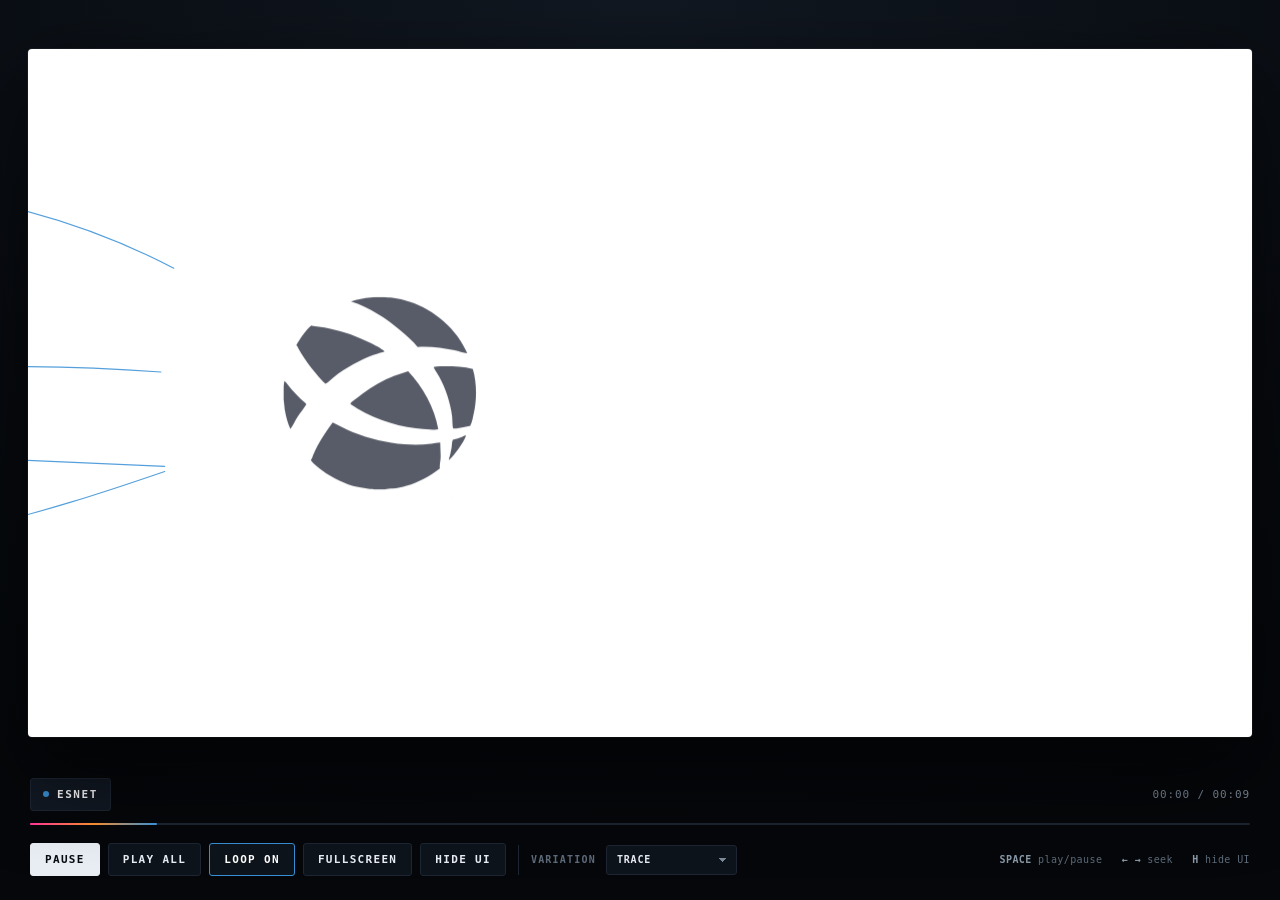
==== logos/esnet.html @ 9c6a5c46 "Add standalone self-contained logo pages" ====
<!doctype html>
<html lang="en">
<head>
<meta charset="utf-8">
<meta name="viewport" content="width=device-width, initial-scale=1">
<title>ESnet — Logo Animation</title>
<style>
:root{
  --bg:#080B10;--panel:#0E141B;--line:#1D2632;--text:#E9EEF4;--muted:#7D8A99;
  --accent:#FF3694;--blue:#3890D6;--orange:#F48C2F;--green:#7AA154;
}
*{box-sizing:border-box}
html,body{height:100%}
body{
  margin:0;overflow:hidden;color:var(--text);
  background:radial-gradient(125% 95% at 50% 0%,#111821 0%,#080B10 55%,#05070A 100%);
  font-family:-apple-system,BlinkMacSystemFont,"Segoe UI",Inter,Roboto,Helvetica,Arial,sans-serif;
}
#shell{height:100%;display:flex;flex-direction:column;min-height:0}
#stage-wrap{flex:1;display:flex;align-items:center;justify-content:center;padding:26px 28px 18px;min-height:0}
#stage-frame{
  position:relative;width:min(100%,calc((100vh - 190px)*16/9));aspect-ratio:16/9;
  background:#fff;border-radius:4px;overflow:hidden;cursor:pointer;
  box-shadow:0 34px 90px rgba(0,0,0,.65),0 0 0 1px rgba(255,255,255,.06);
}
#stage{display:block;width:100%;height:100%;background:transparent;position:relative;z-index:1}
#ui{flex:0 0 auto;padding:0 30px 24px;width:100%;max-width:1600px;margin:0 auto}
#topline{display:flex;align-items:center;justify-content:space-between;gap:20px;margin-bottom:12px}
#chapters{display:flex;gap:6px;flex-wrap:wrap}
.chapter{
  appearance:none;border:1px solid transparent;background:transparent;color:var(--muted);
  font:600 11px/1 ui-monospace,SFMono-Regular,Menlo,monospace;letter-spacing:.14em;
  padding:10px 12px;border-radius:3px;cursor:pointer;transition:color .2s,border-color .2s,background .2s;
}
.chapter:hover{color:var(--text);border-color:var(--line)}
.chapter.active{color:#fff;border-color:var(--line);background:#121923}
.chapter .dot{display:inline-block;width:6px;height:6px;border-radius:50%;margin-right:8px;vertical-align:1px;background:currentColor;opacity:.5}
.chapter[data-act="0"].active .dot{background:var(--accent);opacity:1}
.chapter[data-act="1"].active .dot{background:var(--orange);opacity:1}
.chapter[data-act="2"].active .dot{background:var(--blue);opacity:1}
.chapter[data-act="3"].active .dot{background:#BF2027;opacity:1}
.chapter[data-act="4"].active .dot{background:#3FBECF;opacity:1}
#time{font:500 11px/1 ui-monospace,SFMono-Regular,Menlo,monospace;color:var(--muted);letter-spacing:.08em;white-space:nowrap}
#track{height:2px;background:#1A222D;border-radius:2px;cursor:pointer;position:relative;margin-bottom:18px}
#progress{position:absolute;left:0;top:0;height:100%;width:0;background:linear-gradient(90deg,var(--accent),var(--orange) 50%,var(--blue));border-radius:2px}
#track .tick{position:absolute;top:-3px;width:1px;height:8px;background:#2A3543}
#controls{display:flex;align-items:center;gap:8px;flex-wrap:wrap}
.btn{
  appearance:none;border:1px solid var(--line);background:var(--panel);color:var(--text);
  font:600 11px/1 ui-monospace,SFMono-Regular,Menlo,monospace;letter-spacing:.12em;
  padding:10px 14px;border-radius:3px;cursor:pointer;transition:background .2s,border-color .2s,color .2s;
}
.btn:hover{background:#151D27;border-color:#2A3543}
.btn.primary{background:#E9EEF4;color:#080B10;border-color:#E9EEF4}
.btn.primary:hover{background:#fff}
.btn[aria-pressed="true"]{border-color:var(--blue);color:#fff}
#styles{display:flex;align-items:center;gap:8px;border-left:1px solid var(--line);padding-left:12px;margin-left:4px}
#styles-label{font:600 10px/1 ui-monospace,SFMono-Regular,Menlo,monospace;color:#5E6B7A;letter-spacing:.12em;margin-right:2px}
#variation-select{
  appearance:none;border:1px solid var(--line);background-color:var(--panel);color:var(--text);
  font:600 10px/1 ui-monospace,SFMono-Regular,Menlo,monospace;letter-spacing:.08em;
  padding:9px 30px 9px 10px;border-radius:3px;cursor:pointer;
  background-image:linear-gradient(45deg,transparent 50%,#7D8A99 50%),linear-gradient(135deg,#7D8A99 50%,transparent 50%);
  background-position:calc(100% - 13px) 50%,calc(100% - 9px) 50%;
  background-size:4px 4px,4px 4px;background-repeat:no-repeat;
}
#variation-select:hover{border-color:#2A3543}
#hint{margin-left:auto;color:#5E6B7A;font:500 10px/1.4 ui-monospace,SFMono-Regular,Menlo,monospace;letter-spacing:.04em;text-align:right}
#hint b{color:#8B99A8;font-weight:600}
body.clean #ui{display:none}
body.clean #stage-wrap{padding:0}
body.clean #stage-frame{width:min(100vw,calc(100vh*16/9));max-height:100vh;border-radius:0;box-shadow:none}
#stage-frame:fullscreen{width:100vw;height:100vh;max-width:none;max-height:none;aspect-ratio:auto;border-radius:0;box-shadow:none;background:#fff;cursor:default}
#stage-frame:fullscreen #stage{width:100%;height:100%}
@media (max-width:720px){
  #stage-wrap{padding:12px 12px 8px}
  #ui{padding:0 14px 14px}
  #hint{display:none}
  .chapter{padding:9px 8px;letter-spacing:.08em}
  .btn{padding:9px 10px}
}
</style>
</head>
<body>
<div id="shell">
  <div id="stage-wrap">
    <div id="stage-frame">
      <svg id="stage" viewBox="0 0 1920 1080" preserveAspectRatio="xMidYMid meet" role="img" aria-label="Animated logo study for ESnet">
<defs>
          <clipPath id="esnet-word-clip" clipPathUnits="userSpaceOnUse">
            <rect id="esnet-word-clip-rect" x="741.8" y="388.2" width="0" height="303.6"/>
          </clipPath>
          <clipPath id="variation-iris" clipPathUnits="userSpaceOnUse"><circle id="variation-iris-circle" cx="960" cy="540" r="0"/></clipPath>
          <clipPath id="variation-scan" clipPathUnits="userSpaceOnUse"><rect id="variation-scan-rect" x="0" y="1080" width="1920" height="0"/></clipPath>
        </defs>
<g id="act-esnet">
<defs>
<clipPath id="esnet-gray-clip" clipPathUnits="userSpaceOnUse"><rect id="esnet-globe-rect" x="0" y="0" width="420" height="401"/><rect id="esnet-word-rect" x="450" y="0" width="0" height="401"/></clipPath>
<clipPath id="esnet-blue-wipe" clipPathUnits="userSpaceOnUse"><rect id="esnet-blue-wipe-rect" x="0" y="0" width="0" height="401"/></clipPath>
<clipPath id="esnet-blue-radial" clipPathUnits="userSpaceOnUse"><circle id="esnet-blue-radial-circle" cx="197" cy="200" r="0"/></clipPath>
<clipPath id="esnet-iris-clip" clipPathUnits="userSpaceOnUse"><circle id="esnet-iris-circle" cx="960" cy="540" r="0"/></clipPath>
<clipPath id="esnet-slice-clip-0" clipPathUnits="userSpaceOnUse"><rect x="0" y="0.0000" width="1479" height="25.0625"/></clipPath><clipPath id="esnet-slice-clip-1" clipPathUnits="userSpaceOnUse"><rect x="0" y="25.0625" width="1479" height="25.0625"/></clipPath><clipPath id="esnet-slice-clip-2" clipPathUnits="userSpaceOnUse"><rect x="0" y="50.1250" width="1479" height="25.0625"/></clipPath><clipPath id="esnet-slice-clip-3" clipPathUnits="userSpaceOnUse"><rect x="0" y="75.1875" width="1479" height="25.0625"/></clipPath><clipPath id="esnet-slice-clip-4" clipPathUnits="userSpaceOnUse"><rect x="0" y="100.2500" width="1479" height="25.0625"/></clipPath><clipPath id="esnet-slice-clip-5" clipPathUnits="userSpaceOnUse"><rect x="0" y="125.3125" width="1479" height="25.0625"/></clipPath><clipPath id="esnet-slice-clip-6" clipPathUnits="userSpaceOnUse"><rect x="0" y="150.3750" width="1479" height="25.0625"/></clipPath><clipPath id="esnet-slice-clip-7" clipPathUnits="userSpaceOnUse"><rect x="0" y="175.4375" width="1479" height="25.0625"/></clipPath><clipPath id="esnet-slice-clip-8" clipPathUnits="userSpaceOnUse"><rect x="0" y="200.5000" width="1479" height="25.0625"/></clipPath><clipPath id="esnet-slice-clip-9" clipPathUnits="userSpaceOnUse"><rect x="0" y="225.5625" width="1479" height="25.0625"/></clipPath><clipPath id="esnet-slice-clip-10" clipPathUnits="userSpaceOnUse"><rect x="0" y="250.6250" width="1479" height="25.0625"/></clipPath><clipPath id="esnet-slice-clip-11" clipPathUnits="userSpaceOnUse"><rect x="0" y="275.6875" width="1479" height="25.0625"/></clipPath><clipPath id="esnet-slice-clip-12" clipPathUnits="userSpaceOnUse"><rect x="0" y="300.7500" width="1479" height="25.0625"/></clipPath><clipPath id="esnet-slice-clip-13" clipPathUnits="userSpaceOnUse"><rect x="0" y="325.8125" width="1479" height="25.0625"/></clipPath><clipPath id="esnet-slice-clip-14" clipPathUnits="userSpaceOnUse"><rect x="0" y="350.8750" width="1479" height="25.0625"/></clipPath><clipPath id="esnet-slice-clip-15" clipPathUnits="userSpaceOnUse"><rect x="0" y="375.9375" width="1479" height="25.0625"/></clipPath>
<g id="esnet-plate-symbol"><path d="M192.61 0.4C197.53 0.39 202.45 0.38 207.37 0.37C213.67 1.49 220.33 1.26 226.7 2.06C238.8 3.57 250.78 6.52 262.4 10.12C312.99 25.84 361.82 68.12 382.37 117.39C373.52 116.34 364.77 112.83 356.03 111.09C331.81 106.26 304.39 102.03 279.68 104.07C279.48 104.03 279.28 104 279.08 103.96C268.9 91.7 256.18 80.85 244.1 70.48C214.47 45.05 178.21 20.92 140.58 9.52C153.34 4.39 168.12 2.75 181.71 1.11C185.33 0.67 189.04 1.12 192.61 0.4ZM759.86 60.8C760.55 71.61 754.06 87.44 744.77 93.59C724 85.81 704.28 76.79 681.51 78.95C668.02 80.24 655.84 90.48 656.97 104.74C658.46 123.36 688.75 130.61 702.85 136.13C728.67 146.24 759.32 162.31 765.89 191.77C767.67 199.79 767.15 208.77 765.97 216.84C757.82 272.43 688.56 278.35 645.35 266.08C634.97 263.13 625.18 259.42 615.65 254.27C612.35 252.48 607.59 250.5 605.59 247.3C605.8 235.07 613.89 223.17 622.46 215.03C627.98 218.13 633.23 221.68 638.84 224.65C655.63 233.56 675.32 237.61 694.16 234.9C705.39 233.29 720.96 226.58 721.83 213.34C722.95 196.21 701.91 184.72 688.84 178.9C661.77 166.85 623.47 157.01 614.02 124.53C611.91 117.3 611.98 109.65 612.78 102.25C613.6 94.69 615.08 87.73 618.24 80.77C635.84 41.97 690.31 39.8 725.85 47.65C736.22 49.95 751.49 54.09 759.86 60.8ZM587.94 48.15C589.99 60.43 589.34 72.22 585.91 84.13C555.32 84.13 524.73 84.13 494.14 84.13C494.14 102.35 494.14 120.56 494.14 138.78C519.34 138.78 544.54 138.78 569.74 138.78C571.66 150.41 573.9 162.57 569.52 173.98C563.95 175.26 557.87 174.06 552.16 174.45C537.92 175.41 523.56 174.43 509.28 174.43C504.28 174.43 499.11 174.05 494.14 174.69C494.14 193.6 494.14 212.5 494.14 231.4C527.54 231.4 560.94 231.4 594.34 231.4C595.75 234.58 594.66 238.77 594.24 242.27C592.89 253.36 589.65 263.4 577.73 266.7C567.35 269.57 553.18 267.84 542.32 267.84C521.06 267.84 499.53 268.76 478.36 267.92C467.89 267.5 455.25 263.15 452.2 251.86C450.49 245.55 451.09 238.8 451.09 232.32C451.09 221.78 451.09 211.24 451.09 200.69C451.09 166.01 451.09 131.33 451.09 96.66C451.09 84.47 451.09 72.29 451.09 60.1C451.09 57.14 449.71 50.09 452.8 48.28C455.25 46.86 460.12 47.79 462.89 47.79C471.33 47.79 479.76 47.79 488.2 47.79C510.22 47.79 532.25 47.79 554.27 47.79C564.5 47.79 578.16 46.41 587.94 48.15ZM1153.11 60.1C1154.87 63.64 1153.95 68.84 1153.95 72.75C1153.95 80.96 1153.95 89.16 1153.95 97.36C1153.95 100.54 1153.46 104.74 1154.24 107.52C1166.96 107.52 1179.68 107.52 1192.39 107.52C1196.42 114.19 1195.09 130.3 1192.55 137.6C1179.9 137.6 1167.24 137.6 1154.59 137.6C1152.81 142.28 1154.31 152.16 1154.1 157.81C1153.43 175.28 1152.85 193.08 1153.95 210.53C1154.33 216.53 1152.96 228.72 1157.74 233.07C1164.3 239.03 1179.43 234.73 1187.63 236.27C1190.55 245.26 1192.78 256.91 1189.74 266.12C1181.17 268.49 1169.13 268.91 1160.21 268.91C1150.38 268.91 1140.24 268.4 1131.05 264.58C1112.63 256.91 1112.46 240.41 1112.46 223.19C1112.46 205.14 1112.46 187.1 1112.46 169.06C1112.46 161.79 1112.46 154.53 1112.46 147.27C1112.46 144.26 1113.17 140.27 1111.71 137.71C1103.98 137.71 1096.25 137.71 1088.51 137.71C1085.47 131.01 1085.17 113.89 1088.51 107.39C1096.42 107.39 1104.32 107.39 1112.23 107.39C1114.53 90.68 1105.88 64.52 1128.67 59.21C1131.93 58.45 1135.78 58.06 1139.13 58C1143.43 57.91 1149.53 57.48 1153.11 60.1ZM58.08 59.73C62.15 61.91 68.8 61.55 73.46 62.05C81.45 62.91 89.48 64.62 97.33 66.17C125.86 71.78 152.97 82.1 179.12 94.64C187.01 98.43 204.95 107.32 210.53 113.4C207.91 114.75 204.39 115.25 201.47 116.12C196.51 117.6 191.61 119.32 186.75 121.08C172.46 126.28 158.78 132.96 145.38 140.15C131.12 147.81 117.46 156.99 104.67 166.9C98.97 171.32 93.65 177.04 87.52 180.77C82.43 176.64 78.07 171.26 73.69 166.39C62.6 154.06 52.6 140.92 43.33 127.18C39.31 121.22 35.72 115.02 32.06 108.85C30.57 106.33 29.23 102.08 26.8 100.52C35.4 86.67 45.43 70.26 58.08 59.73ZM1077.27 201.02C1047.82 201.02 1018.36 201.02 988.91 201.02C988.14 205.41 988.75 210.44 989.92 214.71C997.1 240.99 1026.64 241.12 1048.28 234.55C1053.91 232.84 1059.07 229.43 1064.61 227.84C1070.83 234.42 1075.88 244.26 1076.15 253.41C1071.12 259.44 1058.83 263.4 1051.59 266.1C1024.34 276.24 982.11 274.22 962.17 250.09C951.93 237.72 948.66 223.33 946.8 207.72C943.96 183.85 944.66 156.93 957.01 135.55C961.77 127.31 968.34 118.71 976.6 113.73C991.05 105.01 1009.04 99.6 1025.97 102.99C1062.23 110.26 1085.16 145.59 1081.2 181.71C1080.49 188.24 1079.73 194.89 1077.27 201.02ZM929.03 260.44C920.93 267.87 899.89 275.24 890.46 267.61C884.7 262.95 882.53 255.07 881.12 248.15C879.47 240.02 879.83 231.44 879.83 223.19C879.83 204.01 881.5 184.69 879.83 165.57C879.07 156.92 876.37 144.27 866.29 142.2C859.32 140.77 851.33 145.09 845.56 148.56C840.89 151.36 835.77 154.25 831.94 158.16C832.21 183.35 831.96 208.55 831.96 233.73C831.96 240.99 831.96 248.26 831.96 255.52C831.96 259.34 832.56 263.69 831.23 267.24C821.86 270.39 800.21 269.17 790.21 267.47C788.49 263.72 789.45 258.23 789.45 254.12C789.45 244.74 789.45 235.37 789.45 226C789.45 198.58 789.45 171.17 789.45 143.75C789.45 135.79 789.45 127.82 789.45 119.85C789.45 115.81 788.74 111.04 790.03 107.2C793.54 104.35 800.23 105.25 804.52 105.66C818.47 106.99 826.69 109.68 830.53 124.1C834.4 122.61 837.78 118.54 841.37 116.28C849.06 111.43 857.48 107.91 866.38 106.06C871.91 104.9 877.62 104.56 883.27 104.97C887.18 105.25 891.52 106.22 895.14 107.7C925.43 120.13 923.03 158.6 922.89 185.93C922.86 191.78 922.35 197.66 922.21 203.5C921.99 212.17 922.18 220.85 922.21 229.51C922.24 240.31 923.88 250.91 929.03 260.44ZM1040.71 170.97C1041.58 166.45 1040.89 161.87 1040.02 157.42C1036.99 142.11 1028.98 133.07 1012.62 133.97C1008.74 134.18 1004.94 135.26 1001.66 137.41C990.87 144.48 989.99 159.1 988.69 170.57C992.57 172.46 999.07 171.3 1003.46 171.3C1011.66 171.3 1019.86 171.3 1028.06 171.3C1032.15 171.3 1036.75 171.86 1040.71 170.97ZM393.85 149.72C402.16 176.65 402.41 213.22 396.22 240.62C394.41 248.63 392.42 261.49 388.27 268.42C385.26 267.7 380.19 269.85 377.09 270.48C369.47 272.01 360.99 274.01 353.19 273.8C351.42 270.02 351.48 254.24 350.8 248.49C349 233.48 345.28 218.74 340.68 204.37C336.23 190.45 330.01 176.71 322.88 163.94C320.69 160.01 312.99 149.23 312.46 145.71C319.9 143.56 329.33 144.4 337.06 144.4C355.7 144.4 375.69 145.14 393.85 149.72ZM259.32 154.65C289.49 186.13 315.02 231.94 322.06 275.2C317.08 276.68 310.66 275.8 305.43 275.61C295.29 275.25 285.25 274.13 275.18 272.93C227.57 267.26 178.97 249.58 139.19 222.48C140.72 219.56 144.14 217.33 146.67 215.19C152.66 210.14 158.78 205.26 165.12 200.68C185.61 185.87 207.62 173.35 231.17 164.1C240.44 160.46 249.97 157.95 259.32 154.65ZM1.98 174.97C6.29 177.54 13.27 188.3 17.22 192.64C23.33 199.36 29.45 206.19 36.15 212.35C40 215.88 44.44 219.19 47.8 223.19C42.28 232.31 35.11 240.65 29.27 249.63C23.99 257.76 20.14 267.09 14.47 274.88C8.96 262.83 5.23 248.85 3.1 235.77C2.41 231.59 1.36 216.19 0.12 213.7C0.12 205.03 0.12 196.36 0.12 187.69C0.74 183.45 1.36 179.21 1.98 174.97ZM102.08 261.49C102.27 261.47 102.45 261.46 102.63 261.44C116.66 268.23 130.14 275.85 144.71 281.52C179.1 294.93 215.09 303.87 252.01 306.54C270.4 307.87 289.16 307.54 307.5 305.54C313.73 304.87 319.93 303.45 326.16 302.99C325.99 314.07 327.56 325.19 326.82 336.36C326.51 341.04 324.26 352.8 325.41 356.61C304.48 372.69 281.43 385.19 256.1 392.67C246.85 395.4 237.01 397.64 227.4 398.68C223.57 399.1 214.5 398.99 211.59 400.56C204.32 400.56 197.06 400.56 189.8 400.56C186.59 399.45 182.98 399.98 179.6 399.56C171.42 398.52 163.21 397.28 155.15 395.48C127.99 389.41 102.35 376.91 80.02 360.35C72.25 354.59 62.5 347.8 56.93 339.78C59.4 336.52 60.5 331.91 62.15 328.13C64.96 321.72 68.09 315.42 71.25 309.18C79.87 292.15 91.13 277.01 102.08 261.49ZM379.71 288.52C374.03 304.26 356.19 327.84 344.02 339.5C344.27 335.49 345.93 331.46 346.85 327.52C347.97 322.72 348.86 317.79 349.75 312.95C350.67 307.89 350.01 301.58 352.35 297C359.13 295.33 365.99 293.11 372.49 290.59C374.65 289.76 377.75 287.63 379.71 288.52ZM680.07 319.49C678.69 320.9 677.32 322.3 675.94 323.71C671.3 322.24 667.9 318.44 662.53 319.14C648.28 320.99 646.13 344.97 653.23 354.46C657.81 360.58 668.27 361.68 673.82 356.2C673.82 352.42 673.82 348.64 673.82 344.85C670.26 344.85 666.7 344.85 663.13 344.85C663.13 342.72 663.13 340.6 663.13 338.47C668.3 336.87 675.66 337.36 681.04 338.1C681.04 345.65 681.04 353.21 681.04 360.76C677.06 363.08 672.65 365.71 668.08 366.66C648.57 370.71 640.3 353.85 640.93 337.06C641.55 320.85 653.19 307.46 670.25 313.61C673.62 314.83 678.2 316.37 680.07 319.49ZM785.33 318.08C784.97 320.47 783.38 322.42 781.33 323.86C779.2 322.57 777.37 320.71 774.88 320.03C770.2 318.75 760.26 320.42 761.17 327.21C761.77 331.69 768.36 333.68 771.83 335.01C778.97 337.76 786.9 341.89 787.85 350.44C788.52 356.53 784.03 361.26 779.05 363.94C769.76 368.94 757.67 367.49 750.6 359.56C751.31 357.19 752.89 355.57 754.61 353.78C756.39 354.93 757.79 356.59 759.68 357.61C764.82 360.38 779.3 360.14 779.04 351.82C778.9 347.47 773.17 344.78 769.69 343.39C762.55 340.55 753.72 336.85 752.56 328.15C750.47 312.45 776.6 307.59 785.33 318.08ZM834.54 319.49C833.2 320.91 831.87 322.32 830.53 323.74C825.52 321.64 821.74 318.05 815.8 319.84C802.66 323.78 801.73 350.52 812.4 357.61C819.38 362.25 825.84 357.9 831.94 354.66C833.13 356.29 834.32 357.92 835.52 359.56C831.44 362.57 826.84 365.42 821.85 366.6C804.31 370.76 796.91 353.55 796.85 339.17C796.82 331.36 798.92 322.22 804.9 316.69C811.77 310.36 821.54 311.66 829.24 315.52C831.33 316.57 833.41 317.44 834.54 319.49ZM1004.86 318.73C1003.46 320.42 1002.05 322.1 1000.64 323.78C997.48 321.84 994.58 319.73 990.74 319.41C970.46 317.67 969.72 364.79 992.91 359.2C996.55 358.32 998.96 356.72 1002.05 354.72C1003.38 356.1 1004.7 357.48 1006.03 358.85C999.69 367.95 981.38 370.18 973.73 360.84C969.33 355.48 967.6 348.04 967.11 341.28C965.84 323.71 978.18 305.21 997.46 314.54C1000.03 315.78 1002.7 316.82 1004.86 318.73ZM1093.4 318.79C1092.01 320.47 1090.61 322.15 1089.22 323.83C1087.11 322.48 1085.27 320.69 1082.76 320.02C1078.09 318.78 1068.14 320.46 1069.15 327.21C1069.8 331.54 1075.82 333.44 1079.22 334.83C1086.82 337.94 1096.58 342.55 1095.78 352.51C1094.52 368.18 1065.39 371.89 1058.48 358.85C1059.82 357.15 1061.16 355.45 1062.5 353.75C1064.3 354.89 1065.7 356.55 1067.57 357.61C1072.62 360.48 1086.37 360.45 1087.03 352.42C1087.4 347.92 1081.44 345.09 1078.07 343.6C1070.85 340.41 1061.4 337.16 1060.5 327.92C1058.97 312.16 1085.79 306.79 1093.4 318.79ZM1349.52 312.35C1353.72 311.28 1358 311.94 1362 313.48C1384.48 322.14 1380.51 361.89 1359.11 366.72C1354.27 367.81 1349.36 367.03 1344.97 364.94C1324.38 355.14 1326.87 318.13 1349.52 312.35ZM451.1 313.49C457.31 312.85 477.13 312.12 482.39 313.87C482.39 316 482.39 318.13 482.39 320.26C474.79 320.26 467.18 320.26 459.57 320.26C459.57 325.1 459.57 329.95 459.57 334.79C466.07 334.79 472.56 334.79 479.05 334.79C479.05 337.15 479.05 339.52 479.05 341.88C472.56 341.88 466.06 341.88 459.56 341.88C459.56 347.3 459.56 352.73 459.56 358.15C463.53 360 477.37 358.72 482.57 358.81C483.27 361.36 483.3 363.32 482.57 365.84C475.4 365.98 456.97 367.22 451.1 365.18C451.1 347.95 451.1 330.72 451.1 313.49ZM496.63 313.21C499.21 313.21 501.79 313.21 504.36 313.21C507.43 316.09 509.03 320.69 511.15 324.31C516.6 333.61 521.04 343.65 526.61 352.81C526.61 339.78 526.61 326.75 526.61 313.71C529.41 313.12 531.79 313.01 534.53 313.87C534.53 330.97 534.53 348.08 534.53 365.18C531.61 366.16 528.55 365.96 525.45 365.69C518.23 352.32 511 338.96 503.77 325.6C503.77 338.92 503.77 352.23 503.77 365.55C500.95 365.96 498.54 366.04 495.87 365.18C495.87 353.47 495.87 341.75 495.87 330.03C495.87 324.75 494.84 318.13 496.63 313.21ZM581.14 313.82C581.14 315.96 581.14 318.11 581.14 320.25C573.5 320.25 565.86 320.25 558.21 320.25C558.21 325.11 558.21 329.96 558.21 334.82C564.73 334.82 571.25 334.82 577.77 334.82C577.77 337.18 577.77 339.54 577.77 341.9C571.25 341.9 564.73 341.9 558.21 341.9C558.21 347.53 558.21 353.15 558.21 358.77C566.12 358.77 574.04 358.77 581.96 358.77C581.96 361.14 581.96 363.5 581.96 365.86C571.27 365.86 560.57 365.86 549.88 365.86C549.88 348.53 549.88 331.2 549.88 313.87C555.28 312.32 575.68 312.35 581.14 313.82ZM595.04 313.53C602.61 312.4 618.3 311.91 624.89 316.05C635.94 323 631 339.2 620.31 343.39C624.28 350.65 628.26 357.92 632.23 365.18C629.33 366.17 626.23 366.04 623.16 365.51C619.18 358.56 615.2 351.62 611.21 344.67C608.45 344.67 605.69 344.67 602.93 344.67C602.93 351.6 602.93 358.52 602.93 365.44C599.99 366 597.25 366.14 594.44 365.18C594.44 353.7 594.44 342.22 594.44 330.74C594.44 325.39 593.36 318.56 595.04 313.53ZM696.79 313.87C700.37 321.98 703.94 330.09 707.52 338.2C711.5 329.89 715.48 321.59 719.47 313.29C721.97 313.29 724.48 313.29 726.98 313.29C724.46 324.55 715.62 333.95 712.26 344.95C710.36 351.17 712.39 359.03 711.73 365.49C708.87 366.01 706.17 366.13 703.44 365.18C703.44 359.18 704.62 351.75 703.25 345.92C702.56 342.93 700.5 340.05 699.17 337.32C695.45 329.67 691.03 321.85 688.14 313.87C690.87 312.88 693.99 312.95 696.79 313.87ZM846.95 313.3C849.7 313.3 852.44 313.3 855.19 313.3C855.19 330.8 855.19 348.3 855.19 365.8C852.44 365.8 849.7 365.8 846.95 365.8C846.95 348.3 846.95 330.8 846.95 313.3ZM870.85 313.22C881.21 313.22 891.57 313.22 901.93 313.22C901.93 315.56 901.93 317.91 901.93 320.25C894.34 320.25 886.76 320.25 879.17 320.25C879.17 325.11 879.17 329.97 879.17 334.82C885.6 334.82 892.03 334.82 898.47 334.82C898.47 337.17 898.47 339.51 898.47 341.86C892.03 341.86 885.6 341.86 879.17 341.86C879.17 347.5 879.17 353.14 879.17 358.78C887.06 358.78 894.95 358.78 902.84 358.78C902.84 360.92 902.84 363.05 902.84 365.18C897.08 367.14 877.83 366.09 870.85 365.75C870.85 348.24 870.85 330.73 870.85 313.22ZM915.12 313.32C918.32 313.32 921.52 313.32 924.73 313.32C932.02 326.86 939.3 340.4 946.59 353.93C946.88 351.07 946.3 348.36 946.12 345.5C945.65 338.07 944.64 319.71 946.52 313.22C949.03 313.22 951.54 313.22 954.05 313.22C954.05 330.76 954.05 348.31 954.05 365.85C951.07 365.85 948.09 365.85 945.11 365.85C937.77 352.77 930.43 339.69 923.08 326.61C923.08 339.68 923.08 352.76 923.08 365.84C920.43 365.84 917.77 365.84 915.12 365.84C915.12 348.33 915.12 330.83 915.12 313.32ZM1017.12 313.55C1023.28 312.73 1043.01 312.21 1048.45 313.87C1048.45 315.74 1048.45 317.61 1048.45 319.49C1042.75 322.2 1032.24 319.41 1025.59 320.76C1025.59 325.43 1025.59 330.11 1025.59 334.79C1032.06 334.79 1038.54 334.79 1045.02 334.79C1045.02 337.16 1045.02 339.53 1045.02 341.9C1038.54 341.9 1032.07 341.9 1025.6 341.9C1025.6 347.52 1025.6 353.14 1025.6 358.76C1033.43 358.76 1041.25 358.76 1049.08 358.76C1049.08 360.91 1049.08 363.07 1049.08 365.22C1043.49 367.02 1023.74 366.24 1017.12 365.65C1017.12 348.29 1017.12 330.92 1017.12 313.55ZM1133.5 313.28C1140.95 326.43 1148.39 339.57 1155.84 352.71C1155.84 339.76 1155.84 326.81 1155.84 313.86C1158.54 313.09 1160.75 313.19 1163.55 313.59C1163.55 330.79 1163.55 347.98 1163.55 365.18C1160.69 366.19 1157.63 365.98 1154.59 365.63C1147.37 352.41 1140.15 339.19 1132.93 325.97C1132.93 339.25 1132.93 352.54 1132.93 365.82C1130.25 365.82 1127.57 365.82 1124.88 365.82C1124.88 348.31 1124.88 330.8 1124.88 313.28C1127.76 313.28 1130.63 313.28 1133.5 313.28ZM1210.07 313.87C1210.07 315.97 1210.07 318.08 1210.07 320.19C1202.93 320.42 1194.4 318.9 1187.58 320.9C1187.58 325.53 1187.58 330.17 1187.58 334.81C1193.99 334.81 1200.4 334.81 1206.81 334.81C1206.81 337.17 1206.81 339.53 1206.81 341.88C1200.63 341.88 1194.45 341.88 1188.27 341.88C1186.32 346.47 1187.44 353.75 1187.63 358.76C1195.42 358.76 1203.21 358.76 1211.01 358.76C1211.01 361.13 1211.01 363.49 1211.01 365.85C1200.37 365.85 1189.72 365.85 1179.08 365.85C1179.08 348.53 1179.08 331.2 1179.08 313.87C1184.07 312.42 1205.23 312.33 1210.07 313.87ZM1219.03 313.23C1232.06 313.23 1245.09 313.23 1258.12 313.23C1258.12 315.57 1258.12 317.91 1258.12 320.26C1253.04 320.26 1247.97 320.26 1242.89 320.26C1242.89 335.44 1242.89 350.62 1242.89 365.79C1240.08 365.79 1237.26 365.79 1234.45 365.79C1234.45 350.62 1234.45 335.45 1234.45 320.27C1229.31 320.27 1224.17 320.27 1219.03 320.27C1219.03 317.93 1219.03 315.58 1219.03 313.23ZM1264.25 313.33C1267.06 313.33 1269.86 313.33 1272.67 313.33C1275.25 327.28 1277.84 341.23 1280.42 355.18C1283.7 341.23 1286.98 327.28 1290.26 313.33C1292.92 313.33 1295.59 313.33 1298.26 313.33C1301.69 327.57 1305.11 341.8 1308.54 356.04C1309.83 347.27 1311.28 338.6 1312.82 329.89C1313.76 324.56 1313.88 318.19 1316.27 313.32C1318.81 313.32 1321.35 313.32 1323.89 313.32C1320.41 330.81 1316.93 348.31 1313.46 365.81C1309.94 365.81 1306.43 365.81 1302.91 365.81C1300.1 352.95 1297.29 340.09 1294.48 327.24C1291.88 330.53 1291.97 336.72 1290.98 340.94C1289.05 349.18 1287.46 357.84 1284.64 365.83C1281.12 365.83 1277.61 365.83 1274.09 365.83C1272.33 353.33 1268.94 341.05 1266.77 328.63C1265.91 323.74 1263.63 318.26 1264.25 313.33ZM1390.08 313.49C1397.8 312.46 1413.18 311.87 1419.89 316.08C1430.86 322.97 1425.98 339.36 1415.21 343.39C1419.19 350.65 1423.18 357.92 1427.16 365.18C1424.33 366.19 1421.23 366 1418.2 365.58C1414.21 358.61 1410.23 351.65 1406.25 344.68C1403.48 344.68 1400.71 344.68 1397.94 344.68C1397.94 351.59 1397.94 358.5 1397.94 365.41C1395 366.01 1392.27 366.13 1389.45 365.18C1389.45 353.47 1389.45 341.75 1389.45 330.03C1389.45 324.88 1388.42 318.33 1390.08 313.49ZM1438.58 313.23C1441.1 313.23 1443.63 313.23 1446.15 313.23C1446.15 321.23 1446.15 329.23 1446.15 337.24C1450.69 335.13 1459.7 321.3 1463.64 316.77C1464.41 315.89 1465.18 314.33 1466.22 313.76C1468.59 312.46 1472.65 313.09 1475 313.87C1469.99 320.43 1464.97 326.99 1459.96 333.55C1465.96 344.31 1471.95 355.06 1477.95 365.82C1475.13 365.82 1472.32 365.82 1469.51 365.82C1464.59 357.52 1459.67 349.21 1454.75 340.9C1452.77 341.88 1451.48 343.64 1450.09 345.39C1448.95 346.84 1446.64 348.74 1446.23 350.56C1445.11 355.51 1446.93 360.93 1445.61 365.87C1443.27 365.87 1440.92 365.87 1438.58 365.87C1437.3 362 1437.89 357.37 1437.89 353.23C1437.89 345.26 1437.89 337.3 1437.89 329.33C1437.89 324.21 1436.98 318.04 1438.58 313.23ZM1353.81 319.48C1338.25 320.54 1336.78 340.78 1343.04 351.36C1345.46 355.46 1349.02 359.7 1354.23 359.79C1373.28 360.12 1372.92 318.17 1353.81 319.48ZM602.98 337.76C608.12 337.79 615.31 338.77 619.64 335.36C624.18 331.78 623.47 323.08 617.85 320.98C613.34 319.28 607.65 319.51 602.98 320.19C602.98 326.05 602.98 331.9 602.98 337.76ZM1397.97 337.77C1402.85 337.79 1408.42 338.38 1412.99 336.37C1418.3 334.03 1419.27 325.34 1414.59 321.95C1410.3 318.86 1402.87 319.49 1397.97 320.19C1397.97 326.05 1397.97 331.91 1397.97 337.77Z"/><path d="M140.58 9.52C178.21 20.92 214.47 45.05 244.1 70.48C256.18 80.85 268.9 91.7 279.08 103.96C263.36 104.28 247.8 106.08 232.28 108.75C225.88 109.85 218.01 110.57 212.22 113.53C215.84 117.78 221.77 120.76 226.2 124.22C236.09 131.96 252.06 144.75 259.32 154.65C249.97 157.95 240.44 160.46 231.17 164.1C207.62 173.35 185.61 185.87 165.12 200.68C158.78 205.26 152.66 210.14 146.67 215.19C144.14 217.33 140.72 219.56 139.19 222.48C178.97 249.58 227.57 267.26 275.18 272.93C285.25 274.13 295.29 275.25 305.43 275.61C310.66 275.8 317.08 276.68 322.06 275.2C315.02 231.94 289.49 186.13 259.32 154.65C269.52 152.32 279.61 149.91 289.92 148.08C296.72 146.88 304.3 147.18 310.83 145.16C309.79 140.92 306.03 136.98 303.45 133.43C298.45 126.53 293.04 119.97 287.63 113.4C285.08 110.31 281.6 107.52 279.68 104.07C304.39 102.03 331.81 106.26 356.03 111.09C364.77 112.83 373.52 116.34 382.37 117.39C386.11 122.78 393.31 143.3 393.85 149.72C375.69 145.14 355.7 144.4 337.06 144.4C329.33 144.4 319.9 143.56 312.46 145.71C312.99 149.23 320.69 160.01 322.88 163.94C330.01 176.71 336.23 190.45 340.68 204.37C345.28 218.74 349 233.48 350.8 248.49C351.48 254.24 351.42 270.02 353.19 273.8C360.99 274.01 369.47 272.01 377.09 270.48C380.19 269.85 385.26 267.7 388.27 268.42C387.67 273.01 382.89 285.39 379.71 288.52C377.75 287.63 374.65 289.76 372.49 290.59C365.99 293.11 359.13 295.33 352.35 297C350.01 301.58 350.67 307.89 349.75 312.95C348.86 317.79 347.97 322.72 346.85 327.52C345.93 331.46 344.27 335.49 344.02 339.5C341.26 344.56 330.32 353.1 325.41 356.61C324.26 352.8 326.51 341.04 326.82 336.36C327.56 325.19 325.99 314.07 326.16 302.99C332.61 301.26 347.01 300.22 351.76 296.29C352.35 289.84 354 280.74 351.82 274.67C346.14 273.39 336.85 275.47 330.74 275.68C327.88 275.78 324.82 275.27 322.3 276.61C323.59 285.4 324.87 294.2 326.16 302.99C319.93 303.45 313.73 304.87 307.5 305.54C289.16 307.54 270.4 307.87 252.01 306.54C215.09 303.87 179.1 294.93 144.71 281.52C130.14 275.85 116.66 268.23 102.63 261.44C103.92 257.49 108.65 253.41 111.39 250.21C119.72 240.48 129.79 232.24 137.98 222.48C135.19 218.39 123.55 211.75 118.94 208.29C111.36 202.6 104.2 196.35 97.12 190.06C93.99 187.29 91.19 183.72 87.52 181.71C83.26 183.9 79.58 188.42 76.2 191.82C69.97 198.06 63.98 204.44 58.11 211.01C55.09 214.39 50.03 218.85 48.77 223.19C51.52 227.09 56.56 230.22 60.36 233.12C69.34 239.97 78.46 246.52 87.98 252.61C92.37 255.42 98.55 257.72 102.08 261.49C91.13 277.01 79.87 292.15 71.25 309.18C68.09 315.42 64.96 321.72 62.15 328.13C60.5 331.91 59.4 336.52 56.93 339.78C51.44 336.68 47.36 329.8 43.59 324.92C32.17 310.14 19.89 292.94 14.47 274.88C20.14 267.09 23.99 257.76 29.27 249.63C35.11 240.65 42.28 232.31 47.8 223.19C44.44 219.19 40 215.88 36.15 212.35C29.45 206.19 23.33 199.36 17.22 192.64C13.27 188.3 6.29 177.54 1.98 174.97C1.11 168.07 4.04 159.89 5.65 153.24C8.97 139.55 13.44 126.44 19.69 113.82C21.88 109.41 23.63 104.34 26.8 100.52C29.23 102.08 30.57 106.33 32.06 108.85C35.72 115.02 39.31 121.22 43.33 127.18C52.6 140.92 62.6 154.06 73.69 166.39C78.07 171.26 82.43 176.64 87.52 180.77C93.65 177.04 98.97 171.32 104.67 166.9C117.46 156.99 131.12 147.81 145.38 140.15C158.78 132.96 172.46 126.28 186.75 121.08C191.61 119.32 196.51 117.6 201.47 116.12C204.39 115.25 207.91 114.75 210.53 113.4C204.95 107.32 187.01 98.43 179.12 94.64C152.97 82.1 125.86 71.78 97.33 66.17C89.48 64.62 81.45 62.91 73.46 62.05C68.8 61.55 62.15 61.91 58.08 59.73C61.99 53.29 72.43 45.8 78.66 41.45C93.59 31.02 106.6 22.36 123.65 15.42C129.13 13.19 134.75 10.46 140.58 9.52Z"/><path d="M279.08 103.96C279.28 104 279.48 104.03 279.68 104.07C281.6 107.52 285.08 110.31 287.63 113.4C293.04 119.97 298.45 126.53 303.45 133.43C306.03 136.98 309.79 140.92 310.83 145.16C304.3 147.18 296.72 146.88 289.92 148.08C279.61 149.91 269.52 152.32 259.32 154.65C252.06 144.75 236.09 131.96 226.2 124.22C221.77 120.76 215.84 117.78 212.22 113.53C218.01 110.57 225.88 109.85 232.28 108.75C247.8 106.08 263.36 104.28 279.08 103.96ZM102.63 261.44C102.45 261.46 102.27 261.47 102.08 261.49C98.55 257.72 92.37 255.42 87.98 252.61C78.46 246.52 69.34 239.97 60.36 233.12C56.56 230.22 51.52 227.09 48.77 223.19C50.03 218.85 55.09 214.39 58.11 211.01C63.98 204.44 69.97 198.06 76.2 191.82C79.58 188.42 83.26 183.9 87.52 181.71C91.19 183.72 93.99 187.29 97.12 190.06C104.2 196.35 111.36 202.6 118.94 208.29C123.55 211.75 135.19 218.39 137.98 222.48C129.79 232.24 119.72 240.48 111.39 250.21C108.65 253.41 103.92 257.49 102.63 261.44ZM326.16 302.99C324.87 294.2 323.59 285.4 322.3 276.61C324.82 275.27 327.88 275.78 330.74 275.68C336.85 275.47 346.14 273.39 351.82 274.67C354 280.74 352.35 289.84 351.76 296.29C347.01 300.22 332.61 301.26 326.16 302.99Z"/></g>
<g id="esnet-slice-symbol"><path d="M192.61 0.4C197.53 0.39 202.45 0.38 207.37 0.37C213.67 1.49 220.33 1.26 226.7 2.06C238.8 3.57 250.78 6.52 262.4 10.12C312.99 25.84 361.82 68.12 382.37 117.39C373.52 116.34 364.77 112.83 356.03 111.09C331.81 106.26 304.39 102.03 279.68 104.07C279.48 104.03 279.28 104 279.08 103.96C268.9 91.7 256.18 80.85 244.1 70.48C214.47 45.05 178.21 20.92 140.58 9.52C153.34 4.39 168.12 2.75 181.71 1.11C185.33 0.67 189.04 1.12 192.61 0.4ZM759.86 60.8C760.55 71.61 754.06 87.44 744.77 93.59C724 85.81 704.28 76.79 681.51 78.95C668.02 80.24 655.84 90.48 656.97 104.74C658.46 123.36 688.75 130.61 702.85 136.13C728.67 146.24 759.32 162.31 765.89 191.77C767.67 199.79 767.15 208.77 765.97 216.84C757.82 272.43 688.56 278.35 645.35 266.08C634.97 263.13 625.18 259.42 615.65 254.27C612.35 252.48 607.59 250.5 605.59 247.3C605.8 235.07 613.89 223.17 622.46 215.03C627.98 218.13 633.23 221.68 638.84 224.65C655.63 233.56 675.32 237.61 694.16 234.9C705.39 233.29 720.96 226.58 721.83 213.34C722.95 196.21 701.91 184.72 688.84 178.9C661.77 166.85 623.47 157.01 614.02 124.53C611.91 117.3 611.98 109.65 612.78 102.25C613.6 94.69 615.08 87.73 618.24 80.77C635.84 41.97 690.31 39.8 725.85 47.65C736.22 49.95 751.49 54.09 759.86 60.8ZM587.94 48.15C589.99 60.43 589.34 72.22 585.91 84.13C555.32 84.13 524.73 84.13 494.14 84.13C494.14 102.35 494.14 120.56 494.14 138.78C519.34 138.78 544.54 138.78 569.74 138.78C571.66 150.41 573.9 162.57 569.52 173.98C563.95 175.26 557.87 174.06 552.16 174.45C537.92 175.41 523.56 174.43 509.28 174.43C504.28 174.43 499.11 174.05 494.14 174.69C494.14 193.6 494.14 212.5 494.14 231.4C527.54 231.4 560.94 231.4 594.34 231.4C595.75 234.58 594.66 238.77 594.24 242.27C592.89 253.36 589.65 263.4 577.73 266.7C567.35 269.57 553.18 267.84 542.32 267.84C521.06 267.84 499.53 268.76 478.36 267.92C467.89 267.5 455.25 263.15 452.2 251.86C450.49 245.55 451.09 238.8 451.09 232.32C451.09 221.78 451.09 211.24 451.09 200.69C451.09 166.01 451.09 131.33 451.09 96.66C451.09 84.47 451.09 72.29 451.09 60.1C451.09 57.14 449.71 50.09 452.8 48.28C455.25 46.86 460.12 47.79 462.89 47.79C471.33 47.79 479.76 47.79 488.2 47.79C510.22 47.79 532.25 47.79 554.27 47.79C564.5 47.79 578.16 46.41 587.94 48.15ZM1153.11 60.1C1154.87 63.64 1153.95 68.84 1153.95 72.75C1153.95 80.96 1153.95 89.16 1153.95 97.36C1153.95 100.54 1153.46 104.74 1154.24 107.52C1166.96 107.52 1179.68 107.52 1192.39 107.52C1196.42 114.19 1195.09 130.3 1192.55 137.6C1179.9 137.6 1167.24 137.6 1154.59 137.6C1152.81 142.28 1154.31 152.16 1154.1 157.81C1153.43 175.28 1152.85 193.08 1153.95 210.53C1154.33 216.53 1152.96 228.72 1157.74 233.07C1164.3 239.03 1179.43 234.73 1187.63 236.27C1190.55 245.26 1192.78 256.91 1189.74 266.12C1181.17 268.49 1169.13 268.91 1160.21 268.91C1150.38 268.91 1140.24 268.4 1131.05 264.58C1112.63 256.91 1112.46 240.41 1112.46 223.19C1112.46 205.14 1112.46 187.1 1112.46 169.06C1112.46 161.79 1112.46 154.53 1112.46 147.27C1112.46 144.26 1113.17 140.27 1111.71 137.71C1103.98 137.71 1096.25 137.71 1088.51 137.71C1085.47 131.01 1085.17 113.89 1088.51 107.39C1096.42 107.39 1104.32 107.39 1112.23 107.39C1114.53 90.68 1105.88 64.52 1128.67 59.21C1131.93 58.45 1135.78 58.06 1139.13 58C1143.43 57.91 1149.53 57.48 1153.11 60.1ZM58.08 59.73C62.15 61.91 68.8 61.55 73.46 62.05C81.45 62.91 89.48 64.62 97.33 66.17C125.86 71.78 152.97 82.1 179.12 94.64C187.01 98.43 204.95 107.32 210.53 113.4C207.91 114.75 204.39 115.25 201.47 116.12C196.51 117.6 191.61 119.32 186.75 121.08C172.46 126.28 158.78 132.96 145.38 140.15C131.12 147.81 117.46 156.99 104.67 166.9C98.97 171.32 93.65 177.04 87.52 180.77C82.43 176.64 78.07 171.26 73.69 166.39C62.6 154.06 52.6 140.92 43.33 127.18C39.31 121.22 35.72 115.02 32.06 108.85C30.57 106.33 29.23 102.08 26.8 100.52C35.4 86.67 45.43 70.26 58.08 59.73ZM1077.27 201.02C1047.82 201.02 1018.36 201.02 988.91 201.02C988.14 205.41 988.75 210.44 989.92 214.71C997.1 240.99 1026.64 241.12 1048.28 234.55C1053.91 232.84 1059.07 229.43 1064.61 227.84C1070.83 234.42 1075.88 244.26 1076.15 253.41C1071.12 259.44 1058.83 263.4 1051.59 266.1C1024.34 276.24 982.11 274.22 962.17 250.09C951.93 237.72 948.66 223.33 946.8 207.72C943.96 183.85 944.66 156.93 957.01 135.55C961.77 127.31 968.34 118.71 976.6 113.73C991.05 105.01 1009.04 99.6 1025.97 102.99C1062.23 110.26 1085.16 145.59 1081.2 181.71C1080.49 188.24 1079.73 194.89 1077.27 201.02ZM929.03 260.44C920.93 267.87 899.89 275.24 890.46 267.61C884.7 262.95 882.53 255.07 881.12 248.15C879.47 240.02 879.83 231.44 879.83 223.19C879.83 204.01 881.5 184.69 879.83 165.57C879.07 156.92 876.37 144.27 866.29 142.2C859.32 140.77 851.33 145.09 845.56 148.56C840.89 151.36 835.77 154.25 831.94 158.16C832.21 183.35 831.96 208.55 831.96 233.73C831.96 240.99 831.96 248.26 831.96 255.52C831.96 259.34 832.56 263.69 831.23 267.24C821.86 270.39 800.21 269.17 790.21 267.47C788.49 263.72 789.45 258.23 789.45 254.12C789.45 244.74 789.45 235.37 789.45 226C789.45 198.58 789.45 171.17 789.45 143.75C789.45 135.79 789.45 127.82 789.45 119.85C789.45 115.81 788.74 111.04 790.03 107.2C793.54 104.35 800.23 105.25 804.52 105.66C818.47 106.99 826.69 109.68 830.53 124.1C834.4 122.61 837.78 118.54 841.37 116.28C849.06 111.43 857.48 107.91 866.38 106.06C871.91 104.9 877.62 104.56 883.27 104.97C887.18 105.25 891.52 106.22 895.14 107.7C925.43 120.13 923.03 158.6 922.89 185.93C922.86 191.78 922.35 197.66 922.21 203.5C921.99 212.17 922.18 220.85 922.21 229.51C922.24 240.31 923.88 250.91 929.03 260.44ZM1040.71 170.97C1041.58 166.45 1040.89 161.87 1040.02 157.42C1036.99 142.11 1028.98 133.07 1012.62 133.97C1008.74 134.18 1004.94 135.26 1001.66 137.41C990.87 144.48 989.99 159.1 988.69 170.57C992.57 172.46 999.07 171.3 1003.46 171.3C1011.66 171.3 1019.86 171.3 1028.06 171.3C1032.15 171.3 1036.75 171.86 1040.71 170.97ZM393.85 149.72C402.16 176.65 402.41 213.22 396.22 240.62C394.41 248.63 392.42 261.49 388.27 268.42C385.26 267.7 380.19 269.85 377.09 270.48C369.47 272.01 360.99 274.01 353.19 273.8C351.42 270.02 351.48 254.24 350.8 248.49C349 233.48 345.28 218.74 340.68 204.37C336.23 190.45 330.01 176.71 322.88 163.94C320.69 160.01 312.99 149.23 312.46 145.71C319.9 143.56 329.33 144.4 337.06 144.4C355.7 144.4 375.69 145.14 393.85 149.72ZM259.32 154.65C289.49 186.13 315.02 231.94 322.06 275.2C317.08 276.68 310.66 275.8 305.43 275.61C295.29 275.25 285.25 274.13 275.18 272.93C227.57 267.26 178.97 249.58 139.19 222.48C140.72 219.56 144.14 217.33 146.67 215.19C152.66 210.14 158.78 205.26 165.12 200.68C185.61 185.87 207.62 173.35 231.17 164.1C240.44 160.46 249.97 157.95 259.32 154.65ZM1.98 174.97C6.29 177.54 13.27 188.3 17.22 192.64C23.33 199.36 29.45 206.19 36.15 212.35C40 215.88 44.44 219.19 47.8 223.19C42.28 232.31 35.11 240.65 29.27 249.63C23.99 257.76 20.14 267.09 14.47 274.88C8.96 262.83 5.23 248.85 3.1 235.77C2.41 231.59 1.36 216.19 0.12 213.7C0.12 205.03 0.12 196.36 0.12 187.69C0.74 183.45 1.36 179.21 1.98 174.97ZM102.08 261.49C102.27 261.47 102.45 261.46 102.63 261.44C116.66 268.23 130.14 275.85 144.71 281.52C179.1 294.93 215.09 303.87 252.01 306.54C270.4 307.87 289.16 307.54 307.5 305.54C313.73 304.87 319.93 303.45 326.16 302.99C325.99 314.07 327.56 325.19 326.82 336.36C326.51 341.04 324.26 352.8 325.41 356.61C304.48 372.69 281.43 385.19 256.1 392.67C246.85 395.4 237.01 397.64 227.4 398.68C223.57 399.1 214.5 398.99 211.59 400.56C204.32 400.56 197.06 400.56 189.8 400.56C186.59 399.45 182.98 399.98 179.6 399.56C171.42 398.52 163.21 397.28 155.15 395.48C127.99 389.41 102.35 376.91 80.02 360.35C72.25 354.59 62.5 347.8 56.93 339.78C59.4 336.52 60.5 331.91 62.15 328.13C64.96 321.72 68.09 315.42 71.25 309.18C79.87 292.15 91.13 277.01 102.08 261.49ZM379.71 288.52C374.03 304.26 356.19 327.84 344.02 339.5C344.27 335.49 345.93 331.46 346.85 327.52C347.97 322.72 348.86 317.79 349.75 312.95C350.67 307.89 350.01 301.58 352.35 297C359.13 295.33 365.99 293.11 372.49 290.59C374.65 289.76 377.75 287.63 379.71 288.52ZM680.07 319.49C678.69 320.9 677.32 322.3 675.94 323.71C671.3 322.24 667.9 318.44 662.53 319.14C648.28 320.99 646.13 344.97 653.23 354.46C657.81 360.58 668.27 361.68 673.82 356.2C673.82 352.42 673.82 348.64 673.82 344.85C670.26 344.85 666.7 344.85 663.13 344.85C663.13 342.72 663.13 340.6 663.13 338.47C668.3 336.87 675.66 337.36 681.04 338.1C681.04 345.65 681.04 353.21 681.04 360.76C677.06 363.08 672.65 365.71 668.08 366.66C648.57 370.71 640.3 353.85 640.93 337.06C641.55 320.85 653.19 307.46 670.25 313.61C673.62 314.83 678.2 316.37 680.07 319.49ZM785.33 318.08C784.97 320.47 783.38 322.42 781.33 323.86C779.2 322.57 777.37 320.71 774.88 320.03C770.2 318.75 760.26 320.42 761.17 327.21C761.77 331.69 768.36 333.68 771.83 335.01C778.97 337.76 786.9 341.89 787.85 350.44C788.52 356.53 784.03 361.26 779.05 363.94C769.76 368.94 757.67 367.49 750.6 359.56C751.31 357.19 752.89 355.57 754.61 353.78C756.39 354.93 757.79 356.59 759.68 357.61C764.82 360.38 779.3 360.14 779.04 351.82C778.9 347.47 773.17 344.78 769.69 343.39C762.55 340.55 753.72 336.85 752.56 328.15C750.47 312.45 776.6 307.59 785.33 318.08ZM834.54 319.49C833.2 320.91 831.87 322.32 830.53 323.74C825.52 321.64 821.74 318.05 815.8 319.84C802.66 323.78 801.73 350.52 812.4 357.61C819.38 362.25 825.84 357.9 831.94 354.66C833.13 356.29 834.32 357.92 835.52 359.56C831.44 362.57 826.84 365.42 821.85 366.6C804.31 370.76 796.91 353.55 796.85 339.17C796.82 331.36 798.92 322.22 804.9 316.69C811.77 310.36 821.54 311.66 829.24 315.52C831.33 316.57 833.41 317.44 834.54 319.49ZM1004.86 318.73C1003.46 320.42 1002.05 322.1 1000.64 323.78C997.48 321.84 994.58 319.73 990.74 319.41C970.46 317.67 969.72 364.79 992.91 359.2C996.55 358.32 998.96 356.72 1002.05 354.72C1003.38 356.1 1004.7 357.48 1006.03 358.85C999.69 367.95 981.38 370.18 973.73 360.84C969.33 355.48 967.6 348.04 967.11 341.28C965.84 323.71 978.18 305.21 997.46 314.54C1000.03 315.78 1002.7 316.82 1004.86 318.73ZM1093.4 318.79C1092.01 320.47 1090.61 322.15 1089.22 323.83C1087.11 322.48 1085.27 320.69 1082.76 320.02C1078.09 318.78 1068.14 320.46 1069.15 327.21C1069.8 331.54 1075.82 333.44 1079.22 334.83C1086.82 337.94 1096.58 342.55 1095.78 352.51C1094.52 368.18 1065.39 371.89 1058.48 358.85C1059.82 357.15 1061.16 355.45 1062.5 353.75C1064.3 354.89 1065.7 356.55 1067.57 357.61C1072.62 360.48 1086.37 360.45 1087.03 352.42C1087.4 347.92 1081.44 345.09 1078.07 343.6C1070.85 340.41 1061.4 337.16 1060.5 327.92C1058.97 312.16 1085.79 306.79 1093.4 318.79ZM1349.52 312.35C1353.72 311.28 1358 311.94 1362 313.48C1384.48 322.14 1380.51 361.89 1359.11 366.72C1354.27 367.81 1349.36 367.03 1344.97 364.94C1324.38 355.14 1326.87 318.13 1349.52 312.35ZM451.1 313.49C457.31 312.85 477.13 312.12 482.39 313.87C482.39 316 482.39 318.13 482.39 320.26C474.79 320.26 467.18 320.26 459.57 320.26C459.57 325.1 459.57 329.95 459.57 334.79C466.07 334.79 472.56 334.79 479.05 334.79C479.05 337.15 479.05 339.52 479.05 341.88C472.56 341.88 466.06 341.88 459.56 341.88C459.56 347.3 459.56 352.73 459.56 358.15C463.53 360 477.37 358.72 482.57 358.81C483.27 361.36 483.3 363.32 482.57 365.84C475.4 365.98 456.97 367.22 451.1 365.18C451.1 347.95 451.1 330.72 451.1 313.49ZM496.63 313.21C499.21 313.21 501.79 313.21 504.36 313.21C507.43 316.09 509.03 320.69 511.15 324.31C516.6 333.61 521.04 343.65 526.61 352.81C526.61 339.78 526.61 326.75 526.61 313.71C529.41 313.12 531.79 313.01 534.53 313.87C534.53 330.97 534.53 348.08 534.53 365.18C531.61 366.16 528.55 365.96 525.45 365.69C518.23 352.32 511 338.96 503.77 325.6C503.77 338.92 503.77 352.23 503.77 365.55C500.95 365.96 498.54 366.04 495.87 365.18C495.87 353.47 495.87 341.75 495.87 330.03C495.87 324.75 494.84 318.13 496.63 313.21ZM581.14 313.82C581.14 315.96 581.14 318.11 581.14 320.25C573.5 320.25 565.86 320.25 558.21 320.25C558.21 325.11 558.21 329.96 558.21 334.82C564.73 334.82 571.25 334.82 577.77 334.82C577.77 337.18 577.77 339.54 577.77 341.9C571.25 341.9 564.73 341.9 558.21 341.9C558.21 347.53 558.21 353.15 558.21 358.77C566.12 358.77 574.04 358.77 581.96 358.77C581.96 361.14 581.96 363.5 581.96 365.86C571.27 365.86 560.57 365.86 549.88 365.86C549.88 348.53 549.88 331.2 549.88 313.87C555.28 312.32 575.68 312.35 581.14 313.82ZM595.04 313.53C602.61 312.4 618.3 311.91 624.89 316.05C635.94 323 631 339.2 620.31 343.39C624.28 350.65 628.26 357.92 632.23 365.18C629.33 366.17 626.23 366.04 623.16 365.51C619.18 358.56 615.2 351.62 611.21 344.67C608.45 344.67 605.69 344.67 602.93 344.67C602.93 351.6 602.93 358.52 602.93 365.44C599.99 366 597.25 366.14 594.44 365.18C594.44 353.7 594.44 342.22 594.44 330.74C594.44 325.39 593.36 318.56 595.04 313.53ZM696.79 313.87C700.37 321.98 703.94 330.09 707.52 338.2C711.5 329.89 715.48 321.59 719.47 313.29C721.97 313.29 724.48 313.29 726.98 313.29C724.46 324.55 715.62 333.95 712.26 344.95C710.36 351.17 712.39 359.03 711.73 365.49C708.87 366.01 706.17 366.13 703.44 365.18C703.44 359.18 704.62 351.75 703.25 345.92C702.56 342.93 700.5 340.05 699.17 337.32C695.45 329.67 691.03 321.85 688.14 313.87C690.87 312.88 693.99 312.95 696.79 313.87ZM846.95 313.3C849.7 313.3 852.44 313.3 855.19 313.3C855.19 330.8 855.19 348.3 855.19 365.8C852.44 365.8 849.7 365.8 846.95 365.8C846.95 348.3 846.95 330.8 846.95 313.3ZM870.85 313.22C881.21 313.22 891.57 313.22 901.93 313.22C901.93 315.56 901.93 317.91 901.93 320.25C894.34 320.25 886.76 320.25 879.17 320.25C879.17 325.11 879.17 329.97 879.17 334.82C885.6 334.82 892.03 334.82 898.47 334.82C898.47 337.17 898.47 339.51 898.47 341.86C892.03 341.86 885.6 341.86 879.17 341.86C879.17 347.5 879.17 353.14 879.17 358.78C887.06 358.78 894.95 358.78 902.84 358.78C902.84 360.92 902.84 363.05 902.84 365.18C897.08 367.14 877.83 366.09 870.85 365.75C870.85 348.24 870.85 330.73 870.85 313.22ZM915.12 313.32C918.32 313.32 921.52 313.32 924.73 313.32C932.02 326.86 939.3 340.4 946.59 353.93C946.88 351.07 946.3 348.36 946.12 345.5C945.65 338.07 944.64 319.71 946.52 313.22C949.03 313.22 951.54 313.22 954.05 313.22C954.05 330.76 954.05 348.31 954.05 365.85C951.07 365.85 948.09 365.85 945.11 365.85C937.77 352.77 930.43 339.69 923.08 326.61C923.08 339.68 923.08 352.76 923.08 365.84C920.43 365.84 917.77 365.84 915.12 365.84C915.12 348.33 915.12 330.83 915.12 313.32ZM1017.12 313.55C1023.28 312.73 1043.01 312.21 1048.45 313.87C1048.45 315.74 1048.45 317.61 1048.45 319.49C1042.75 322.2 1032.24 319.41 1025.59 320.76C1025.59 325.43 1025.59 330.11 1025.59 334.79C1032.06 334.79 1038.54 334.79 1045.02 334.79C1045.02 337.16 1045.02 339.53 1045.02 341.9C1038.54 341.9 1032.07 341.9 1025.6 341.9C1025.6 347.52 1025.6 353.14 1025.6 358.76C1033.43 358.76 1041.25 358.76 1049.08 358.76C1049.08 360.91 1049.08 363.07 1049.08 365.22C1043.49 367.02 1023.74 366.24 1017.12 365.65C1017.12 348.29 1017.12 330.92 1017.12 313.55ZM1133.5 313.28C1140.95 326.43 1148.39 339.57 1155.84 352.71C1155.84 339.76 1155.84 326.81 1155.84 313.86C1158.54 313.09 1160.75 313.19 1163.55 313.59C1163.55 330.79 1163.55 347.98 1163.55 365.18C1160.69 366.19 1157.63 365.98 1154.59 365.63C1147.37 352.41 1140.15 339.19 1132.93 325.97C1132.93 339.25 1132.93 352.54 1132.93 365.82C1130.25 365.82 1127.57 365.82 1124.88 365.82C1124.88 348.31 1124.88 330.8 1124.88 313.28C1127.76 313.28 1130.63 313.28 1133.5 313.28ZM1210.07 313.87C1210.07 315.97 1210.07 318.08 1210.07 320.19C1202.93 320.42 1194.4 318.9 1187.58 320.9C1187.58 325.53 1187.58 330.17 1187.58 334.81C1193.99 334.81 1200.4 334.81 1206.81 334.81C1206.81 337.17 1206.81 339.53 1206.81 341.88C1200.63 341.88 1194.45 341.88 1188.27 341.88C1186.32 346.47 1187.44 353.75 1187.63 358.76C1195.42 358.76 1203.21 358.76 1211.01 358.76C1211.01 361.13 1211.01 363.49 1211.01 365.85C1200.37 365.85 1189.72 365.85 1179.08 365.85C1179.08 348.53 1179.08 331.2 1179.08 313.87C1184.07 312.42 1205.23 312.33 1210.07 313.87ZM1219.03 313.23C1232.06 313.23 1245.09 313.23 1258.12 313.23C1258.12 315.57 1258.12 317.91 1258.12 320.26C1253.04 320.26 1247.97 320.26 1242.89 320.26C1242.89 335.44 1242.89 350.62 1242.89 365.79C1240.08 365.79 1237.26 365.79 1234.45 365.79C1234.45 350.62 1234.45 335.45 1234.45 320.27C1229.31 320.27 1224.17 320.27 1219.03 320.27C1219.03 317.93 1219.03 315.58 1219.03 313.23ZM1264.25 313.33C1267.06 313.33 1269.86 313.33 1272.67 313.33C1275.25 327.28 1277.84 341.23 1280.42 355.18C1283.7 341.23 1286.98 327.28 1290.26 313.33C1292.92 313.33 1295.59 313.33 1298.26 313.33C1301.69 327.57 1305.11 341.8 1308.54 356.04C1309.83 347.27 1311.28 338.6 1312.82 329.89C1313.76 324.56 1313.88 318.19 1316.27 313.32C1318.81 313.32 1321.35 313.32 1323.89 313.32C1320.41 330.81 1316.93 348.31 1313.46 365.81C1309.94 365.81 1306.43 365.81 1302.91 365.81C1300.1 352.95 1297.29 340.09 1294.48 327.24C1291.88 330.53 1291.97 336.72 1290.98 340.94C1289.05 349.18 1287.46 357.84 1284.64 365.83C1281.12 365.83 1277.61 365.83 1274.09 365.83C1272.33 353.33 1268.94 341.05 1266.77 328.63C1265.91 323.74 1263.63 318.26 1264.25 313.33ZM1390.08 313.49C1397.8 312.46 1413.18 311.87 1419.89 316.08C1430.86 322.97 1425.98 339.36 1415.21 343.39C1419.19 350.65 1423.18 357.92 1427.16 365.18C1424.33 366.19 1421.23 366 1418.2 365.58C1414.21 358.61 1410.23 351.65 1406.25 344.68C1403.48 344.68 1400.71 344.68 1397.94 344.68C1397.94 351.59 1397.94 358.5 1397.94 365.41C1395 366.01 1392.27 366.13 1389.45 365.18C1389.45 353.47 1389.45 341.75 1389.45 330.03C1389.45 324.88 1388.42 318.33 1390.08 313.49ZM1438.58 313.23C1441.1 313.23 1443.63 313.23 1446.15 313.23C1446.15 321.23 1446.15 329.23 1446.15 337.24C1450.69 335.13 1459.7 321.3 1463.64 316.77C1464.41 315.89 1465.18 314.33 1466.22 313.76C1468.59 312.46 1472.65 313.09 1475 313.87C1469.99 320.43 1464.97 326.99 1459.96 333.55C1465.96 344.31 1471.95 355.06 1477.95 365.82C1475.13 365.82 1472.32 365.82 1469.51 365.82C1464.59 357.52 1459.67 349.21 1454.75 340.9C1452.77 341.88 1451.48 343.64 1450.09 345.39C1448.95 346.84 1446.64 348.74 1446.23 350.56C1445.11 355.51 1446.93 360.93 1445.61 365.87C1443.27 365.87 1440.92 365.87 1438.58 365.87C1437.3 362 1437.89 357.37 1437.89 353.23C1437.89 345.26 1437.89 337.3 1437.89 329.33C1437.89 324.21 1436.98 318.04 1438.58 313.23ZM1353.81 319.48C1338.25 320.54 1336.78 340.78 1343.04 351.36C1345.46 355.46 1349.02 359.7 1354.23 359.79C1373.28 360.12 1372.92 318.17 1353.81 319.48ZM602.98 337.76C608.12 337.79 615.31 338.77 619.64 335.36C624.18 331.78 623.47 323.08 617.85 320.98C613.34 319.28 607.65 319.51 602.98 320.19C602.98 326.05 602.98 331.9 602.98 337.76ZM1397.97 337.77C1402.85 337.79 1408.42 338.38 1412.99 336.37C1418.3 334.03 1419.27 325.34 1414.59 321.95C1410.3 318.86 1402.87 319.49 1397.97 320.19C1397.97 326.05 1397.97 331.91 1397.97 337.77Z" fill="#4D515E"/><path d="M140.58 9.52C178.21 20.92 214.47 45.05 244.1 70.48C256.18 80.85 268.9 91.7 279.08 103.96C263.36 104.28 247.8 106.08 232.28 108.75C225.88 109.85 218.01 110.57 212.22 113.53C215.84 117.78 221.77 120.76 226.2 124.22C236.09 131.96 252.06 144.75 259.32 154.65C249.97 157.95 240.44 160.46 231.17 164.1C207.62 173.35 185.61 185.87 165.12 200.68C158.78 205.26 152.66 210.14 146.67 215.19C144.14 217.33 140.72 219.56 139.19 222.48C178.97 249.58 227.57 267.26 275.18 272.93C285.25 274.13 295.29 275.25 305.43 275.61C310.66 275.8 317.08 276.68 322.06 275.2C315.02 231.94 289.49 186.13 259.32 154.65C269.52 152.32 279.61 149.91 289.92 148.08C296.72 146.88 304.3 147.18 310.83 145.16C309.79 140.92 306.03 136.98 303.45 133.43C298.45 126.53 293.04 119.97 287.63 113.4C285.08 110.31 281.6 107.52 279.68 104.07C304.39 102.03 331.81 106.26 356.03 111.09C364.77 112.83 373.52 116.34 382.37 117.39C386.11 122.78 393.31 143.3 393.85 149.72C375.69 145.14 355.7 144.4 337.06 144.4C329.33 144.4 319.9 143.56 312.46 145.71C312.99 149.23 320.69 160.01 322.88 163.94C330.01 176.71 336.23 190.45 340.68 204.37C345.28 218.74 349 233.48 350.8 248.49C351.48 254.24 351.42 270.02 353.19 273.8C360.99 274.01 369.47 272.01 377.09 270.48C380.19 269.85 385.26 267.7 388.27 268.42C387.67 273.01 382.89 285.39 379.71 288.52C377.75 287.63 374.65 289.76 372.49 290.59C365.99 293.11 359.13 295.33 352.35 297C350.01 301.58 350.67 307.89 349.75 312.95C348.86 317.79 347.97 322.72 346.85 327.52C345.93 331.46 344.27 335.49 344.02 339.5C341.26 344.56 330.32 353.1 325.41 356.61C324.26 352.8 326.51 341.04 326.82 336.36C327.56 325.19 325.99 314.07 326.16 302.99C332.61 301.26 347.01 300.22 351.76 296.29C352.35 289.84 354 280.74 351.82 274.67C346.14 273.39 336.85 275.47 330.74 275.68C327.88 275.78 324.82 275.27 322.3 276.61C323.59 285.4 324.87 294.2 326.16 302.99C319.93 303.45 313.73 304.87 307.5 305.54C289.16 307.54 270.4 307.87 252.01 306.54C215.09 303.87 179.1 294.93 144.71 281.52C130.14 275.85 116.66 268.23 102.63 261.44C103.92 257.49 108.65 253.41 111.39 250.21C119.72 240.48 129.79 232.24 137.98 222.48C135.19 218.39 123.55 211.75 118.94 208.29C111.36 202.6 104.2 196.35 97.12 190.06C93.99 187.29 91.19 183.72 87.52 181.71C83.26 183.9 79.58 188.42 76.2 191.82C69.97 198.06 63.98 204.44 58.11 211.01C55.09 214.39 50.03 218.85 48.77 223.19C51.52 227.09 56.56 230.22 60.36 233.12C69.34 239.97 78.46 246.52 87.98 252.61C92.37 255.42 98.55 257.72 102.08 261.49C91.13 277.01 79.87 292.15 71.25 309.18C68.09 315.42 64.96 321.72 62.15 328.13C60.5 331.91 59.4 336.52 56.93 339.78C51.44 336.68 47.36 329.8 43.59 324.92C32.17 310.14 19.89 292.94 14.47 274.88C20.14 267.09 23.99 257.76 29.27 249.63C35.11 240.65 42.28 232.31 47.8 223.19C44.44 219.19 40 215.88 36.15 212.35C29.45 206.19 23.33 199.36 17.22 192.64C13.27 188.3 6.29 177.54 1.98 174.97C1.11 168.07 4.04 159.89 5.65 153.24C8.97 139.55 13.44 126.44 19.69 113.82C21.88 109.41 23.63 104.34 26.8 100.52C29.23 102.08 30.57 106.33 32.06 108.85C35.72 115.02 39.31 121.22 43.33 127.18C52.6 140.92 62.6 154.06 73.69 166.39C78.07 171.26 82.43 176.64 87.52 180.77C93.65 177.04 98.97 171.32 104.67 166.9C117.46 156.99 131.12 147.81 145.38 140.15C158.78 132.96 172.46 126.28 186.75 121.08C191.61 119.32 196.51 117.6 201.47 116.12C204.39 115.25 207.91 114.75 210.53 113.4C204.95 107.32 187.01 98.43 179.12 94.64C152.97 82.1 125.86 71.78 97.33 66.17C89.48 64.62 81.45 62.91 73.46 62.05C68.8 61.55 62.15 61.91 58.08 59.73C61.99 53.29 72.43 45.8 78.66 41.45C93.59 31.02 106.6 22.36 123.65 15.42C129.13 13.19 134.75 10.46 140.58 9.52Z" fill="#5EB2D7"/><path d="M279.08 103.96C279.28 104 279.48 104.03 279.68 104.07C281.6 107.52 285.08 110.31 287.63 113.4C293.04 119.97 298.45 126.53 303.45 133.43C306.03 136.98 309.79 140.92 310.83 145.16C304.3 147.18 296.72 146.88 289.92 148.08C279.61 149.91 269.52 152.32 259.32 154.65C252.06 144.75 236.09 131.96 226.2 124.22C221.77 120.76 215.84 117.78 212.22 113.53C218.01 110.57 225.88 109.85 232.28 108.75C247.8 106.08 263.36 104.28 279.08 103.96ZM102.63 261.44C102.45 261.46 102.27 261.47 102.08 261.49C98.55 257.72 92.37 255.42 87.98 252.61C78.46 246.52 69.34 239.97 60.36 233.12C56.56 230.22 51.52 227.09 48.77 223.19C50.03 218.85 55.09 214.39 58.11 211.01C63.98 204.44 69.97 198.06 76.2 191.82C79.58 188.42 83.26 183.9 87.52 181.71C91.19 183.72 93.99 187.29 97.12 190.06C104.2 196.35 111.36 202.6 118.94 208.29C123.55 211.75 135.19 218.39 137.98 222.48C129.79 232.24 119.72 240.48 111.39 250.21C108.65 253.41 103.92 257.49 102.63 261.44ZM326.16 302.99C324.87 294.2 323.59 285.4 322.3 276.61C324.82 275.27 327.88 275.78 330.74 275.68C336.85 275.47 346.14 273.39 351.82 274.67C354 280.74 352.35 289.84 351.76 296.29C347.01 300.22 332.61 301.26 326.16 302.99Z" fill="#62CAF5"/><path d="M192.61 0.12C197.53 0.12 202.45 0.12 207.37 0.12C207.37 0.2 207.37 0.29 207.37 0.37C202.45 0.38 197.53 0.39 192.61 0.4C192.61 0.3 192.61 0.21 192.61 0.12Z" fill="#FFFFFF"/></g>
</defs>
<g id="esnet-net" fill="none" stroke="#3890d6" stroke-width="1.8" stroke-linecap="round" opacity="0">
<path class="esnet-net-path" d="M -120 230 C 140 270 300 380 430 470"/>
<path class="esnet-net-path" d="M -120 760 C 150 700 300 620 430 600"/>
<path class="esnet-net-path" d="M -120 500 C 140 490 300 520 420 520"/>
<path class="esnet-net-path" d="M -120 640 C 150 650 300 665 430 650"/>
</g>
<g id="esnet-grid" opacity="0"></g>
<g id="esnet-orbits" opacity="0"></g>
<g id="esnet-constellation" opacity="0"></g>
<g id="esnet-iris-guide" opacity="0"></g>
<g id="esnet-spin-guide" opacity="0"></g>
<g id="esnet-motion">
<g id="esnet-plates" opacity="0"><g class="esnet-plate" transform="translate(400 388.2) scale(0.75727)"><g class="esnet-plate-inner"><use href="#esnet-plate-symbol" fill="#FF3694"/></g></g><g class="esnet-plate" transform="translate(400 388.2) scale(0.75727)"><g class="esnet-plate-inner"><use href="#esnet-plate-symbol" fill="#3890D6"/></g></g><g class="esnet-plate" transform="translate(400 388.2) scale(0.75727)"><g class="esnet-plate-inner"><use href="#esnet-plate-symbol" fill="#F2C94C"/></g></g></g>
<g id="esnet-slices" opacity="0"><g transform="translate(400 388.2) scale(0.75727)"><g clip-path="url(#esnet-slice-clip-0)"><g class="esnet-slice-inner"><use href="#esnet-slice-symbol"/></g></g></g><g transform="translate(400 388.2) scale(0.75727)"><g clip-path="url(#esnet-slice-clip-1)"><g class="esnet-slice-inner"><use href="#esnet-slice-symbol"/></g></g></g><g transform="translate(400 388.2) scale(0.75727)"><g clip-path="url(#esnet-slice-clip-2)"><g class="esnet-slice-inner"><use href="#esnet-slice-symbol"/></g></g></g><g transform="translate(400 388.2) scale(0.75727)"><g clip-path="url(#esnet-slice-clip-3)"><g class="esnet-slice-inner"><use href="#esnet-slice-symbol"/></g></g></g><g transform="translate(400 388.2) scale(0.75727)"><g clip-path="url(#esnet-slice-clip-4)"><g class="esnet-slice-inner"><use href="#esnet-slice-symbol"/></g></g></g><g transform="translate(400 388.2) scale(0.75727)"><g clip-path="url(#esnet-slice-clip-5)"><g class="esnet-slice-inner"><use href="#esnet-slice-symbol"/></g></g></g><g transform="translate(400 388.2) scale(0.75727)"><g clip-path="url(#esnet-slice-clip-6)"><g class="esnet-slice-inner"><use href="#esnet-slice-symbol"/></g></g></g><g transform="translate(400 388.2) scale(0.75727)"><g clip-path="url(#esnet-slice-clip-7)"><g class="esnet-slice-inner"><use href="#esnet-slice-symbol"/></g></g></g><g transform="translate(400 388.2) scale(0.75727)"><g clip-path="url(#esnet-slice-clip-8)"><g class="esnet-slice-inner"><use href="#esnet-slice-symbol"/></g></g></g><g transform="translate(400 388.2) scale(0.75727)"><g clip-path="url(#esnet-slice-clip-9)"><g class="esnet-slice-inner"><use href="#esnet-slice-symbol"/></g></g></g><g transform="translate(400 388.2) scale(0.75727)"><g clip-path="url(#esnet-slice-clip-10)"><g class="esnet-slice-inner"><use href="#esnet-slice-symbol"/></g></g></g><g transform="translate(400 388.2) scale(0.75727)"><g clip-path="url(#esnet-slice-clip-11)"><g class="esnet-slice-inner"><use href="#esnet-slice-symbol"/></g></g></g><g transform="translate(400 388.2) scale(0.75727)"><g clip-path="url(#esnet-slice-clip-12)"><g class="esnet-slice-inner"><use href="#esnet-slice-symbol"/></g></g></g><g transform="translate(400 388.2) scale(0.75727)"><g clip-path="url(#esnet-slice-clip-13)"><g class="esnet-slice-inner"><use href="#esnet-slice-symbol"/></g></g></g><g transform="translate(400 388.2) scale(0.75727)"><g clip-path="url(#esnet-slice-clip-14)"><g class="esnet-slice-inner"><use href="#esnet-slice-symbol"/></g></g></g><g transform="translate(400 388.2) scale(0.75727)"><g clip-path="url(#esnet-slice-clip-15)"><g class="esnet-slice-inner"><use href="#esnet-slice-symbol"/></g></g></g></g>
<g id="esnet-slice-guide" opacity="0"></g>
<g id="esnet-official" transform="translate(400 388.2) scale(0.75727)">
<g id="esnet-gray-wrap" clip-path="url(#esnet-gray-clip)"><path id="esnet-gray" d="M192.61 0.4C197.53 0.39 202.45 0.38 207.37 0.37C213.67 1.49 220.33 1.26 226.7 2.06C238.8 3.57 250.78 6.52 262.4 10.12C312.99 25.84 361.82 68.12 382.37 117.39C373.52 116.34 364.77 112.83 356.03 111.09C331.81 106.26 304.39 102.03 279.68 104.07C279.48 104.03 279.28 104 279.08 103.96C268.9 91.7 256.18 80.85 244.1 70.48C214.47 45.05 178.21 20.92 140.58 9.52C153.34 4.39 168.12 2.75 181.71 1.11C185.33 0.67 189.04 1.12 192.61 0.4ZM759.86 60.8C760.55 71.61 754.06 87.44 744.77 93.59C724 85.81 704.28 76.79 681.51 78.95C668.02 80.24 655.84 90.48 656.97 104.74C658.46 123.36 688.75 130.61 702.85 136.13C728.67 146.24 759.32 162.31 765.89 191.77C767.67 199.79 767.15 208.77 765.97 216.84C757.82 272.43 688.56 278.35 645.35 266.08C634.97 263.13 625.18 259.42 615.65 254.27C612.35 252.48 607.59 250.5 605.59 247.3C605.8 235.07 613.89 223.17 622.46 215.03C627.98 218.13 633.23 221.68 638.84 224.65C655.63 233.56 675.32 237.61 694.16 234.9C705.39 233.29 720.96 226.58 721.83 213.34C722.95 196.21 701.91 184.72 688.84 178.9C661.77 166.85 623.47 157.01 614.02 124.53C611.91 117.3 611.98 109.65 612.78 102.25C613.6 94.69 615.08 87.73 618.24 80.77C635.84 41.97 690.31 39.8 725.85 47.65C736.22 49.95 751.49 54.09 759.86 60.8ZM587.94 48.15C589.99 60.43 589.34 72.22 585.91 84.13C555.32 84.13 524.73 84.13 494.14 84.13C494.14 102.35 494.14 120.56 494.14 138.78C519.34 138.78 544.54 138.78 569.74 138.78C571.66 150.41 573.9 162.57 569.52 173.98C563.95 175.26 557.87 174.06 552.16 174.45C537.92 175.41 523.56 174.43 509.28 174.43C504.28 174.43 499.11 174.05 494.14 174.69C494.14 193.6 494.14 212.5 494.14 231.4C527.54 231.4 560.94 231.4 594.34 231.4C595.75 234.58 594.66 238.77 594.24 242.27C592.89 253.36 589.65 263.4 577.73 266.7C567.35 269.57 553.18 267.84 542.32 267.84C521.06 267.84 499.53 268.76 478.36 267.92C467.89 267.5 455.25 263.15 452.2 251.86C450.49 245.55 451.09 238.8 451.09 232.32C451.09 221.78 451.09 211.24 451.09 200.69C451.09 166.01 451.09 131.33 451.09 96.66C451.09 84.47 451.09 72.29 451.09 60.1C451.09 57.14 449.71 50.09 452.8 48.28C455.25 46.86 460.12 47.79 462.89 47.79C471.33 47.79 479.76 47.79 488.2 47.79C510.22 47.79 532.25 47.79 554.27 47.79C564.5 47.79 578.16 46.41 587.94 48.15ZM1153.11 60.1C1154.87 63.64 1153.95 68.84 1153.95 72.75C1153.95 80.96 1153.95 89.16 1153.95 97.36C1153.95 100.54 1153.46 104.74 1154.24 107.52C1166.96 107.52 1179.68 107.52 1192.39 107.52C1196.42 114.19 1195.09 130.3 1192.55 137.6C1179.9 137.6 1167.24 137.6 1154.59 137.6C1152.81 142.28 1154.31 152.16 1154.1 157.81C1153.43 175.28 1152.85 193.08 1153.95 210.53C1154.33 216.53 1152.96 228.72 1157.74 233.07C1164.3 239.03 1179.43 234.73 1187.63 236.27C1190.55 245.26 1192.78 256.91 1189.74 266.12C1181.17 268.49 1169.13 268.91 1160.21 268.91C1150.38 268.91 1140.24 268.4 1131.05 264.58C1112.63 256.91 1112.46 240.41 1112.46 223.19C1112.46 205.14 1112.46 187.1 1112.46 169.06C1112.46 161.79 1112.46 154.53 1112.46 147.27C1112.46 144.26 1113.17 140.27 1111.71 137.71C1103.98 137.71 1096.25 137.71 1088.51 137.71C1085.47 131.01 1085.17 113.89 1088.51 107.39C1096.42 107.39 1104.32 107.39 1112.23 107.39C1114.53 90.68 1105.88 64.52 1128.67 59.21C1131.93 58.45 1135.78 58.06 1139.13 58C1143.43 57.91 1149.53 57.48 1153.11 60.1ZM58.08 59.73C62.15 61.91 68.8 61.55 73.46 62.05C81.45 62.91 89.48 64.62 97.33 66.17C125.86 71.78 152.97 82.1 179.12 94.64C187.01 98.43 204.95 107.32 210.53 113.4C207.91 114.75 204.39 115.25 201.47 116.12C196.51 117.6 191.61 119.32 186.75 121.08C172.46 126.28 158.78 132.96 145.38 140.15C131.12 147.81 117.46 156.99 104.67 166.9C98.97 171.32 93.65 177.04 87.52 180.77C82.43 176.64 78.07 171.26 73.69 166.39C62.6 154.06 52.6 140.92 43.33 127.18C39.31 121.22 35.72 115.02 32.06 108.85C30.57 106.33 29.23 102.08 26.8 100.52C35.4 86.67 45.43 70.26 58.08 59.73ZM1077.27 201.02C1047.82 201.02 1018.36 201.02 988.91 201.02C988.14 205.41 988.75 210.44 989.92 214.71C997.1 240.99 1026.64 241.12 1048.28 234.55C1053.91 232.84 1059.07 229.43 1064.61 227.84C1070.83 234.42 1075.88 244.26 1076.15 253.41C1071.12 259.44 1058.83 263.4 1051.59 266.1C1024.34 276.24 982.11 274.22 962.17 250.09C951.93 237.72 948.66 223.33 946.8 207.72C943.96 183.85 944.66 156.93 957.01 135.55C961.77 127.31 968.34 118.71 976.6 113.73C991.05 105.01 1009.04 99.6 1025.97 102.99C1062.23 110.26 1085.16 145.59 1081.2 181.71C1080.49 188.24 1079.73 194.89 1077.27 201.02ZM929.03 260.44C920.93 267.87 899.89 275.24 890.46 267.61C884.7 262.95 882.53 255.07 881.12 248.15C879.47 240.02 879.83 231.44 879.83 223.19C879.83 204.01 881.5 184.69 879.83 165.57C879.07 156.92 876.37 144.27 866.29 142.2C859.32 140.77 851.33 145.09 845.56 148.56C840.89 151.36 835.77 154.25 831.94 158.16C832.21 183.35 831.96 208.55 831.96 233.73C831.96 240.99 831.96 248.26 831.96 255.52C831.96 259.34 832.56 263.69 831.23 267.24C821.86 270.39 800.21 269.17 790.21 267.47C788.49 263.72 789.45 258.23 789.45 254.12C789.45 244.74 789.45 235.37 789.45 226C789.45 198.58 789.45 171.17 789.45 143.75C789.45 135.79 789.45 127.82 789.45 119.85C789.45 115.81 788.74 111.04 790.03 107.2C793.54 104.35 800.23 105.25 804.52 105.66C818.47 106.99 826.69 109.68 830.53 124.1C834.4 122.61 837.78 118.54 841.37 116.28C849.06 111.43 857.48 107.91 866.38 106.06C871.91 104.9 877.62 104.56 883.27 104.97C887.18 105.25 891.52 106.22 895.14 107.7C925.43 120.13 923.03 158.6 922.89 185.93C922.86 191.78 922.35 197.66 922.21 203.5C921.99 212.17 922.18 220.85 922.21 229.51C922.24 240.31 923.88 250.91 929.03 260.44ZM1040.71 170.97C1041.58 166.45 1040.89 161.87 1040.02 157.42C1036.99 142.11 1028.98 133.07 1012.62 133.97C1008.74 134.18 1004.94 135.26 1001.66 137.41C990.87 144.48 989.99 159.1 988.69 170.57C992.57 172.46 999.07 171.3 1003.46 171.3C1011.66 171.3 1019.86 171.3 1028.06 171.3C1032.15 171.3 1036.75 171.86 1040.71 170.97ZM393.85 149.72C402.16 176.65 402.41 213.22 396.22 240.62C394.41 248.63 392.42 261.49 388.27 268.42C385.26 267.7 380.19 269.85 377.09 270.48C369.47 272.01 360.99 274.01 353.19 273.8C351.42 270.02 351.48 254.24 350.8 248.49C349 233.48 345.28 218.74 340.68 204.37C336.23 190.45 330.01 176.71 322.88 163.94C320.69 160.01 312.99 149.23 312.46 145.71C319.9 143.56 329.33 144.4 337.06 144.4C355.7 144.4 375.69 145.14 393.85 149.72ZM259.32 154.65C289.49 186.13 315.02 231.94 322.06 275.2C317.08 276.68 310.66 275.8 305.43 275.61C295.29 275.25 285.25 274.13 275.18 272.93C227.57 267.26 178.97 249.58 139.19 222.48C140.72 219.56 144.14 217.33 146.67 215.19C152.66 210.14 158.78 205.26 165.12 200.68C185.61 185.87 207.62 173.35 231.17 164.1C240.44 160.46 249.97 157.95 259.32 154.65ZM1.98 174.97C6.29 177.54 13.27 188.3 17.22 192.64C23.33 199.36 29.45 206.19 36.15 212.35C40 215.88 44.44 219.19 47.8 223.19C42.28 232.31 35.11 240.65 29.27 249.63C23.99 257.76 20.14 267.09 14.47 274.88C8.96 262.83 5.23 248.85 3.1 235.77C2.41 231.59 1.36 216.19 0.12 213.7C0.12 205.03 0.12 196.36 0.12 187.69C0.74 183.45 1.36 179.21 1.98 174.97ZM102.08 261.49C102.27 261.47 102.45 261.46 102.63 261.44C116.66 268.23 130.14 275.85 144.71 281.52C179.1 294.93 215.09 303.87 252.01 306.54C270.4 307.87 289.16 307.54 307.5 305.54C313.73 304.87 319.93 303.45 326.16 302.99C325.99 314.07 327.56 325.19 326.82 336.36C326.51 341.04 324.26 352.8 325.41 356.61C304.48 372.69 281.43 385.19 256.1 392.67C246.85 395.4 237.01 397.64 227.4 398.68C223.57 399.1 214.5 398.99 211.59 400.56C204.32 400.56 197.06 400.56 189.8 400.56C186.59 399.45 182.98 399.98 179.6 399.56C171.42 398.52 163.21 397.28 155.15 395.48C127.99 389.41 102.35 376.91 80.02 360.35C72.25 354.59 62.5 347.8 56.93 339.78C59.4 336.52 60.5 331.91 62.15 328.13C64.96 321.72 68.09 315.42 71.25 309.18C79.87 292.15 91.13 277.01 102.08 261.49ZM379.71 288.52C374.03 304.26 356.19 327.84 344.02 339.5C344.27 335.49 345.93 331.46 346.85 327.52C347.97 322.72 348.86 317.79 349.75 312.95C350.67 307.89 350.01 301.58 352.35 297C359.13 295.33 365.99 293.11 372.49 290.59C374.65 289.76 377.75 287.63 379.71 288.52ZM680.07 319.49C678.69 320.9 677.32 322.3 675.94 323.71C671.3 322.24 667.9 318.44 662.53 319.14C648.28 320.99 646.13 344.97 653.23 354.46C657.81 360.58 668.27 361.68 673.82 356.2C673.82 352.42 673.82 348.64 673.82 344.85C670.26 344.85 666.7 344.85 663.13 344.85C663.13 342.72 663.13 340.6 663.13 338.47C668.3 336.87 675.66 337.36 681.04 338.1C681.04 345.65 681.04 353.21 681.04 360.76C677.06 363.08 672.65 365.71 668.08 366.66C648.57 370.71 640.3 353.85 640.93 337.06C641.55 320.85 653.19 307.46 670.25 313.61C673.62 314.83 678.2 316.37 680.07 319.49ZM785.33 318.08C784.97 320.47 783.38 322.42 781.33 323.86C779.2 322.57 777.37 320.71 774.88 320.03C770.2 318.75 760.26 320.42 761.17 327.21C761.77 331.69 768.36 333.68 771.83 335.01C778.97 337.76 786.9 341.89 787.85 350.44C788.52 356.53 784.03 361.26 779.05 363.94C769.76 368.94 757.67 367.49 750.6 359.56C751.31 357.19 752.89 355.57 754.61 353.78C756.39 354.93 757.79 356.59 759.68 357.61C764.82 360.38 779.3 360.14 779.04 351.82C778.9 347.47 773.17 344.78 769.69 343.39C762.55 340.55 753.72 336.85 752.56 328.15C750.47 312.45 776.6 307.59 785.33 318.08ZM834.54 319.49C833.2 320.91 831.87 322.32 830.53 323.74C825.52 321.64 821.74 318.05 815.8 319.84C802.66 323.78 801.73 350.52 812.4 357.61C819.38 362.25 825.84 357.9 831.94 354.66C833.13 356.29 834.32 357.92 835.52 359.56C831.44 362.57 826.84 365.42 821.85 366.6C804.31 370.76 796.91 353.55 796.85 339.17C796.82 331.36 798.92 322.22 804.9 316.69C811.77 310.36 821.54 311.66 829.24 315.52C831.33 316.57 833.41 317.44 834.54 319.49ZM1004.86 318.73C1003.46 320.42 1002.05 322.1 1000.64 323.78C997.48 321.84 994.58 319.73 990.74 319.41C970.46 317.67 969.72 364.79 992.91 359.2C996.55 358.32 998.96 356.72 1002.05 354.72C1003.38 356.1 1004.7 357.48 1006.03 358.85C999.69 367.95 981.38 370.18 973.73 360.84C969.33 355.48 967.6 348.04 967.11 341.28C965.84 323.71 978.18 305.21 997.46 314.54C1000.03 315.78 1002.7 316.82 1004.86 318.73ZM1093.4 318.79C1092.01 320.47 1090.61 322.15 1089.22 323.83C1087.11 322.48 1085.27 320.69 1082.76 320.02C1078.09 318.78 1068.14 320.46 1069.15 327.21C1069.8 331.54 1075.82 333.44 1079.22 334.83C1086.82 337.94 1096.58 342.55 1095.78 352.51C1094.52 368.18 1065.39 371.89 1058.48 358.85C1059.82 357.15 1061.16 355.45 1062.5 353.75C1064.3 354.89 1065.7 356.55 1067.57 357.61C1072.62 360.48 1086.37 360.45 1087.03 352.42C1087.4 347.92 1081.44 345.09 1078.07 343.6C1070.85 340.41 1061.4 337.16 1060.5 327.92C1058.97 312.16 1085.79 306.79 1093.4 318.79ZM1349.52 312.35C1353.72 311.28 1358 311.94 1362 313.48C1384.48 322.14 1380.51 361.89 1359.11 366.72C1354.27 367.81 1349.36 367.03 1344.97 364.94C1324.38 355.14 1326.87 318.13 1349.52 312.35ZM451.1 313.49C457.31 312.85 477.13 312.12 482.39 313.87C482.39 316 482.39 318.13 482.39 320.26C474.79 320.26 467.18 320.26 459.57 320.26C459.57 325.1 459.57 329.95 459.57 334.79C466.07 334.79 472.56 334.79 479.05 334.79C479.05 337.15 479.05 339.52 479.05 341.88C472.56 341.88 466.06 341.88 459.56 341.88C459.56 347.3 459.56 352.73 459.56 358.15C463.53 360 477.37 358.72 482.57 358.81C483.27 361.36 483.3 363.32 482.57 365.84C475.4 365.98 456.97 367.22 451.1 365.18C451.1 347.95 451.1 330.72 451.1 313.49ZM496.63 313.21C499.21 313.21 501.79 313.21 504.36 313.21C507.43 316.09 509.03 320.69 511.15 324.31C516.6 333.61 521.04 343.65 526.61 352.81C526.61 339.78 526.61 326.75 526.61 313.71C529.41 313.12 531.79 313.01 534.53 313.87C534.53 330.97 534.53 348.08 534.53 365.18C531.61 366.16 528.55 365.96 525.45 365.69C518.23 352.32 511 338.96 503.77 325.6C503.77 338.92 503.77 352.23 503.77 365.55C500.95 365.96 498.54 366.04 495.87 365.18C495.87 353.47 495.87 341.75 495.87 330.03C495.87 324.75 494.84 318.13 496.63 313.21ZM581.14 313.82C581.14 315.96 581.14 318.11 581.14 320.25C573.5 320.25 565.86 320.25 558.21 320.25C558.21 325.11 558.21 329.96 558.21 334.82C564.73 334.82 571.25 334.82 577.77 334.82C577.77 337.18 577.77 339.54 577.77 341.9C571.25 341.9 564.73 341.9 558.21 341.9C558.21 347.53 558.21 353.15 558.21 358.77C566.12 358.77 574.04 358.77 581.96 358.77C581.96 361.14 581.96 363.5 581.96 365.86C571.27 365.86 560.57 365.86 549.88 365.86C549.88 348.53 549.88 331.2 549.88 313.87C555.28 312.32 575.68 312.35 581.14 313.82ZM595.04 313.53C602.61 312.4 618.3 311.91 624.89 316.05C635.94 323 631 339.2 620.31 343.39C624.28 350.65 628.26 357.92 632.23 365.18C629.33 366.17 626.23 366.04 623.16 365.51C619.18 358.56 615.2 351.62 611.21 344.67C608.45 344.67 605.69 344.67 602.93 344.67C602.93 351.6 602.93 358.52 602.93 365.44C599.99 366 597.25 366.14 594.44 365.18C594.44 353.7 594.44 342.22 594.44 330.74C594.44 325.39 593.36 318.56 595.04 313.53ZM696.79 313.87C700.37 321.98 703.94 330.09 707.52 338.2C711.5 329.89 715.48 321.59 719.47 313.29C721.97 313.29 724.48 313.29 726.98 313.29C724.46 324.55 715.62 333.95 712.26 344.95C710.36 351.17 712.39 359.03 711.73 365.49C708.87 366.01 706.17 366.13 703.44 365.18C703.44 359.18 704.62 351.75 703.25 345.92C702.56 342.93 700.5 340.05 699.17 337.32C695.45 329.67 691.03 321.85 688.14 313.87C690.87 312.88 693.99 312.95 696.79 313.87ZM846.95 313.3C849.7 313.3 852.44 313.3 855.19 313.3C855.19 330.8 855.19 348.3 855.19 365.8C852.44 365.8 849.7 365.8 846.95 365.8C846.95 348.3 846.95 330.8 846.95 313.3ZM870.85 313.22C881.21 313.22 891.57 313.22 901.93 313.22C901.93 315.56 901.93 317.91 901.93 320.25C894.34 320.25 886.76 320.25 879.17 320.25C879.17 325.11 879.17 329.97 879.17 334.82C885.6 334.82 892.03 334.82 898.47 334.82C898.47 337.17 898.47 339.51 898.47 341.86C892.03 341.86 885.6 341.86 879.17 341.86C879.17 347.5 879.17 353.14 879.17 358.78C887.06 358.78 894.95 358.78 902.84 358.78C902.84 360.92 902.84 363.05 902.84 365.18C897.08 367.14 877.83 366.09 870.85 365.75C870.85 348.24 870.85 330.73 870.85 313.22ZM915.12 313.32C918.32 313.32 921.52 313.32 924.73 313.32C932.02 326.86 939.3 340.4 946.59 353.93C946.88 351.07 946.3 348.36 946.12 345.5C945.65 338.07 944.64 319.71 946.52 313.22C949.03 313.22 951.54 313.22 954.05 313.22C954.05 330.76 954.05 348.31 954.05 365.85C951.07 365.85 948.09 365.85 945.11 365.85C937.77 352.77 930.43 339.69 923.08 326.61C923.08 339.68 923.08 352.76 923.08 365.84C920.43 365.84 917.77 365.84 915.12 365.84C915.12 348.33 915.12 330.83 915.12 313.32ZM1017.12 313.55C1023.28 312.73 1043.01 312.21 1048.45 313.87C1048.45 315.74 1048.45 317.61 1048.45 319.49C1042.75 322.2 1032.24 319.41 1025.59 320.76C1025.59 325.43 1025.59 330.11 1025.59 334.79C1032.06 334.79 1038.54 334.79 1045.02 334.79C1045.02 337.16 1045.02 339.53 1045.02 341.9C1038.54 341.9 1032.07 341.9 1025.6 341.9C1025.6 347.52 1025.6 353.14 1025.6 358.76C1033.43 358.76 1041.25 358.76 1049.08 358.76C1049.08 360.91 1049.08 363.07 1049.08 365.22C1043.49 367.02 1023.74 366.24 1017.12 365.65C1017.12 348.29 1017.12 330.92 1017.12 313.55ZM1133.5 313.28C1140.95 326.43 1148.39 339.57 1155.84 352.71C1155.84 339.76 1155.84 326.81 1155.84 313.86C1158.54 313.09 1160.75 313.19 1163.55 313.59C1163.55 330.79 1163.55 347.98 1163.55 365.18C1160.69 366.19 1157.63 365.98 1154.59 365.63C1147.37 352.41 1140.15 339.19 1132.93 325.97C1132.93 339.25 1132.93 352.54 1132.93 365.82C1130.25 365.82 1127.57 365.82 1124.88 365.82C1124.88 348.31 1124.88 330.8 1124.88 313.28C1127.76 313.28 1130.63 313.28 1133.5 313.28ZM1210.07 313.87C1210.07 315.97 1210.07 318.08 1210.07 320.19C1202.93 320.42 1194.4 318.9 1187.58 320.9C1187.58 325.53 1187.58 330.17 1187.58 334.81C1193.99 334.81 1200.4 334.81 1206.81 334.81C1206.81 337.17 1206.81 339.53 1206.81 341.88C1200.63 341.88 1194.45 341.88 1188.27 341.88C1186.32 346.47 1187.44 353.75 1187.63 358.76C1195.42 358.76 1203.21 358.76 1211.01 358.76C1211.01 361.13 1211.01 363.49 1211.01 365.85C1200.37 365.85 1189.72 365.85 1179.08 365.85C1179.08 348.53 1179.08 331.2 1179.08 313.87C1184.07 312.42 1205.23 312.33 1210.07 313.87ZM1219.03 313.23C1232.06 313.23 1245.09 313.23 1258.12 313.23C1258.12 315.57 1258.12 317.91 1258.12 320.26C1253.04 320.26 1247.97 320.26 1242.89 320.26C1242.89 335.44 1242.89 350.62 1242.89 365.79C1240.08 365.79 1237.26 365.79 1234.45 365.79C1234.45 350.62 1234.45 335.45 1234.45 320.27C1229.31 320.27 1224.17 320.27 1219.03 320.27C1219.03 317.93 1219.03 315.58 1219.03 313.23ZM1264.25 313.33C1267.06 313.33 1269.86 313.33 1272.67 313.33C1275.25 327.28 1277.84 341.23 1280.42 355.18C1283.7 341.23 1286.98 327.28 1290.26 313.33C1292.92 313.33 1295.59 313.33 1298.26 313.33C1301.69 327.57 1305.11 341.8 1308.54 356.04C1309.83 347.27 1311.28 338.6 1312.82 329.89C1313.76 324.56 1313.88 318.19 1316.27 313.32C1318.81 313.32 1321.35 313.32 1323.89 313.32C1320.41 330.81 1316.93 348.31 1313.46 365.81C1309.94 365.81 1306.43 365.81 1302.91 365.81C1300.1 352.95 1297.29 340.09 1294.48 327.24C1291.88 330.53 1291.97 336.72 1290.98 340.94C1289.05 349.18 1287.46 357.84 1284.64 365.83C1281.12 365.83 1277.61 365.83 1274.09 365.83C1272.33 353.33 1268.94 341.05 1266.77 328.63C1265.91 323.74 1263.63 318.26 1264.25 313.33ZM1390.08 313.49C1397.8 312.46 1413.18 311.87 1419.89 316.08C1430.86 322.97 1425.98 339.36 1415.21 343.39C1419.19 350.65 1423.18 357.92 1427.16 365.18C1424.33 366.19 1421.23 366 1418.2 365.58C1414.21 358.61 1410.23 351.65 1406.25 344.68C1403.48 344.68 1400.71 344.68 1397.94 344.68C1397.94 351.59 1397.94 358.5 1397.94 365.41C1395 366.01 1392.27 366.13 1389.45 365.18C1389.45 353.47 1389.45 341.75 1389.45 330.03C1389.45 324.88 1388.42 318.33 1390.08 313.49ZM1438.58 313.23C1441.1 313.23 1443.63 313.23 1446.15 313.23C1446.15 321.23 1446.15 329.23 1446.15 337.24C1450.69 335.13 1459.7 321.3 1463.64 316.77C1464.41 315.89 1465.18 314.33 1466.22 313.76C1468.59 312.46 1472.65 313.09 1475 313.87C1469.99 320.43 1464.97 326.99 1459.96 333.55C1465.96 344.31 1471.95 355.06 1477.95 365.82C1475.13 365.82 1472.32 365.82 1469.51 365.82C1464.59 357.52 1459.67 349.21 1454.75 340.9C1452.77 341.88 1451.48 343.64 1450.09 345.39C1448.95 346.84 1446.64 348.74 1446.23 350.56C1445.11 355.51 1446.93 360.93 1445.61 365.87C1443.27 365.87 1440.92 365.87 1438.58 365.87C1437.3 362 1437.89 357.37 1437.89 353.23C1437.89 345.26 1437.89 337.3 1437.89 329.33C1437.89 324.21 1436.98 318.04 1438.58 313.23ZM1353.81 319.48C1338.25 320.54 1336.78 340.78 1343.04 351.36C1345.46 355.46 1349.02 359.7 1354.23 359.79C1373.28 360.12 1372.92 318.17 1353.81 319.48ZM602.98 337.76C608.12 337.79 615.31 338.77 619.64 335.36C624.18 331.78 623.47 323.08 617.85 320.98C613.34 319.28 607.65 319.51 602.98 320.19C602.98 326.05 602.98 331.9 602.98 337.76ZM1397.97 337.77C1402.85 337.79 1408.42 338.38 1412.99 336.37C1418.3 334.03 1419.27 325.34 1414.59 321.95C1410.3 318.86 1402.87 319.49 1397.97 320.19C1397.97 326.05 1397.97 331.91 1397.97 337.77Z" fill="#4D515E" opacity="0"/></g>
<g id="esnet-blue-group">
<path id="esnet-blue" d="M140.58 9.52C178.21 20.92 214.47 45.05 244.1 70.48C256.18 80.85 268.9 91.7 279.08 103.96C263.36 104.28 247.8 106.08 232.28 108.75C225.88 109.85 218.01 110.57 212.22 113.53C215.84 117.78 221.77 120.76 226.2 124.22C236.09 131.96 252.06 144.75 259.32 154.65C249.97 157.95 240.44 160.46 231.17 164.1C207.62 173.35 185.61 185.87 165.12 200.68C158.78 205.26 152.66 210.14 146.67 215.19C144.14 217.33 140.72 219.56 139.19 222.48C178.97 249.58 227.57 267.26 275.18 272.93C285.25 274.13 295.29 275.25 305.43 275.61C310.66 275.8 317.08 276.68 322.06 275.2C315.02 231.94 289.49 186.13 259.32 154.65C269.52 152.32 279.61 149.91 289.92 148.08C296.72 146.88 304.3 147.18 310.83 145.16C309.79 140.92 306.03 136.98 303.45 133.43C298.45 126.53 293.04 119.97 287.63 113.4C285.08 110.31 281.6 107.52 279.68 104.07C304.39 102.03 331.81 106.26 356.03 111.09C364.77 112.83 373.52 116.34 382.37 117.39C386.11 122.78 393.31 143.3 393.85 149.72C375.69 145.14 355.7 144.4 337.06 144.4C329.33 144.4 319.9 143.56 312.46 145.71C312.99 149.23 320.69 160.01 322.88 163.94C330.01 176.71 336.23 190.45 340.68 204.37C345.28 218.74 349 233.48 350.8 248.49C351.48 254.24 351.42 270.02 353.19 273.8C360.99 274.01 369.47 272.01 377.09 270.48C380.19 269.85 385.26 267.7 388.27 268.42C387.67 273.01 382.89 285.39 379.71 288.52C377.75 287.63 374.65 289.76 372.49 290.59C365.99 293.11 359.13 295.33 352.35 297C350.01 301.58 350.67 307.89 349.75 312.95C348.86 317.79 347.97 322.72 346.85 327.52C345.93 331.46 344.27 335.49 344.02 339.5C341.26 344.56 330.32 353.1 325.41 356.61C324.26 352.8 326.51 341.04 326.82 336.36C327.56 325.19 325.99 314.07 326.16 302.99C332.61 301.26 347.01 300.22 351.76 296.29C352.35 289.84 354 280.74 351.82 274.67C346.14 273.39 336.85 275.47 330.74 275.68C327.88 275.78 324.82 275.27 322.3 276.61C323.59 285.4 324.87 294.2 326.16 302.99C319.93 303.45 313.73 304.87 307.5 305.54C289.16 307.54 270.4 307.87 252.01 306.54C215.09 303.87 179.1 294.93 144.71 281.52C130.14 275.85 116.66 268.23 102.63 261.44C103.92 257.49 108.65 253.41 111.39 250.21C119.72 240.48 129.79 232.24 137.98 222.48C135.19 218.39 123.55 211.75 118.94 208.29C111.36 202.6 104.2 196.35 97.12 190.06C93.99 187.29 91.19 183.72 87.52 181.71C83.26 183.9 79.58 188.42 76.2 191.82C69.97 198.06 63.98 204.44 58.11 211.01C55.09 214.39 50.03 218.85 48.77 223.19C51.52 227.09 56.56 230.22 60.36 233.12C69.34 239.97 78.46 246.52 87.98 252.61C92.37 255.42 98.55 257.72 102.08 261.49C91.13 277.01 79.87 292.15 71.25 309.18C68.09 315.42 64.96 321.72 62.15 328.13C60.5 331.91 59.4 336.52 56.93 339.78C51.44 336.68 47.36 329.8 43.59 324.92C32.17 310.14 19.89 292.94 14.47 274.88C20.14 267.09 23.99 257.76 29.27 249.63C35.11 240.65 42.28 232.31 47.8 223.19C44.44 219.19 40 215.88 36.15 212.35C29.45 206.19 23.33 199.36 17.22 192.64C13.27 188.3 6.29 177.54 1.98 174.97C1.11 168.07 4.04 159.89 5.65 153.24C8.97 139.55 13.44 126.44 19.69 113.82C21.88 109.41 23.63 104.34 26.8 100.52C29.23 102.08 30.57 106.33 32.06 108.85C35.72 115.02 39.31 121.22 43.33 127.18C52.6 140.92 62.6 154.06 73.69 166.39C78.07 171.26 82.43 176.64 87.52 180.77C93.65 177.04 98.97 171.32 104.67 166.9C117.46 156.99 131.12 147.81 145.38 140.15C158.78 132.96 172.46 126.28 186.75 121.08C191.61 119.32 196.51 117.6 201.47 116.12C204.39 115.25 207.91 114.75 210.53 113.4C204.95 107.32 187.01 98.43 179.12 94.64C152.97 82.1 125.86 71.78 97.33 66.17C89.48 64.62 81.45 62.91 73.46 62.05C68.8 61.55 62.15 61.91 58.08 59.73C61.99 53.29 72.43 45.8 78.66 41.45C93.59 31.02 106.6 22.36 123.65 15.42C129.13 13.19 134.75 10.46 140.58 9.52Z" fill="#5EB2D7" fill-opacity="0"/>
<path id="esnet-light" d="M279.08 103.96C279.28 104 279.48 104.03 279.68 104.07C281.6 107.52 285.08 110.31 287.63 113.4C293.04 119.97 298.45 126.53 303.45 133.43C306.03 136.98 309.79 140.92 310.83 145.16C304.3 147.18 296.72 146.88 289.92 148.08C279.61 149.91 269.52 152.32 259.32 154.65C252.06 144.75 236.09 131.96 226.2 124.22C221.77 120.76 215.84 117.78 212.22 113.53C218.01 110.57 225.88 109.85 232.28 108.75C247.8 106.08 263.36 104.28 279.08 103.96ZM102.63 261.44C102.45 261.46 102.27 261.47 102.08 261.49C98.55 257.72 92.37 255.42 87.98 252.61C78.46 246.52 69.34 239.97 60.36 233.12C56.56 230.22 51.52 227.09 48.77 223.19C50.03 218.85 55.09 214.39 58.11 211.01C63.98 204.44 69.97 198.06 76.2 191.82C79.58 188.42 83.26 183.9 87.52 181.71C91.19 183.72 93.99 187.29 97.12 190.06C104.2 196.35 111.36 202.6 118.94 208.29C123.55 211.75 135.19 218.39 137.98 222.48C129.79 232.24 119.72 240.48 111.39 250.21C108.65 253.41 103.92 257.49 102.63 261.44ZM326.16 302.99C324.87 294.2 323.59 285.4 322.3 276.61C324.82 275.27 327.88 275.78 330.74 275.68C336.85 275.47 346.14 273.39 351.82 274.67C354 280.74 352.35 289.84 351.76 296.29C347.01 300.22 332.61 301.26 326.16 302.99Z" fill="#62CAF5" fill-opacity="0"/>
<path id="esnet-white" d="M192.61 0.12C197.53 0.12 202.45 0.12 207.37 0.12C207.37 0.2 207.37 0.29 207.37 0.37C202.45 0.38 197.53 0.39 192.61 0.4C192.61 0.3 192.61 0.21 192.61 0.12Z" fill="#FFFFFF" opacity="0"/>
</g>
<line id="esnet-wipe-scan" x1="0" y1="0" x2="0" y2="401" stroke="#3890d6" stroke-width="1.2" opacity="0"/>
<path id="esnet-blue-ghost" d="M140.58 9.52C178.21 20.92 214.47 45.05 244.1 70.48C256.18 80.85 268.9 91.7 279.08 103.96C263.36 104.28 247.8 106.08 232.28 108.75C225.88 109.85 218.01 110.57 212.22 113.53C215.84 117.78 221.77 120.76 226.2 124.22C236.09 131.96 252.06 144.75 259.32 154.65C249.97 157.95 240.44 160.46 231.17 164.1C207.62 173.35 185.61 185.87 165.12 200.68C158.78 205.26 152.66 210.14 146.67 215.19C144.14 217.33 140.72 219.56 139.19 222.48C178.97 249.58 227.57 267.26 275.18 272.93C285.25 274.13 295.29 275.25 305.43 275.61C310.66 275.8 317.08 276.68 322.06 275.2C315.02 231.94 289.49 186.13 259.32 154.65C269.52 152.32 279.61 149.91 289.92 148.08C296.72 146.88 304.3 147.18 310.83 145.16C309.79 140.92 306.03 136.98 303.45 133.43C298.45 126.53 293.04 119.97 287.63 113.4C285.08 110.31 281.6 107.52 279.68 104.07C304.39 102.03 331.81 106.26 356.03 111.09C364.77 112.83 373.52 116.34 382.37 117.39C386.11 122.78 393.31 143.3 393.85 149.72C375.69 145.14 355.7 144.4 337.06 144.4C329.33 144.4 319.9 143.56 312.46 145.71C312.99 149.23 320.69 160.01 322.88 163.94C330.01 176.71 336.23 190.45 340.68 204.37C345.28 218.74 349 233.48 350.8 248.49C351.48 254.24 351.42 270.02 353.19 273.8C360.99 274.01 369.47 272.01 377.09 270.48C380.19 269.85 385.26 267.7 388.27 268.42C387.67 273.01 382.89 285.39 379.71 288.52C377.75 287.63 374.65 289.76 372.49 290.59C365.99 293.11 359.13 295.33 352.35 297C350.01 301.58 350.67 307.89 349.75 312.95C348.86 317.79 347.97 322.72 346.85 327.52C345.93 331.46 344.27 335.49 344.02 339.5C341.26 344.56 330.32 353.1 325.41 356.61C324.26 352.8 326.51 341.04 326.82 336.36C327.56 325.19 325.99 314.07 326.16 302.99C332.61 301.26 347.01 300.22 351.76 296.29C352.35 289.84 354 280.74 351.82 274.67C346.14 273.39 336.85 275.47 330.74 275.68C327.88 275.78 324.82 275.27 322.3 276.61C323.59 285.4 324.87 294.2 326.16 302.99C319.93 303.45 313.73 304.87 307.5 305.54C289.16 307.54 270.4 307.87 252.01 306.54C215.09 303.87 179.1 294.93 144.71 281.52C130.14 275.85 116.66 268.23 102.63 261.44C103.92 257.49 108.65 253.41 111.39 250.21C119.72 240.48 129.79 232.24 137.98 222.48C135.19 218.39 123.55 211.75 118.94 208.29C111.36 202.6 104.2 196.35 97.12 190.06C93.99 187.29 91.19 183.72 87.52 181.71C83.26 183.9 79.58 188.42 76.2 191.82C69.97 198.06 63.98 204.44 58.11 211.01C55.09 214.39 50.03 218.85 48.77 223.19C51.52 227.09 56.56 230.22 60.36 233.12C69.34 239.97 78.46 246.52 87.98 252.61C92.37 255.42 98.55 257.72 102.08 261.49C91.13 277.01 79.87 292.15 71.25 309.18C68.09 315.42 64.96 321.72 62.15 328.13C60.5 331.91 59.4 336.52 56.93 339.78C51.44 336.68 47.36 329.8 43.59 324.92C32.17 310.14 19.89 292.94 14.47 274.88C20.14 267.09 23.99 257.76 29.27 249.63C35.11 240.65 42.28 232.31 47.8 223.19C44.44 219.19 40 215.88 36.15 212.35C29.45 206.19 23.33 199.36 17.22 192.64C13.27 188.3 6.29 177.54 1.98 174.97C1.11 168.07 4.04 159.89 5.65 153.24C8.97 139.55 13.44 126.44 19.69 113.82C21.88 109.41 23.63 104.34 26.8 100.52C29.23 102.08 30.57 106.33 32.06 108.85C35.72 115.02 39.31 121.22 43.33 127.18C52.6 140.92 62.6 154.06 73.69 166.39C78.07 171.26 82.43 176.64 87.52 180.77C93.65 177.04 98.97 171.32 104.67 166.9C117.46 156.99 131.12 147.81 145.38 140.15C158.78 132.96 172.46 126.28 186.75 121.08C191.61 119.32 196.51 117.6 201.47 116.12C204.39 115.25 207.91 114.75 210.53 113.4C204.95 107.32 187.01 98.43 179.12 94.64C152.97 82.1 125.86 71.78 97.33 66.17C89.48 64.62 81.45 62.91 73.46 62.05C68.8 61.55 62.15 61.91 58.08 59.73C61.99 53.29 72.43 45.8 78.66 41.45C93.59 31.02 106.6 22.36 123.65 15.42C129.13 13.19 134.75 10.46 140.58 9.52Z" fill="none" stroke="#5EB2D7" stroke-width="1.7" stroke-linejoin="round" opacity="0"/>
<path id="esnet-light-ghost" d="M279.08 103.96C279.28 104 279.48 104.03 279.68 104.07C281.6 107.52 285.08 110.31 287.63 113.4C293.04 119.97 298.45 126.53 303.45 133.43C306.03 136.98 309.79 140.92 310.83 145.16C304.3 147.18 296.72 146.88 289.92 148.08C279.61 149.91 269.52 152.32 259.32 154.65C252.06 144.75 236.09 131.96 226.2 124.22C221.77 120.76 215.84 117.78 212.22 113.53C218.01 110.57 225.88 109.85 232.28 108.75C247.8 106.08 263.36 104.28 279.08 103.96ZM102.63 261.44C102.45 261.46 102.27 261.47 102.08 261.49C98.55 257.72 92.37 255.42 87.98 252.61C78.46 246.52 69.34 239.97 60.36 233.12C56.56 230.22 51.52 227.09 48.77 223.19C50.03 218.85 55.09 214.39 58.11 211.01C63.98 204.44 69.97 198.06 76.2 191.82C79.58 188.42 83.26 183.9 87.52 181.71C91.19 183.72 93.99 187.29 97.12 190.06C104.2 196.35 111.36 202.6 118.94 208.29C123.55 211.75 135.19 218.39 137.98 222.48C129.79 232.24 119.72 240.48 111.39 250.21C108.65 253.41 103.92 257.49 102.63 261.44ZM326.16 302.99C324.87 294.2 323.59 285.4 322.3 276.61C324.82 275.27 327.88 275.78 330.74 275.68C336.85 275.47 346.14 273.39 351.82 274.67C354 280.74 352.35 289.84 351.76 296.29C347.01 300.22 332.61 301.26 326.16 302.99Z" fill="none" stroke="#62CAF5" stroke-width="1.7" stroke-linejoin="round" opacity="0"/>
</g>
</g>
<g id="esnet-register" opacity="0"></g>
          <g id="esnet-sparkles"></g>
        </g>
<g id="variation-overlay" opacity="0">
          <line id="variation-scan-glow" x1="0" y1="0" x2="1920" y2="0" stroke="#5EB2D7" stroke-width="18" opacity="0.22"/>
          <line id="variation-scan-line" x1="0" y1="0" x2="1920" y2="0" stroke="#E9FBFF" stroke-width="2.4" opacity="0.95"/>
        </g>
</svg>
    </div>
  </div>
  <div id="ui">
    <div id="topline">
      <div id="chapters">
        <button class="chapter" data-act="2"><span class="dot"></span>ESNET</button>
      </div>
      <div id="time">00:00 / 00:09</div>
    </div>
    <div id="track"><div id="progress"></div></div>
    <div id="controls">
      <button class="btn primary" id="play">PAUSE</button>
      <button class="btn" id="playall">PLAY ALL</button>
      <button class="btn" id="loop" aria-pressed="true">LOOP ON</button>
      <button class="btn" id="fullscreen">FULLSCREEN</button>
      <button class="btn" id="clean">HIDE UI</button>
      <div id="styles" role="group" aria-label="Logo variation">
        <label id="styles-label" for="variation-select">VARIATION</label>
        <select id="variation-select"></select>
      </div>
      <div id="hint"><b>SPACE</b> play/pause &nbsp; <b>← →</b> seek &nbsp; <b>H</b> hide UI</div>
    </div>
  </div>
</div>
<script>
const NS="http://www.w3.org/2000/svg";
const stage=document.getElementById("stage");
const clamp=(v,a=0,b=1)=>Math.max(a,Math.min(b,v));
const lerp=(a,b,t)=>a+(b-a)*t;
const smooth=t=>{t=clamp(t);return t*t*(3-2*t)};
const easeOut=t=>1-Math.pow(1-clamp(t),3);
const easeInOut=t=>{t=clamp(t);return t<.5?4*t*t*t:1-Math.pow(-2*t+2,3)/2};
const easeOutBack=t=>{t=clamp(t);const c=1.45;return 1+(c+1)*Math.pow(t-1,3)+c*Math.pow(t-1,2)};
const phase=(u,a,b)=>clamp((u-a)/(b-a));
const el=(tag,attrs={},parent)=>{const e=document.createElementNS(NS,tag);for(const[k,v]of Object.entries(attrs))e.setAttribute(k,v);if(parent)parent.appendChild(e);return e};
const setOp=(e,v)=>e.setAttribute("opacity",clamp(v).toFixed(4));
const setFillOp=(e,v)=>e.setAttribute("fill-opacity",clamp(v).toFixed(4));
const setDash=(e,L,p)=>{e.style.strokeDasharray=String(L);e.style.strokeDashoffset=String(L*(1-clamp(p)))};
const setTransform=(e,x=0,y=0,sx=1,sy=1,rot=0,cx=0,cy=0)=>{
  e.setAttribute("transform",`translate(${x.toFixed(3)} ${y.toFixed(3)}) translate(${cx.toFixed(3)} ${cy.toFixed(3)}) rotate(${rot.toFixed(3)}) scale(${sx.toFixed(4)} ${sy.toFixed(4)}) translate(${(-cx).toFixed(3)} ${(-cy).toFixed(3)})`);
};
const scinet={};
const sc26={};
const esnet={};
const ESNET_STYLE_NAMES=["TRACE","PRINT","BLUEPRINT","ORBIT","TYPE","REGISTER","CONSTELLATION","IRIS","SPIN","SLICE"];
const VARIATION_NAMES={
  scinet:["ORIGINAL","APERTURE","KINETIC","SCANLINE"],
  sc26:["ORIGINAL","APERTURE","KINETIC","SCANLINE"],
  esnet:ESNET_STYLE_NAMES,
  inmon:["ORIGINAL","APERTURE","KINETIC","SCANLINE"],
  nrp:["ORIGINAL","APERTURE","KINETIC","SCANLINE"]
};
const variationByAct={scinet:0,sc26:0,esnet:0,inmon:0,nrp:0};
const variation={};
let variationActIndex=-1;
let esnetStyle=0;
const ESNET_VARIANT=(location.hash.match(/[?&#]v=([a-z]+)/)||[])[1]||"scinet";
function setupScinet(){
  const svg=document.getElementById("scinet-svg");
  scinet.netGroup=document.getElementById("scinet-net-paths");
  scinet.netPaths=[...document.querySelectorAll("#scinet-net-paths .net-path")];
  scinet.nodeGroup=document.getElementById("scinet-nodes");
  scinet.pulseGroup=document.getElementById("scinet-pulses");
  scinet.ring1=document.getElementById("scinet-ring-1");
  scinet.ring2=document.getElementById("scinet-ring-2");
  scinet.black=svg.querySelector("path:not([class])");
  scinet.blue=[...svg.querySelectorAll(".cls-1")];
  scinet.star=svg.querySelector("polygon.cls-2");
  scinet.ghosts=[];
  const parts=[scinet.black,...scinet.blue,scinet.star];
  for(const source of parts){
    let ghost;
    if(source.tagName.toLowerCase()==="rect"){
      const x=source.getAttribute("x"),y=source.getAttribute("y"),w=source.getAttribute("width"),h=source.getAttribute("height");
      ghost=el("path",{d:`M${x},${y}h${w}v${h}h-${w}z`});
    }else{
      ghost=source.cloneNode(false);
      ghost.removeAttribute("class");
    }
    const color=getComputedStyle(source).fill;
    ghost.setAttribute("fill","none");
    ghost.setAttribute("stroke",color);
    ghost.setAttribute("stroke-width","0.32");
    ghost.setAttribute("stroke-linecap","round");
    ghost.setAttribute("stroke-linejoin","round");
    ghost.setAttribute("opacity","0");
    source.parentNode.insertBefore(ghost,source.nextSibling);
    const L=ghost.getTotalLength?ghost.getTotalLength():100;
    scinet.ghosts.push({el:ghost,L,source,isStar:source===scinet.star,isBlue:scinet.blue.includes(source)});
  }
  for(const e of [scinet.black,...scinet.blue,scinet.star])setFillOp(e,0);
  scinet.net=scinet.netPaths.map((p,i)=>({el:p,L:p.getTotalLength(),offset:(i*0.137)%1,speed:0.8+(i%3)*0.12}));
  scinet.nodes=[[949,453,0.00],[760,630,0.05],[820,670,0.10],[1080,470,0.08],[1240,620,0.12],[1120,660,0.15],[700,520,0.18]].map(([x,y,delay])=>{
    const c=el("circle",{cx:x,cy:y,r:4,fill:"#ffffff",stroke:"#3890d6","stroke-width":2.2,opacity:0},scinet.nodeGroup);
    return {el:c,x,y,delay};
  });
  scinet.pulses=[];
  scinet.net.forEach((n,i)=>{
    for(let k=0;k<2;k++){
      const c=el("circle",{r:k===0?3.2:2.4,fill:k===0?"#ff3694":"#3890d6",opacity:0},scinet.pulseGroup);
      scinet.pulses.push({el:c,path:n.el,L:n.L,offset:(i*0.19+k*0.53)%1,speed:0.9+(i%4)*0.1});
    }
  });
}
function renderScinet(u){
  const netOp=Math.max(smooth(phase(u,0.06,0.30))*(1-smooth(phase(u,0.34,0.40))),smooth(phase(u,0.62,0.72))*(1-smooth(phase(u,0.88,0.94))));
  setOp(scinet.netGroup,netOp*0.85);
  const drawP=u<0.5?phase(u,0.06,0.28):1-phase(u,0.78,0.92);
  for(const n of scinet.net)setDash(n.el,n.L,drawP);
  const pulseA=smooth(phase(u,0.06,0.12))*(1-smooth(phase(u,0.34,0.40)))+smooth(phase(u,0.64,0.70))*(1-smooth(phase(u,0.88,0.94)));
  for(const p of scinet.pulses){
    const t=(u*p.speed+p.offset)%1;
    const pt=p.path.getPointAtLength(t*p.L);
    p.el.setAttribute("cx",pt.x.toFixed(2));
    p.el.setAttribute("cy",pt.y.toFixed(2));
    setOp(p.el,pulseA*(0.25+0.75*Math.sin(t*Math.PI)));
  }
  for(const n of scinet.nodes){
    const p=phase(u,0.10+n.delay,0.22+n.delay);
    n.el.setAttribute("r",(4*easeOutBack(p)).toFixed(2));
    setOp(n.el,p*(1-smooth(phase(u,0.34,0.40)))+smooth(phase(u,0.64,0.70))*(1-smooth(phase(u,0.86,0.92))));
  }
  const convP=easeOut(phase(u,0.08,0.30));
  const convRev=smooth(phase(u,0.62,0.72))*(1-smooth(phase(u,0.82,0.90)));
  const convOp=Math.max(smooth(phase(u,0.08,0.14))*(1-smooth(phase(u,0.26,0.34)))*0.42,convRev*0.40);
  scinet.ring1.setAttribute("r",(320-250*convP+180*convRev).toFixed(1));
  scinet.ring2.setAttribute("r",(280-210*convP+150*convRev).toFixed(1));
  setOp(scinet.ring1,convOp);
  setOp(scinet.ring2,convOp*0.8);
  const ghostP=u<0.5?phase(u,0.26,0.40):1-phase(u,0.70,0.88);
  const ghostOp=smooth(phase(u,0.24,0.30))*(1-smooth(phase(u,0.38,0.42)))+smooth(phase(u,0.58,0.62))*(1-smooth(phase(u,0.84,0.90)));
  const starGhostOp=smooth(phase(u,0.10,0.16))*(1-smooth(phase(u,0.22,0.30)))+smooth(phase(u,0.60,0.66))*(1-smooth(phase(u,0.80,0.88)));
  for(const g of scinet.ghosts){
    setDash(g.el,g.L,ghostP);
    setOp(g.el,g.isStar?starGhostOp:ghostOp);
  }
  const fillOp=Math.min(smooth(phase(u,0.36,0.42)),1-smooth(phase(u,0.58,0.64)));
  for(const e of [scinet.black,...scinet.blue])setFillOp(e,fillOp);
  const starOp=smooth(phase(u,0.10,0.18))*(1-smooth(phase(u,0.62,0.72)));
  setFillOp(scinet.star,starOp);
  const starIn=smooth(phase(u,0.12,0.26));
  const starOut=smooth(phase(u,0.60,0.78));
  const starS=(0.2+0.8*easeOutBack(starIn))*(1+0.6*starOut);
  const starRot=lerp(-35,0,easeOut(starIn))+starOut*60;
  const starY=-6*starOut;
  const starT={x:0,y:starY,sx:starS,sy:starS,rot:starRot,cx:59.5,cy:6.3};
  setTransform(scinet.star,starT.x,starT.y,starT.sx,starT.sy,starT.rot,starT.cx,starT.cy);
  const split=smooth(phase(u,0.64,0.86));
  const scShift=-3.5*split;
  const inetShift=3.5*split;
  for(const g of scinet.ghosts){
    if(g.isStar){
      setTransform(g.el,starT.x,starT.y,starT.sx,starT.sy,starT.rot,starT.cx,starT.cy);
    }else if(g.isBlue){
      setTransform(g.el,inetShift,-0.5*split);
    }else{
      setTransform(g.el,scShift,0);
    }
  }
  setTransform(scinet.black,scShift,0);
  for(const e of scinet.blue)setTransform(e,inetShift,-0.5*split);
  const assemble=smooth(phase(u,0.30,0.40));
  const reverse=smooth(phase(u,0.60,0.72));
  const logoY=lerp(12,0,easeOut(assemble))-26*reverse;
  const logoScale=lerp(1.045,1,easeOut(assemble))*(1+0.02*reverse);
  document.getElementById("scinet-logo").setAttribute("transform",`translate(480 ${(403.7+logoY).toFixed(2)})`);
  document.getElementById("scinet-scale").setAttribute("transform",`scale(${(7.8785*logoScale).toFixed(4)})`);
  setOp(document.getElementById("scinet-logo"),1-smooth(phase(u,0.80,0.92)));
}
function setupSC26(){
  const svg=document.getElementById("sc26-svg");
  const all=[...svg.querySelectorAll("path, polygon")];
  sc26.word=all.filter(e=>e.classList.contains("cls-1"));
  sc26.hpc=all.filter(e=>e.classList.contains("cls-5")&&e.tagName.toLowerCase()==="path");
  sc26.magentaStar=all.find(e=>e.classList.contains("cls-5")&&e.tagName.toLowerCase()==="polygon");
  sc26.river=all.find(e=>e.classList.contains("cls-2")&&e.tagName.toLowerCase()==="path");
  sc26.blueStars=all.filter(e=>e.classList.contains("cls-2")&&e.tagName.toLowerCase()==="polygon");
  sc26.green=all.filter(e=>e.classList.contains("cls-4"));
  sc26.orange=all.find(e=>e.classList.contains("cls-3"));
  sc26.elements=all;
  for(const e of all){e._bbox=e.getBBox();e.setAttribute("opacity","0")}
  sc26.starCenters=[sc26.magentaStar,...sc26.blueStars].map(e=>{
    const b=e._bbox;
    return {x:500+(b.x+b.width/2)*5.2458,y:350.5+(b.y+b.height/2)*5.2458};
  });
  sc26.linksGroup=document.getElementById("sc26-star-links");
  sc26.links=[];
  for(const[a,b]of [[0,1],[0,2],[0,3],[1,2],[2,3]]){
    const A=sc26.starCenters[a],B=sc26.starCenters[b];
    const path=el("path",{d:`M${A.x.toFixed(2)} ${A.y.toFixed(2)} L${B.x.toFixed(2)} ${B.y.toFixed(2)}`,stroke:a===0?"#ff3694":"#3890d6","stroke-width":1.4,opacity:0},sc26.linksGroup);
    const L=path.getTotalLength();
    path.style.strokeDasharray=String(L);
    path.style.strokeDashoffset=String(L);
    sc26.links.push({el:path,L});
  }
  sc26.parallelGroup=document.getElementById("sc26-parallel");
  sc26.parallel=[];
  const bars=[
    {y:548,x:690,len:240,c:"#7aa154"},{y:566,x:720,len:300,c:"#f48c2f"},
    {y:584,x:670,len:210,c:"#3890d6"},{y:602,x:740,len:280,c:"#7aa154"},
    {y:620,x:700,len:260,c:"#f48c2f"},{y:638,x:660,len:190,c:"#3890d6"},
    {y:656,x:730,len:300,c:"#7aa154"},{y:674,x:680,len:220,c:"#f48c2f"}
  ];
  for(const b of bars)sc26.parallel.push({el:el("line",{x1:b.x,y1:b.y,x2:b.x,y2:b.y,stroke:b.c,"stroke-width":3,opacity:0},sc26.parallelGroup),...b});
  sc26.gridGroup=document.getElementById("sc26-grid");
  sc26.grid=[];
  const xs=[500,560,620,680,760,820,880,960,1040,1120,1200,1300,1400,1440];
  for(const x of xs)sc26.grid.push({el:el("line",{x1:x,y1:790,x2:x,y2:790,stroke:"#E1E7EE","stroke-width":1,opacity:0},sc26.gridGroup),x,len:470});
  for(const y of [760,715])sc26.grid.push({el:el("line",{x1:470,y1:y,x2:470,y2:y,stroke:"#DCE3EA","stroke-width":1,opacity:0},sc26.gridGroup),y,len:500});
  sc26.flowGroup=document.getElementById("sc26-flow");
  sc26.flow=[];
  const flowDefs=[
    {x:760,y:610,len:160,c:"#7aa154"},{x:820,y:640,len:220,c:"#f48c2f"},
    {x:780,y:670,len:180,c:"#3890d6"},{x:900,y:600,len:140,c:"#7aa154"},
    {x:980,y:635,len:200,c:"#3890d6"},{x:1040,y:665,len:150,c:"#f48c2f"},
    {x:620,y:700,len:120,c:"#3890d6"},{x:1120,y:690,len:160,c:"#7aa154"}
  ];
  for(const f of flowDefs)sc26.flow.push({el:el("line",{x1:f.x,y1:f.y,x2:f.x,y2:f.y,stroke:f.c,"stroke-width":2.2,"stroke-linecap":"round",opacity:0},sc26.flowGroup),...f});
}
function renderSC26(u){
  const gridOp=smooth(phase(u,0.06,0.14))*(1-smooth(phase(u,0.30,0.38)))+smooth(phase(u,0.60,0.68))*(1-smooth(phase(u,0.86,0.92)));
  setOp(sc26.gridGroup,gridOp*0.9);
  const gridDraw=u<0.5?phase(u,0.06,0.28):1-phase(u,0.80,0.92);
  for(const g of sc26.grid){
    if(g.x!==undefined)g.el.setAttribute("y2",(790-g.len*gridDraw).toFixed(2));
    else g.el.setAttribute("x2",(470+g.len*gridDraw).toFixed(2));
  }
  const rise=[[sc26.orange,0.10,0.26],[sc26.green[0],0.13,0.29],[sc26.green[1],0.16,0.32],[sc26.river,0.12,0.30]];
  for(const[e,a,b]of rise){
    const p=easeOutBack(phase(u,a,b));
    const q=smooth(phase(u,0.64,0.82));
    const bb=e._bbox;
    const yOff=(1-p)*14+q*10;
    const sy=lerp(0.2,1,p)*(1-0.15*q);
    const sx=1+0.05*q;
    setTransform(e,0,yOff,sx,sy,0,bb.x+bb.width/2,bb.y+bb.height);
    setOp(e,smooth(phase(u,a-0.03,b)));
  }
  const stars=[sc26.magentaStar,...sc26.blueStars];
  stars.forEach((e,i)=>{
    const p=easeOutBack(phase(u,0.12+i*0.02,0.26+i*0.02));
    const q=smooth(phase(u,0.62+i*0.01,0.78+i*0.01));
    const bb=e._bbox;
    const cx=bb.x+bb.width/2,cy=bb.y+bb.height/2;
    const s=lerp(0.1,1,p)*(1+0.6*q);
    const rot=(i%2?-1:1)*25*q;
    setTransform(e,0,-2*q,s,s,rot,cx,cy);
    setOp(e,smooth(phase(u,0.10+i*0.02,0.18+i*0.02)));
  });
  sc26.word.forEach((e,i)=>{
    const p=easeOutBack(phase(u,0.24+i*0.03,0.34+i*0.03));
    const q=smooth(phase(u,0.60,0.74));
    const bb=e._bbox;
    setTransform(e,0,(1-p)*8-q*6,1+q*0.04,lerp(0.4,1,p),0,bb.x+bb.width/2,bb.y+bb.height);
    setOp(e,smooth(phase(u,0.22+i*0.03,0.30+i*0.03)));
  });
  sc26.hpc.forEach((e,i)=>{
    const p=easeOut(phase(u,0.25+i*0.0032,0.33+i*0.0032));
    const q=smooth(phase(u,0.60,0.76));
    const bb=e._bbox;
    const dx=q*(i%2?2:-2);
    const dy=(1-p)*4-q*3;
    setTransform(e,dx,dy,1+q*0.06,lerp(0.5,1,p),0,bb.x+bb.width/2,bb.y+bb.height);
    setOp(e,smooth(phase(u,0.23+i*0.0032,0.31+i*0.0032)));
  });
  const flowOp=smooth(phase(u,0.64,0.72))*(1-smooth(phase(u,0.86,0.94)));
  setOp(sc26.flowGroup,flowOp);
  sc26.flow.forEach((f,i)=>{
    const p=smooth(phase(u,0.66+i*0.01,0.78+i*0.01));
    f.el.setAttribute("x2",(f.x+f.len*p).toFixed(2));
    f.el.setAttribute("opacity",(0.7*flowOp).toFixed(3));
  });
  const parOp=smooth(phase(u,0.64,0.72))*(1-smooth(phase(u,0.86,0.94)));
  setOp(sc26.parallelGroup,parOp*0.8);
  sc26.parallel.forEach((b,i)=>{
    const p=smooth(phase(u,0.66+i*0.008,0.78+i*0.008));
    b.el.setAttribute("x2",(b.x+b.len*p).toFixed(2));
    b.el.setAttribute("opacity",(0.85*parOp).toFixed(3));
  });
  setOp(sc26.linksGroup,parOp);
  sc26.links.forEach((l,i)=>{
    const p=smooth(phase(u,0.66+i*0.01,0.80+i*0.01));
    l.el.style.strokeDashoffset=String(l.L*(1-p));
    l.el.setAttribute("opacity",(0.7*parOp).toFixed(3));
  });
  const assemble=smooth(phase(u,0.30,0.40));
  const reverse=smooth(phase(u,0.60,0.72));
  const logoY=lerp(10,0,easeOut(assemble))-20*reverse;
  const logoScale=lerp(1.04,1,easeOut(assemble))*(1+0.02*reverse);
  document.getElementById("sc26-logo").setAttribute("transform",`translate(500 ${(350.5+logoY).toFixed(2)})`);
  document.getElementById("sc26-scale").setAttribute("transform",`scale(${(5.2458*logoScale).toFixed(4)})`);
  setOp(document.getElementById("sc26-logo"),1-smooth(phase(u,0.82,0.94)));
}
function setupESnet(){
  esnet.center={x:551.6,y:540};
  esnet.grayWrap=document.getElementById("esnet-gray-wrap");
  esnet.gray=document.getElementById("esnet-gray");
  esnet.blue=document.getElementById("esnet-blue");
  esnet.light=document.getElementById("esnet-light");
  esnet.white=document.getElementById("esnet-white");
  esnet.blueGhost=document.getElementById("esnet-blue-ghost");
  esnet.lightGhost=document.getElementById("esnet-light-ghost");
  esnet.wordRect=document.getElementById("esnet-word-rect");
  esnet.netGroup=document.getElementById("esnet-net");
  esnet.netPaths=[...document.querySelectorAll("#esnet-net .esnet-net-path")];
  esnet.netLens=esnet.netPaths.map(p=>p.getTotalLength());
  esnet.blueGhostLen=esnet.blueGhost.getTotalLength();
  esnet.lightGhostLen=esnet.lightGhost.getTotalLength();
  esnet.gray.setAttribute("opacity","1");
  esnet.blueGroup=document.getElementById("esnet-blue-group");
  esnet.globeRect=document.getElementById("esnet-globe-rect");
  esnet.wipeRect=document.getElementById("esnet-blue-wipe-rect");
  esnet.radialCircle=document.getElementById("esnet-blue-radial-circle");
  esnet.scanLine=document.getElementById("esnet-wipe-scan");
  esnet.gridGroup=document.getElementById("esnet-grid");
  esnet.grid=[];
  for(let i=0;i<9;i++){const x=430+i*32;esnet.grid.push({el:el("line",{x1:x,y1:380,x2:x,y2:700,stroke:"#DCE3EA","stroke-width":0.8},esnet.gridGroup),kind:"v",L:320})}
  for(let j=0;j<11;j++){const y=390+j*30;esnet.grid.push({el:el("line",{x1:390,y1:y,x2:710,y2:y,stroke:"#DCE3EA","stroke-width":0.8},esnet.gridGroup),kind:"h",L:320})}
  esnet.orbitsGroup=document.getElementById("esnet-orbits");
  esnet.orbitsGroup.setAttribute("transform","translate(551.6 540)");
  esnet.orbits=[];
  for(const d of [{rx:220,ry:100,ang:-25},{rx:260,ry:120,ang:30},{rx:300,ry:80,ang:70}]){
    const e=el("ellipse",{cx:0,cy:0,rx:d.rx,ry:d.ry,fill:"none",stroke:"#3890d6","stroke-width":1.2,transform:`rotate(${d.ang})`},esnet.orbitsGroup);
    const L=Math.PI*(3*(d.rx+d.ry)-Math.sqrt((3*d.rx+d.ry)*(d.rx+3*d.ry)));
    e.style.strokeDasharray=String(L);e.style.strokeDashoffset=String(L);
    esnet.orbits.push({el:e,...d,L});
  }
  esnet.lastGray=0;esnet.lastNet=0;esnet.lastBlue=0;esnet.lastLight=0;esnet.lastWord=0;
  esnet.sparklesGroup=document.getElementById("esnet-sparkles");
  esnet.sparkles=[];
  const starD="M0 -12 C2 -3 3 -2 12 0 C3 2 2 3 0 12 C-2 3 -3 2 -12 0 C-3 -2 -2 -3 0 -12 Z";
  const positions=[[356,360],[704,382],[760,566],[666,704],[470,724],[330,562]];
  for(let i=0;i<positions.length;i++){
    const [x,y]=positions[i];
    const g=el("g",{},esnet.sparklesGroup);
    el("path",{d:starD,fill:i%2?"#5EB2D7":"#ffffff",opacity:1},g);
    g.setAttribute("transform",`translate(${x} ${y})`);
    setOp(g,0);
    esnet.sparkles.push({el:g,x,y,phase:i/positions.length});
  }
  esnet.weave=[];
  const weavePos=[[598.2,485.9],[470.9,555.7],[655.7,606.8]];
  for(let i=0;i<weavePos.length;i++){
    const [x,y]=weavePos[i];
    const g=el("g",{},esnet.sparklesGroup);
    el("path",{d:starD,fill:i===1?"#ffffff":"#5EB2D7",opacity:1},g);
    g.setAttribute("transform",`translate(${x} ${y})`);
    setOp(g,0);
    esnet.weave.push({el:g,x,y});
  }
  esnet.pulses=[];
  for(let i=0;i<4;i++){
    const c=el("circle",{r:3.2,fill:i%2?"#ffffff":"#5EB2D7",stroke:i%2?"#5EB2D7":"#ffffff","stroke-width":1.5,opacity:0},esnet.sparklesGroup);
    esnet.pulses.push({el:c,theta:i*Math.PI/2,radius:190+(i%2)*22,speed:0.55+(i%3)*0.12});
  }
  esnet.motion=document.getElementById("esnet-motion");
  esnet.official=document.getElementById("esnet-official");
  esnet.platesGroup=document.getElementById("esnet-plates");
  esnet.slicesGroup=document.getElementById("esnet-slices");
  esnet.sliceGuide=document.getElementById("esnet-slice-guide");
  esnet.plateInners=[...document.querySelectorAll(".esnet-plate-inner")];
  esnet.sliceInners=[...document.querySelectorAll(".esnet-slice-inner")];
  esnet.constGroup=document.getElementById("esnet-constellation");
  esnet.irisGroup=document.getElementById("esnet-iris-guide");
  esnet.irisCircle=document.getElementById("esnet-iris-circle");
  esnet.spinGroup=document.getElementById("esnet-spin-guide");
  esnet.registerGroup=document.getElementById("esnet-register");
  esnet.constNodes=[];esnet.constLinks=[];
  const addConstellation=(path,count,size,color,phaseOffset,chordStep)=>{
    const L=path.getTotalLength();
    const pts=[];
    for(let i=0;i<count;i++){
      const p=path.getPointAtLength(L*((i+0.5)/count));
      pts.push({x:400+p.x*0.75727,y:388.2+p.y*0.75727});
    }
    const addLink=(a,b,width,opacity,delay)=>{
      const len=Math.hypot(b.x-a.x,b.y-a.y);
      const line=el("line",{x1:a.x,y1:a.y,x2:b.x,y2:b.y,stroke:color,"stroke-width":width,"stroke-linecap":"round"},esnet.constGroup);
      line.style.strokeDasharray=String(len);
      line.style.strokeDashoffset=String(len);
      esnet.constLinks.push({el:line,L:len,delay,opacity});
    };
    for(let i=0;i<pts.length-1;i++){
      addLink(pts[i],pts[i+1],2.2,0.92,i/Math.max(1,pts.length-1)*0.06);
    }
    for(let i=0;i<pts.length-chordStep;i+=2){
      addLink(pts[i],pts[i+chordStep],1.3,0.38,0.04+i/Math.max(1,pts.length-1)*0.04);
    }
    for(let i=0;i<pts.length;i++){
      const angle=i*2.399963+phaseOffset;
      const rad=300+((i*97)%240);
      const start={x:960+Math.cos(angle)*rad*1.15,y:540+Math.sin(angle)*rad*0.7};
      const halo=el("circle",{cx:start.x,cy:start.y,r:size*2.8,fill:color,stroke:"none"},esnet.constGroup);
      const c=el("circle",{cx:start.x,cy:start.y,r:size,fill:"#ffffff",stroke:color,"stroke-width":1.4},esnet.constGroup);
      esnet.constNodes.push({el:c,halo,start,target:pts[i],delay:i/Math.max(1,pts.length-1)*0.06});
    }
  };
  addConstellation(esnet.blue,44,3.4,"#3890d6",0.2,5);
  addConstellation(esnet.light,20,2.8,"#62CAF5",1.1,4);
  const regColor="#FF3694";
  for(const [x,y] of [[376,364],[1544,364],[376,716],[1544,716],[960,540]]){
    const d=`M${x-14} ${y}H${x-5}M${x+5} ${y}H${x+14}M${x} ${y-14}V${y-5}M${x} ${y+5}V${y+14}`;
    el("path",{d,fill:"none",stroke:regColor,"stroke-width":1.3,"stroke-linecap":"round"},esnet.registerGroup);
  }
  el("rect",{x:376,y:364,width:1168,height:352,fill:"none",stroke:regColor,"stroke-width":0.8,"stroke-dasharray":"4 8",opacity:0.7},esnet.registerGroup);
  esnet.irisRings=[];
  for(const [r,color,width] of [[210,"#3890d6",1.1],[280,"#5EB2D7",0.9],[360,"#62CAF5",0.7]]){
    const c=el("circle",{cx:960,cy:540,r:0,fill:"none",stroke:color,"stroke-width":width,"stroke-dasharray":"3 10",opacity:0.8},esnet.irisGroup);
    esnet.irisRings.push({el:c,r});
  }
  esnet.irisTicks=el("g",{},esnet.irisGroup);
  for(let i=0;i<24;i++){
    const a=i*Math.PI/12;
    el("line",{x1:960+Math.cos(a)*392,y1:540+Math.sin(a)*392,x2:960+Math.cos(a)*416,y2:540+Math.sin(a)*416,stroke:"#3890d6","stroke-width":1,opacity:0.6},esnet.irisTicks);
  }
  for(const [r,color,width] of [[250,"#3890d6",0.9],[320,"#5EB2D7",0.8],[390,"#62CAF5",0.7]]){
    el("circle",{cx:960,cy:540,r,fill:"none",stroke:color,"stroke-width":width,"stroke-dasharray":"2 12",opacity:0.7},esnet.spinGroup);
  }
  esnet.spinSpokes=el("g",{},esnet.spinGroup);
  for(let i=0;i<12;i++){
    const a=i*Math.PI/6;
    el("line",{x1:960+Math.cos(a)*300,y1:540+Math.sin(a)*300,x2:960+Math.cos(a)*370,y2:540+Math.sin(a)*370,stroke:"#5EB2D7","stroke-width":1,opacity:0.5},esnet.spinSpokes);
  }
  for(let i=1;i<16;i++){
    const y=388.2+(303.6/16)*i;
    el("line",{x1:400,y1:y,x2:1520,y2:y,stroke:"#62CAF5","stroke-width":0.8,opacity:0.55},esnet.sliceGuide);
  }
}
function resetEsnetDecor(){
  esnet.motion.removeAttribute("transform");
  esnet.motion.removeAttribute("clip-path");
  esnet.irisCircle.setAttribute("r",0);
  setOp(esnet.official,1);
  setOp(esnet.platesGroup,0);
  setOp(esnet.slicesGroup,0);
  setOp(esnet.sliceGuide,0);
  setOp(esnet.constGroup,0);
  setOp(esnet.irisGroup,0);
  setOp(esnet.spinGroup,0);
  setOp(esnet.registerGroup,0);
}
function setEsnetOfficialFull(){
  esnet.blueGroup.removeAttribute("clip-path");
  esnet.wipeRect.setAttribute("width",0);
  esnet.radialCircle.setAttribute("r",0);
  setOp(esnet.scanLine,0);
  setOp(esnet.netGroup,0);
  setOp(esnet.gridGroup,0);
  setOp(esnet.orbitsGroup,0);
  esnet.globeRect.setAttribute("width",420);
  esnet.wordRect.setAttribute("width",1029);
  setFillOp(esnet.blue,1);
  setFillOp(esnet.light,1);
  setOp(esnet.white,1);
  setOp(esnet.blueGhost,0);
  setOp(esnet.lightGhost,0);
  esnet.grayWrap.removeAttribute("transform");
  setOp(esnet.grayWrap,1);
}
function renderEsnetNew(u,style){
  const finalFade=u<0.5?1:1-smooth(phase(u,0.62,0.94));
  setEsnetOfficialFull();
  let officialOp=1;
  if(style===5){
    const settle=easeOutBack(phase(u,0.05,0.27));
    const wobble=(1-smooth(phase(u,0.20,0.32)))*3;
    const offsets=[[28,-20],[-26,22],[16,26]];
    for(let i=0;i<esnet.plateInners.length;i++){
      const [ox,oy]=offsets[i];
      const dx=ox*(1-settle)+Math.sin(u*34+i*2.1)*wobble;
      const dy=oy*(1-settle)+Math.cos(u*29+i*1.7)*wobble;
      esnet.plateInners[i].setAttribute("transform",`translate(${dx.toFixed(3)} ${dy.toFixed(3)})`);
    }
    setOp(esnet.platesGroup,smooth(phase(u,0.02,0.08))*(1-smooth(phase(u,0.28,0.36))));
    setOp(esnet.registerGroup,smooth(phase(u,0.02,0.09))*(1-smooth(phase(u,0.32,0.40))));
    const regS=lerp(1.14,1,easeOut(phase(u,0.04,0.28)));
    setTransform(esnet.registerGroup,0,0,regS,regS,lerp(-4,0,easeOut(phase(u,0.04,0.28))),960,540);
    officialOp=smooth(phase(u,0.28,0.40));
  }else if(style===6){
    const gather=easeOut(phase(u,0.06,0.26));
    const decorOut=1-smooth(phase(u,0.38,0.46));
    const nodeIn=smooth(phase(u,0.04,0.12))*decorOut;
    for(const n of esnet.constNodes){
      const local=easeOut(clamp(gather-n.delay*0.6));
      const x=lerp(n.start.x,n.target.x,local).toFixed(2);
      const y=lerp(n.start.y,n.target.y,local).toFixed(2);
      n.el.setAttribute("cx",x);
      n.el.setAttribute("cy",y);
      n.halo.setAttribute("cx",x);
      n.halo.setAttribute("cy",y);
      setOp(n.el,nodeIn);
      setOp(n.halo,nodeIn*0.16);
    }
    for(const l of esnet.constLinks){
      const lp=smooth(phase(u,0.06+l.delay,0.22+l.delay));
      l.el.style.strokeDashoffset=String(l.L*(1-lp));
      setOp(l.el,lp*l.opacity*decorOut);
    }
    setOp(esnet.constGroup,1);
    officialOp=smooth(phase(u,0.23,0.37));
  }else if(style===7){
    const grow=easeOut(phase(u,0.025,0.32));
    esnet.irisCircle.setAttribute("r",(920*grow).toFixed(2));
    esnet.motion.setAttribute("clip-path","url(#esnet-iris-clip)");
    const s=lerp(0.62,1,easeOut(phase(u,0.025,0.32)));
    setTransform(esnet.motion,0,0,s,s,0,960,540);
    setOp(esnet.irisGroup,smooth(phase(u,0.02,0.08))*(1-smooth(phase(u,0.32,0.42))));
    for(const ring of esnet.irisRings)ring.el.setAttribute("r",(ring.r*grow).toFixed(2));
    setTransform(esnet.irisTicks,0,0,1,1,u*160,960,540);
    officialOp=smooth(phase(u,0.05,0.14));
  }else if(style===8){
    const spin=easeInOut(phase(u,0.04,0.36));
    const sc=lerp(0.18,1,easeOutBack(phase(u,0.04,0.34)));
    const rot=-720*(1-spin);
    setTransform(esnet.motion,0,0,sc,sc,rot,960,540);
    setOp(esnet.spinGroup,smooth(phase(u,0.02,0.08))*(1-smooth(phase(u,0.32,0.42))));
    setTransform(esnet.spinGroup,0,0,1,1,-rot*0.55,960,540);
    officialOp=smooth(phase(u,0.05,0.14));
  }else if(style===9){
    const assemble=phase(u,0.04,0.34);
    for(let i=0;i<esnet.sliceInners.length;i++){
      const p=easeOut(clamp((assemble*1.32)-i*0.018));
      const dir=i%2?-1:1;
      const dx=dir*(190+((i*53)%110))*(1-p);
      const dy=((i%3)-1)*5*(1-p);
      esnet.sliceInners[i].setAttribute("transform",`translate(${dx.toFixed(3)} ${dy.toFixed(3)})`);
    }
    const runOp=smooth(phase(u,0.02,0.07))*(1-smooth(phase(u,0.32,0.42)));
    setOp(esnet.slicesGroup,runOp);
    setOp(esnet.sliceGuide,runOp*0.9);
    officialOp=smooth(phase(u,0.31,0.43));
  }
  if(u>=0.46){
    esnet.motion.removeAttribute("transform");
    esnet.motion.removeAttribute("clip-path");
    esnet.irisCircle.setAttribute("r",0);
    setOp(esnet.platesGroup,0);
    setOp(esnet.slicesGroup,0);
    setOp(esnet.sliceGuide,0);
    setOp(esnet.constGroup,0);
    setOp(esnet.irisGroup,0);
    setOp(esnet.spinGroup,0);
    setOp(esnet.registerGroup,0);
    officialOp=1;
  }
  setOp(esnet.official,officialOp*finalFade);
  esnet.lastGray=officialOp*finalFade;
  esnet.lastNet=0;
  esnet.lastBlue=officialOp*finalFade;
  esnet.lastLight=officialOp*finalFade;
  esnet.lastWord=officialOp*finalFade;
}
function renderESnet(u){
  if(esnetStyle!==0){renderEsnetVariant(u,esnetStyle);return;}
  resetEsnetDecor();
  esnet.blueGroup.removeAttribute("clip-path");
  esnet.wipeRect.setAttribute("width",0);
  esnet.radialCircle.setAttribute("r",0);
  setOp(esnet.gridGroup,0);setOp(esnet.orbitsGroup,0);setOp(esnet.scanLine,0);
  esnet.globeRect.setAttribute("width",420);
  const grayIn=smooth(phase(u,0.02,0.12));
  const grayOut=1-smooth(phase(u,0.86,0.96));
  const grayS=u<0.5?lerp(0.94,1,easeOut(phase(u,0.02,0.16))):1;
  setOp(esnet.grayWrap,grayIn*grayOut);
  setTransform(esnet.grayWrap,0,0,grayS,grayS,0,197,200);
  esnet.lastGray=grayIn*grayOut;
  const netIn=smooth(phase(u,0.03,0.08));
  const netOut=1-smooth(phase(u,0.24,0.32));
  setOp(esnet.netGroup,netIn*netOut*0.85);
  const netDraw=smooth(phase(u,0.03,0.16));
  for(let i=0;i<esnet.netPaths.length;i++){
    const p=esnet.netPaths[i],L=esnet.netLens[i];
    p.style.strokeDasharray=String(L);
    p.style.strokeDashoffset=String(L*(1-netDraw));
  }
  esnet.lastNet=netIn*netOut;
  const bo=u<0.5?smooth(phase(u,0.14,0.38)):1-smooth(phase(u,0.62,0.90));
  esnet.blueGhost.style.strokeDasharray=String(esnet.blueGhostLen);
  esnet.blueGhost.style.strokeDashoffset=String(esnet.blueGhostLen*(1-bo));
  setOp(esnet.blueGhost,u<0.5?(1-smooth(phase(u,0.38,0.46))):smooth(phase(u,0.60,0.66))*(1-smooth(phase(u,0.94,0.99))));
  const bf=u<0.5?smooth(phase(u,0.28,0.42)):1-smooth(phase(u,0.62,0.90));
  setFillOp(esnet.blue,bf);
  esnet.lastBlue=bf;
  const lo=u<0.5?smooth(phase(u,0.24,0.42)):1-smooth(phase(u,0.62,0.90));
  esnet.lightGhost.style.strokeDasharray=String(esnet.lightGhostLen);
  esnet.lightGhost.style.strokeDashoffset=String(esnet.lightGhostLen*(1-lo));
  setOp(esnet.lightGhost,u<0.5?(1-smooth(phase(u,0.42,0.50))):smooth(phase(u,0.60,0.66))*(1-smooth(phase(u,0.94,0.99))));
  const lf=u<0.5?smooth(phase(u,0.32,0.46)):1-smooth(phase(u,0.62,0.90));
  setFillOp(esnet.light,lf);
  setOp(esnet.white,bf);
  esnet.lastLight=lf;
  const wi=smooth(phase(u,0.28,0.44));
  const wo=1-smooth(phase(u,0.62,0.82));
  const w=1029*easeOut(wi)*wo;
  esnet.wordRect.setAttribute("width",w.toFixed(2));
  esnet.lastWord=w/1029;
  const sparkIn=smooth(phase(u,0.10,0.18));
  const sparkHold=1-smooth(phase(u,0.30,0.38));
  const sparkRev=smooth(phase(u,0.62,0.70))*(1-smooth(phase(u,0.84,0.92)));
  const sparkOp=Math.max(sparkIn*sparkHold,sparkRev);
  const converge=smooth(phase(u,0.28,0.38));
  for(const s of esnet.sparkles){
    const tw=0.55+0.45*Math.sin((u*7+s.phase*Math.PI*2)*Math.PI);
    const sc=(0.55+0.45*smooth(phase(u,0.10+s.phase*0.04,0.20+s.phase*0.04)))*(1+0.4*sparkRev)*(0.8+0.2*tw)*(1-0.45*converge);
    const rot=45+u*90+s.phase*40;
    const dx=(s.x-551.6)*(0.2*sparkRev-0.35*converge);
    const dy=(s.y-540)*(0.2*sparkRev-0.35*converge);
    s.el.setAttribute("transform",`translate(${(s.x+dx).toFixed(2)} ${(s.y+dy).toFixed(2)}) rotate(${rot.toFixed(2)}) scale(${sc.toFixed(3)})`);
    setOp(s.el,sparkOp*(0.55+0.45*tw)*(1-0.45*converge));
  }
  for(const p of esnet.pulses){
    const th=p.theta+u*2*Math.PI*p.speed;
    p.el.setAttribute("cx",(551.6+p.radius*Math.cos(th)).toFixed(2));
    p.el.setAttribute("cy",(540+p.radius*Math.sin(th)).toFixed(2));
    setOp(p.el,sparkOp*0.85);
  }
  const lockIn=smooth(phase(u,0.30,0.36));
  const lockOut=1-smooth(phase(u,0.38,0.46));
  const lockRev=smooth(phase(u,0.64,0.70))*(1-smooth(phase(u,0.78,0.86)));
  const lockTotal=Math.max(lockIn*lockOut,lockRev);
  for(const w of esnet.weave){
    const sc=0.4+0.8*lockIn-0.2*smooth(phase(u,0.38,0.46))+0.3*lockRev;
    const rot=45+90*lockIn+u*40;
    w.el.setAttribute("transform",`translate(${(w.x).toFixed(2)} ${(w.y).toFixed(2)}) rotate(${rot.toFixed(2)}) scale(${sc.toFixed(3)})`);
    setOp(w.el,lockTotal);
  }
}
function renderEsnetVariant(u,style){
  resetEsnetDecor();
  if(style>=5){renderEsnetNew(u,style);return;}
  const isPrint=style===1,isBlueprint=style===2,isOrbit=style===3,isType=style===4;
  const finalFade=u<0.5?1:1-smooth(phase(u,0.62,0.94));
  const grayIn=isType?1:smooth(phase(u,0.02,0.12));
  const grayS=isType?1:lerp(0.94,1,easeOut(phase(u,0.02,0.16)));
  setOp(esnet.grayWrap,grayIn*finalFade);
  setTransform(esnet.grayWrap,0,0,grayS,grayS,0,197,200);
  const globeW=isType?420*smooth(phase(u,0.16,0.28)):420;
  esnet.globeRect.setAttribute("width",globeW.toFixed(2));
  let wordP;
  if(isPrint)wordP=smooth(phase(u,0.14,0.42));
  else if(isType)wordP=smooth(phase(u,0.06,0.20));
  else wordP=smooth(phase(u,0.30,0.44));
  esnet.wordRect.setAttribute("width",(1029*wordP).toFixed(2));
  esnet.lastWord=wordP*finalFade;
  const netOn=isBlueprint||isType;
  const netIn=smooth(phase(u,0.04,0.10));
  const netOut=1-smooth(phase(u,0.24,0.32));
  setOp(esnet.netGroup,netOn?netIn*netOut*0.85:0);
  if(netOn){
    const nd=smooth(phase(u,0.04,0.22));
    for(let i=0;i<esnet.netPaths.length;i++){
      const p=esnet.netPaths[i],L=esnet.netLens[i];
      p.style.strokeDasharray=String(L);
      p.style.strokeDashoffset=String(L*(1-nd));
    }
  }
  esnet.lastNet=netOn?netIn*netOut:0;
  const gridOp=isBlueprint?smooth(phase(u,0.04,0.10))*(1-smooth(phase(u,0.30,0.38))):0;
  setOp(esnet.gridGroup,gridOp*0.9);
  const gd=isBlueprint?smooth(phase(u,0.04,0.26)):0;
  for(const g of esnet.grid){
    if(g.kind==="v")g.el.setAttribute("y2",(380+g.L*gd).toFixed(2));
    else g.el.setAttribute("x2",(390+g.L*gd).toFixed(2));
  }
  const orbOp=isOrbit?smooth(phase(u,0.04,0.10))*(1-smooth(phase(u,0.30,0.38))):0;
  setOp(esnet.orbitsGroup,orbOp);
  const od=isOrbit?smooth(phase(u,0.04,0.28)):0;
  for(const o of esnet.orbits){
    o.el.style.strokeDasharray=String(o.L);
    o.el.style.strokeDashoffset=String(o.L*(1-od));
    o.el.setAttribute("transform",`rotate(${(o.ang+u*25).toFixed(2)})`);
  }
  let bluePhase=0,lightPhase=0;
  if(isPrint){
    esnet.blueGroup.setAttribute("clip-path","url(#esnet-blue-wipe)");
    const wp=smooth(phase(u,0.10,0.40));
    esnet.wipeRect.setAttribute("width",(420*wp).toFixed(2));
    setFillOp(esnet.blue,1);setFillOp(esnet.light,1);setOp(esnet.white,1);
    setOp(esnet.blueGhost,0);setOp(esnet.lightGhost,0);
    const scanOp=smooth(phase(u,0.10,0.14))*(1-smooth(phase(u,0.38,0.44)));
    const sx=(420*wp).toFixed(2);
    esnet.scanLine.setAttribute("x1",sx);esnet.scanLine.setAttribute("x2",sx);
    setOp(esnet.scanLine,scanOp*0.8);
    bluePhase=wp;lightPhase=wp;
  }else if(isOrbit){
    esnet.blueGroup.setAttribute("clip-path","url(#esnet-blue-radial)");
    const rp=smooth(phase(u,0.12,0.38));
    esnet.radialCircle.setAttribute("r",(260*rp).toFixed(2));
    setFillOp(esnet.blue,1);setFillOp(esnet.light,1);setOp(esnet.white,1);
    const bo=smooth(phase(u,0.12,0.38));
    esnet.blueGhost.style.strokeDasharray=String(esnet.blueGhostLen);
    esnet.blueGhost.style.strokeDashoffset=String(esnet.blueGhostLen*(1-bo));
    setOp(esnet.blueGhost,1-smooth(phase(u,0.38,0.46)));
    const lo=smooth(phase(u,0.18,0.42));
    esnet.lightGhost.style.strokeDasharray=String(esnet.lightGhostLen);
    esnet.lightGhost.style.strokeDashoffset=String(esnet.lightGhostLen*(1-lo));
    setOp(esnet.lightGhost,1-smooth(phase(u,0.42,0.50)));
    setOp(esnet.scanLine,0);
    bluePhase=rp;lightPhase=rp;
  }else{
    esnet.blueGroup.removeAttribute("clip-path");
    esnet.wipeRect.setAttribute("width",0);
    esnet.radialCircle.setAttribute("r",0);
    setOp(esnet.scanLine,0);
    const bo=smooth(phase(u,0.12,0.38));
    esnet.blueGhost.style.strokeDasharray=String(esnet.blueGhostLen);
    esnet.blueGhost.style.strokeDashoffset=String(esnet.blueGhostLen*(1-bo));
    setOp(esnet.blueGhost,1-smooth(phase(u,0.38,0.46)));
    const bf=smooth(phase(u,0.28,0.44));
    setFillOp(esnet.blue,bf);
    const lo=smooth(phase(u,0.18,0.42));
    esnet.lightGhost.style.strokeDasharray=String(esnet.lightGhostLen);
    esnet.lightGhost.style.strokeDashoffset=String(esnet.lightGhostLen*(1-lo));
    setOp(esnet.lightGhost,1-smooth(phase(u,0.42,0.50)));
    const lf=smooth(phase(u,0.32,0.46));
    setFillOp(esnet.light,lf);
    setOp(esnet.white,bf);
    bluePhase=bf;lightPhase=lf;
  }
  if(u>=0.46){
    esnet.blueGroup.removeAttribute("clip-path");
    esnet.wipeRect.setAttribute("width",0);
    esnet.radialCircle.setAttribute("r",0);
    setFillOp(esnet.blue,1);setFillOp(esnet.light,1);setOp(esnet.white,1);
    setOp(esnet.blueGhost,0);setOp(esnet.lightGhost,0);
    setOp(esnet.gridGroup,0);setOp(esnet.orbitsGroup,0);setOp(esnet.netGroup,0);setOp(esnet.scanLine,0);
    esnet.globeRect.setAttribute("width",420);
    esnet.wordRect.setAttribute("width",1029);
    bluePhase=1;lightPhase=1;
  }
  if(u>=0.62){
    setFillOp(esnet.blue,finalFade);setFillOp(esnet.light,finalFade);setOp(esnet.white,finalFade);
  }
  esnet.lastBlue=bluePhase*finalFade;esnet.lastLight=lightPhase*finalFade;esnet.lastGray=grayIn*finalFade;
  const sparkIn=smooth(phase(u,0.10,0.18));
  const sparkHold=1-smooth(phase(u,0.30,0.38));
  const sparkRev=smooth(phase(u,0.62,0.70))*(1-smooth(phase(u,0.84,0.92)));
  const sparkOp=Math.max(sparkIn*sparkHold,sparkRev);
  const converge=smooth(phase(u,0.28,0.38));
  for(const s of esnet.sparkles){
    const tw=0.55+0.45*Math.sin((u*7+s.phase*Math.PI*2)*Math.PI);
    const sc=(0.55+0.45*smooth(phase(u,0.10+s.phase*0.04,0.20+s.phase*0.04)))*(1+0.4*sparkRev)*(0.8+0.2*tw)*(1-0.45*converge);
    const rot=45+u*90+s.phase*40;
    const dx=(s.x-551.6)*(0.2*sparkRev-0.35*converge);
    const dy=(s.y-540)*(0.2*sparkRev-0.35*converge);
    s.el.setAttribute("transform",`translate(${(s.x+dx).toFixed(2)} ${(s.y+dy).toFixed(2)}) rotate(${rot.toFixed(2)}) scale(${sc.toFixed(3)})`);
    setOp(s.el,sparkOp*(0.55+0.45*tw)*(1-0.45*converge));
  }
  for(const p of esnet.pulses){
    const th=p.theta+u*2*Math.PI*p.speed;
    p.el.setAttribute("cx",(551.6+p.radius*Math.cos(th)).toFixed(2));
    p.el.setAttribute("cy",(540+p.radius*Math.sin(th)).toFixed(2));
    setOp(p.el,sparkOp*0.85);
  }
  const lockIn=smooth(phase(u,0.30,0.36));
  const lockOut=1-smooth(phase(u,0.38,0.46));
  const lockRev=smooth(phase(u,0.64,0.70))*(1-smooth(phase(u,0.78,0.86)));
  const lockTotal=Math.max(lockIn*lockOut,lockRev);
  for(const w of esnet.weave){
    const sc=0.4+0.8*lockIn-0.2*smooth(phase(u,0.38,0.46))+0.3*lockRev;
    const rot=45+90*lockIn+u*40;
    w.el.setAttribute("transform",`translate(${(w.x).toFixed(2)} ${(w.y).toFixed(2)}) rotate(${rot.toFixed(2)}) scale(${sc.toFixed(3)})`);
    setOp(w.el,lockTotal);
  }
}

const inmon={};
const nrp={};
function setupInMon(){
  inmon.official=document.getElementById("inmon-official");
  inmon.wordWrap=document.getElementById("inmon-word-wrap");
  inmon.word=document.getElementById("inmon-word");
  inmon.wordClipRect=document.getElementById("inmon-word-clip-rect");
  inmon.redArc=document.getElementById("inmon-red-arc");
  inmon.redGhost=document.getElementById("inmon-red-ghost");
  inmon.redDot=document.getElementById("inmon-red-dot");
  inmon.scanLine=document.getElementById("inmon-scan-line");
  inmon.gridGroup=document.getElementById("inmon-grid");
  inmon.guidesGroup=document.getElementById("inmon-guides");
  inmon.nodesGroup=document.getElementById("inmon-nodes");
  inmon.pulsesGroup=document.getElementById("inmon-pulses");
  inmon.redGhostLen=inmon.redGhost.getTotalLength();
  inmon.guides=[];inmon.grid=[];inmon.nodes=[];inmon.pulses=[];inmon.rings=[];
  for(const d of [{rx:560,ry:201,color:"#BF2027"},{rx:600,ry:225,color:"#3890d6"},{rx:650,ry:252,color:"#DCE3EA"}]){
    const e=el("ellipse",{cx:960,cy:540,rx:d.rx,ry:d.ry,fill:"none",stroke:d.color,"stroke-width":d.color==="#DCE3EA"?0.8:1.2},inmon.guidesGroup);
    const L=Math.PI*(3*(d.rx+d.ry)-Math.sqrt((3*d.rx+d.ry)*(d.rx+3*d.ry)));
    e.style.strokeDasharray=String(L);
    e.style.strokeDashoffset=String(L);
    inmon.guides.push({el:e,L,...d});
  }
  for(let i=0;i<9;i++){
    const y=330+i*52;
    const e=el("line",{x1:380,y1:y,x2:380,y2:y,stroke:"#E1E7EE","stroke-width":0.8,opacity:0.9},inmon.gridGroup);
    inmon.grid.push({el:e,x:380,len:1160});
  }
  for(let i=0;i<16;i++){
    const a=i*Math.PI/8;
    const x=960+Math.cos(a)*600,y=540+Math.sin(a)*225;
    const c=el("circle",{cx:x,cy:y,r:2.6,fill:"#ffffff",stroke:"#BF2027","stroke-width":1.4,opacity:0},inmon.nodesGroup);
    inmon.nodes.push({el:c,a,delay:i/16*0.06});
  }
  for(let i=0;i<3;i++){
    const c=el("circle",{r:3.4,fill:i===0?"#BF2027":"#ffffff",stroke:i===0?"#ffffff":"#BF2027","stroke-width":1.4,opacity:0},inmon.pulsesGroup);
    inmon.pulses.push({el:c,offset:i*0.33,speed:0.8+i*0.07});
  }
  for(let i=0;i<2;i++){
    const c=el("circle",{cx:960,cy:540,r:0,fill:"none",stroke:i?"#3890d6":"#BF2027","stroke-width":1.2,opacity:0},inmon.pulsesGroup);
    inmon.rings.push({el:c,delay:i*0.06});
  }
}
function renderInMon(u){
  const finalFade=u<0.5?1:1-smooth(phase(u,0.62,0.94));
  const guideIn=smooth(phase(u,0.02,0.10));
  const guideOut=1-smooth(phase(u,0.34,0.44));
  const guideRev=smooth(phase(u,0.60,0.66))*(1-smooth(phase(u,0.86,0.94)));
  setOp(inmon.guidesGroup,Math.max(guideIn*guideOut,guideRev));
  const guideDraw=u<0.5?easeOut(phase(u,0.03,0.24)):1-easeOut(phase(u,0.64,0.84));
  for(const g of inmon.guides)setDash(g.el,g.L,guideDraw);
  const gridOp=Math.max(smooth(phase(u,0.03,0.10))*guideOut,guideRev);
  setOp(inmon.gridGroup,gridOp*0.9);
  const gridDraw=u<0.5?phase(u,0.03,0.20):1-phase(u,0.72,0.90);
  for(const g of inmon.grid)g.el.setAttribute("x2",(g.x+g.len*gridDraw).toFixed(2));
  const nodeIn=smooth(phase(u,0.05,0.14));
  const nodeOut=1-smooth(phase(u,0.32,0.40));
  const nodeRev=smooth(phase(u,0.62,0.70))*(1-smooth(phase(u,0.86,0.94)));
  const nodeOp=Math.max(nodeIn*nodeOut,nodeRev);
  setOp(inmon.nodesGroup,nodeOp);
  for(const n of inmon.nodes){
    const p=easeOutBack(phase(u,0.05+n.delay,0.14+n.delay));
    const a=n.a+u*0.7;
    n.el.setAttribute("cx",(960+Math.cos(a)*600).toFixed(2));
    n.el.setAttribute("cy",(540+Math.sin(a)*225).toFixed(2));
    n.el.setAttribute("r",(2.6*p).toFixed(2));
    setOp(n.el,0.9*p);
  }
  const ghostP=u<0.5?smooth(phase(u,0.06,0.26)):1-smooth(phase(u,0.66,0.88));
  setDash(inmon.redGhost,inmon.redGhostLen,ghostP);
  setOp(inmon.redGhost,u<0.5?(1-smooth(phase(u,0.24,0.32))):smooth(phase(u,0.60,0.66))*(1-smooth(phase(u,0.90,0.96))));
  const arcFill=u<0.5?smooth(phase(u,0.16,0.30)):1-smooth(phase(u,0.62,0.90));
  setFillOp(inmon.redArc,arcFill);
  const wordP=u<0.5?smooth(phase(u,0.14,0.34)):1-smooth(phase(u,0.70,0.90));
  inmon.wordClipRect.setAttribute("width",(3378*wordP).toFixed(2));
  inmon.word.setAttribute("transform",`translate(0 ${((1-wordP)*8).toFixed(2)})`);
  const scanOp=smooth(phase(u,0.12,0.16))*(1-smooth(phase(u,0.34,0.40)));
  const sx=(330+3378*wordP).toFixed(2);
  inmon.scanLine.setAttribute("x1",sx);
  inmon.scanLine.setAttribute("x2",sx);
  setOp(inmon.scanLine,scanOp*0.9);
  const dotP=easeOutBack(phase(u,0.28,0.38));
  const dotS=dotP*(1+0.5*smooth(phase(u,0.62,0.70)));
  setTransform(inmon.redDot,0,0,dotS,dotS,0,433,302);
  setOp(inmon.redDot,dotP*(1-smooth(phase(u,0.72,0.86))));
  const pulseOp=Math.max(smooth(phase(u,0.08,0.14))*(1-smooth(phase(u,0.34,0.42))),smooth(phase(u,0.62,0.68))*(1-smooth(phase(u,0.88,0.96))));
  setOp(inmon.pulsesGroup,pulseOp);
  for(const p of inmon.pulses){
    const t=(u*p.speed+p.offset)%1;
    const pt=inmon.redGhost.getPointAtLength(t*inmon.redGhostLen);
    p.el.setAttribute("cx",(400+pt.x*0.30205).toFixed(2));
    p.el.setAttribute("cy",(338.68+pt.y*0.30205).toFixed(2));
    setOp(p.el,pulseOp*(0.3+0.7*Math.sin(t*Math.PI)));
  }
  const ringP=u<0.5?easeOut(phase(u,0.20,0.40)):1-easeOut(phase(u,0.68,0.86));
  const ringOp=smooth(phase(u,0.20,0.26))*(1-smooth(phase(u,0.38,0.44)))+smooth(phase(u,0.62,0.68))*(1-smooth(phase(u,0.86,0.94)));
  for(const r of inmon.rings){
    r.el.setAttribute("r",(300*ringP).toFixed(2));
    setOp(r.el,ringOp*0.5);
  }
  setOp(inmon.official,finalFade);
}

function setupNRP(){
  nrp.logo=document.getElementById("nrp-logo");
  nrp.grayWrap=document.getElementById("nrp-gray-wrap");
  nrp.grayWord=document.getElementById("nrp-gray-word");
  nrp.grayClipRect=document.getElementById("nrp-gray-clip-rect");
  nrp.blue=[...document.querySelectorAll("#nrp-blue-group > path[id^='nrp-blue-']")];
  nrp.blueGhosts=[...document.querySelectorAll(".nrp-blue-ghost")].map(p=>({el:p,L:p.getTotalLength()}));
  nrp.grayGhosts=[...document.querySelectorAll(".nrp-gray-ghost")].map(p=>({el:p,L:p.getTotalLength(),x:p.getBBox().x})).sort((a,b)=>a.x-b.x);
  nrp.scanGlow=document.getElementById("nrp-scan-glow");
  nrp.scanLine=document.getElementById("nrp-scan-line");
  nrp.guidesGroup=document.getElementById("nrp-guides");
  nrp.gridGroup=document.getElementById("nrp-grid");
  nrp.nodesGroup=document.getElementById("nrp-nodes");
  nrp.pulsesGroup=document.getElementById("nrp-pulses");
  nrp.guides=[];nrp.grid=[];nrp.nodes=[];nrp.pulses=[];nrp.rings=[];
  for(const d of [{rx:620,ry:138,color:"#3FBECF"},{rx:660,ry:158,color:"#59BEDA"},{rx:700,ry:178,color:"#DCE3EA"}]){
    const e=el("ellipse",{cx:960,cy:540,rx:d.rx,ry:d.ry,fill:"none",stroke:d.color,"stroke-width":d.color==="#DCE3EA"?0.8:1.2},nrp.guidesGroup);
    const L=Math.PI*(3*(d.rx+d.ry)-Math.sqrt((3*d.rx+d.ry)*(d.rx+3*d.ry)));
    e.style.strokeDasharray=String(L);
    e.style.strokeDashoffset=String(L);
    nrp.guides.push({el:e,L,...d});
  }
  for(let i=0;i<7;i++){
    const y=430+i*36;
    const e=el("line",{x1:340,y1:y,x2:340,y2:y,stroke:"#DCE3EA","stroke-width":0.8,opacity:0.8},nrp.gridGroup);
    nrp.grid.push({el:e,x:340,len:1240});
  }
  for(let i=0;i<14;i++){
    const a=i*Math.PI/7;
    const c=el("circle",{cx:960+Math.cos(a)*660,cy:540+Math.sin(a)*158,r:2.6,fill:"#ffffff",stroke:"#3FBECF","stroke-width":1.4,opacity:0},nrp.nodesGroup);
    nrp.nodes.push({el:c,a,delay:i/14*0.06});
  }
  for(let i=0;i<2;i++){
    const c=el("circle",{r:3.6,fill:i?"#3FBECF":"#ffffff",stroke:i?"#ffffff":"#3FBECF","stroke-width":1.4,opacity:0},nrp.pulsesGroup);
    nrp.pulses.push({el:c,offset:i*0.5,speed:0.7+i*0.08});
  }
  for(let i=0;i<2;i++){
    const c=el("circle",{cx:960,cy:540,r:0,fill:"none",stroke:i?"#59BEDA":"#3FBECF","stroke-width":1.2,opacity:0},nrp.pulsesGroup);
    nrp.rings.push({el:c,delay:i*0.06});
  }
}
function renderNRP(u){
  const finalFade=u<0.5?1:1-smooth(phase(u,0.62,0.94));
  setOp(nrp.logo,finalFade);
  for(let i=0;i<nrp.blueGhosts.length;i++){
    const g=nrp.blueGhosts[i];
    const p=u<0.5?smooth(phase(u,0.04+i*0.03,0.22+i*0.03)):1-smooth(phase(u,0.66+i*0.03,0.88+i*0.03));
    setDash(g.el,g.L,p);
    setOp(g.el,u<0.5?(1-smooth(phase(u,0.20+i*0.03,0.30+i*0.03))):smooth(phase(u,0.60,0.66))*(1-smooth(phase(u,0.90,0.96))));
  }
  for(let i=0;i<nrp.blue.length;i++){
    const bf=u<0.5?smooth(phase(u,0.18+i*0.02,0.30+i*0.02)):1-smooth(phase(u,0.62,0.90));
    setFillOp(nrp.blue[i],bf);
  }
  const grayOut=1-smooth(phase(u,0.34,0.42));
  const grayRev=smooth(phase(u,0.60,0.66))*(1-smooth(phase(u,0.90,0.96)));
  for(let i=0;i<nrp.grayGhosts.length;i++){
    const g=nrp.grayGhosts[i];
    const delay=(i/nrp.grayGhosts.length)*0.08;
    const p=u<0.5?smooth(phase(u,0.10+delay,0.32+delay)):1-smooth(phase(u,0.66+delay,0.88+delay));
    setDash(g.el,g.L,p);
    setOp(g.el,u<0.5?grayOut:grayRev);
  }
  const wordP=u<0.5?smooth(phase(u,0.14,0.38)):1-smooth(phase(u,0.70,0.90));
  nrp.grayClipRect.setAttribute("width",(2192*wordP).toFixed(2));
  setOp(nrp.grayWord,1);
  const scanP=easeOut(phase(u,0.10,0.34));
  const sx=(2192*scanP).toFixed(2);
  nrp.scanGlow.setAttribute("x1",sx);nrp.scanGlow.setAttribute("x2",sx);
  nrp.scanLine.setAttribute("x1",sx);nrp.scanLine.setAttribute("x2",sx);
  const scanOp=smooth(phase(u,0.10,0.14))*(1-smooth(phase(u,0.34,0.40)));
  setOp(nrp.scanGlow,scanOp*0.35);
  setOp(nrp.scanLine,scanOp);
  const guideIn=smooth(phase(u,0.02,0.08));
  const guideOut=1-smooth(phase(u,0.32,0.40));
  const guideRev=smooth(phase(u,0.60,0.66))*(1-smooth(phase(u,0.86,0.94)));
  setOp(nrp.guidesGroup,Math.max(guideIn*guideOut,guideRev));
  const guideDraw=u<0.5?easeOut(phase(u,0.03,0.24)):1-easeOut(phase(u,0.64,0.84));
  for(const g of nrp.guides)setDash(g.el,g.L,guideDraw);
  const gridOp=Math.max(smooth(phase(u,0.03,0.09))*guideOut,guideRev);
  setOp(nrp.gridGroup,gridOp*0.8);
  const gridDraw=u<0.5?phase(u,0.03,0.20):1-phase(u,0.72,0.90);
  for(const g of nrp.grid)g.el.setAttribute("x2",(g.x+g.len*gridDraw).toFixed(2));
  const nodeOp=Math.max(smooth(phase(u,0.04,0.12))*guideOut,smooth(phase(u,0.62,0.70))*(1-smooth(phase(u,0.86,0.94))));
  setOp(nrp.nodesGroup,nodeOp);
  for(const n of nrp.nodes){
    const p=easeOutBack(phase(u,0.04+n.delay,0.12+n.delay));
    const a=n.a+u*0.5;
    n.el.setAttribute("cx",(960+Math.cos(a)*660).toFixed(2));
    n.el.setAttribute("cy",(540+Math.sin(a)*158).toFixed(2));
    n.el.setAttribute("r",(2.6*p).toFixed(2));
    setOp(n.el,0.9*p);
  }
  const pulseOp=Math.max(smooth(phase(u,0.08,0.14))*(1-smooth(phase(u,0.34,0.42))),smooth(phase(u,0.62,0.68))*(1-smooth(phase(u,0.88,0.96))));
  setOp(nrp.pulsesGroup,pulseOp);
  for(const p of nrp.pulses){
    const t=(u*p.speed+p.offset)%1;
    const a=t*Math.PI*2;
    p.el.setAttribute("cx",(960+Math.cos(a)*660).toFixed(2));
    p.el.setAttribute("cy",(540+Math.sin(a)*158).toFixed(2));
    setOp(p.el,0.9*pulseOp);
  }
  const ringP=u<0.5?easeOut(phase(u,0.18,0.38)):1-easeOut(phase(u,0.68,0.86));
  const ringOp=smooth(phase(u,0.18,0.24))*(1-smooth(phase(u,0.36,0.42)))+smooth(phase(u,0.62,0.68))*(1-smooth(phase(u,0.86,0.94)));
  for(const r of nrp.rings){
    r.el.setAttribute("r",(320*ringP).toFixed(2));
    setOp(r.el,ringOp*0.5);
  }
}

function setupVariations(){
  variation.irisCircle=document.getElementById("variation-iris-circle");
  variation.scanRect=document.getElementById("variation-scan-rect");
  variation.overlay=document.getElementById("variation-overlay");
  variation.scanGlow=document.getElementById("variation-scan-glow");
  variation.scanLine=document.getElementById("variation-scan-line");
}
function resetActVariation(group){
  group.removeAttribute("transform");
  group.removeAttribute("clip-path");
}
function applyActVariation(group,actId,u,vi){
  resetActVariation(group);
  if(actId==="esnet"||vi===0||u<0.02||u>=0.46)return;
  if(vi===1){
    const p=easeInOut(phase(u,0.02,0.44));
    variation.irisCircle.setAttribute("r",(1200*p).toFixed(2));
    group.setAttribute("clip-path","url(#variation-iris)");
    const s=lerp(0.84,1,easeOut(phase(u,0.02,0.44)));
    setTransform(group,0,0,s,s,0,960,540);
  }else if(vi===2){
    const p=easeInOut(phase(u,0.03,0.38));
    const s=lerp(0.12,1,easeOutBack(phase(u,0.03,0.36)));
    const rot=-540*(1-p);
    setTransform(group,0,0,s,s,rot,960,540);
  }else if(vi===3){
    const p=easeInOut(phase(u,0.02,0.44));
    const y=1080*(1-p);
    variation.scanRect.setAttribute("y",y.toFixed(2));
    variation.scanRect.setAttribute("height",(1080-y).toFixed(2));
    group.setAttribute("clip-path","url(#variation-scan)");
    variation.scanGlow.setAttribute("y1",y.toFixed(2));
    variation.scanGlow.setAttribute("y2",y.toFixed(2));
    variation.scanLine.setAttribute("y1",y.toFixed(2));
    variation.scanLine.setAttribute("y2",y.toFixed(2));
    setOp(variation.overlay,smooth(phase(u,0.02,0.08))*(1-smooth(phase(u,0.34,0.42))));
  }
}

const ACT_DUR=9;
const TOTAL=9;
const ACTS=[
  {id:"esnet",start:0,group:document.getElementById("act-esnet"),render:renderESnet}
];
function renderAll(t){
  setOp(variation.overlay,0);
  for(const a of ACTS){
    const u=(t-a.start)/ACT_DUR;
    const active=u>=0&&u<1;
    a.group.style.display=active?"":"none";

    if(active){
      a.render(clamp(u));
      if(a.id!=="esnet")applyActVariation(a.group,a.id,clamp(u),variationByAct[a.id]);
    }
  }
  if(t>=TOTAL)for(const a of ACTS)a.group.style.display="none";
}
setupESnet();
setupVariations();
const ui={
  play:document.getElementById("play"),
  playall:document.getElementById("playall"),
  loop:document.getElementById("loop"),
  fullscreen:document.getElementById("fullscreen"),
  clean:document.getElementById("clean"),
  time:document.getElementById("time"),
  progress:document.getElementById("progress"),
  track:document.getElementById("track"),
  chapters:[...document.querySelectorAll(".chapter")]
};
let time=0;
let playing=!matchMedia("(prefers-reduced-motion: reduce)").matches;
let loop=true;
let chapterMode=false;
let chapterEnd=null;
let last=performance.now();
function fmt(t){const s=Math.floor(t%60),m=Math.floor(t/60);return `${String(m).padStart(2,"0")}:${String(s).padStart(2,"0")}`}
function updateUI(t){
  ui.progress.style.width=`${clamp(t/TOTAL)*100}%`;
  ui.time.textContent=`${fmt(t)} / ${fmt(TOTAL)}`;
  ui.play.textContent=playing?"PAUSE":"PLAY";
  ui.play.setAttribute("aria-label",playing?"Pause":"Play");
  const idx=Math.min(Math.floor(t/ACT_DUR),ACTS.length-1);
  ui.chapters.forEach((b,i)=>b.classList.toggle("active",i===idx&&t<TOTAL));
  updateVariationUI(idx);
}
function setTime(t){time=clamp(t,0,TOTAL);renderAll(time);updateUI(time)}
function play(){if(time>=TOTAL)time=0;playing=true;last=performance.now();updateUI(time)}
function pause(){playing=false;updateUI(time)}
function toggle(){playing?pause():play()}
function playAll(){chapterMode=false;chapterEnd=null;setTime(0);play()}
function seekAct(i){if(i<0||i>=ACTS.length)return;chapterMode=true;chapterEnd=ACTS[i].start+ACT_DUR;setTime(ACTS[i].start);play()}
function toggleLoop(){loop=!loop;ui.loop.textContent=loop?"LOOP ON":"LOOP OFF";ui.loop.setAttribute("aria-pressed",String(loop))}
function toggleClean(){document.body.classList.toggle("clean")}
function toggleFullscreen(){const f=document.getElementById("stage-frame");if(document.fullscreenElement)document.exitFullscreen();else f.requestFullscreen()}
ui.play.addEventListener("click",toggle);
ui.playall.addEventListener("click",playAll);
ui.loop.addEventListener("click",toggleLoop);
ui.fullscreen.addEventListener("click",toggleFullscreen);
ui.clean.addEventListener("click",toggleClean);
const variationSelect=document.getElementById("variation-select");
function activeActIndex(t){return Math.min(Math.max(Math.floor(t/ACT_DUR),0),ACTS.length-1)}
function getVariationForAct(i){const id=ACTS[i].id;return id==="esnet"?esnetStyle:variationByAct[id]}
function setVariationForAct(i,v){const id=ACTS[i].id;if(id==="esnet")esnetStyle=v;else variationByAct[id]=v}
function updateVariationUI(i){
  i=Math.min(Math.max(i,0),ACTS.length-1);
  if(i!==variationActIndex){
    variationActIndex=i;
    const names=VARIATION_NAMES[ACTS[i].id];
    variationSelect.innerHTML=names.map((n,k)=>`<option value="${k}">${n}</option>`).join("");
  }
  variationSelect.value=String(getVariationForAct(i));
}
function previewVariation(v){
  const i=variationActIndex>=0?variationActIndex:0;
  setVariationForAct(i,v);
  chapterMode=true;
  chapterEnd=ACTS[i].start+ACT_DUR;
  setTime(ACTS[i].start);
  play();
}
variationSelect.addEventListener("change",()=>previewVariation(parseInt(variationSelect.value,10)));
ui.chapters.forEach((b,i)=>b.addEventListener("click",()=>seekAct(i)));
ui.track.addEventListener("click",e=>{const r=ui.track.getBoundingClientRect();setTime(clamp((e.clientX-r.left)/r.width)*TOTAL)});
document.getElementById("stage-frame").addEventListener("click",e=>{if(e.target.closest("#ui"))return;toggle()});
document.addEventListener("keydown",e=>{
  if(e.target.tagName==="INPUT"||e.target.tagName==="TEXTAREA")return;
  if(e.code==="Space"){e.preventDefault();toggle()}
  else if(e.key==="1")seekAct(0);
  else if(e.key==="2")seekAct(1);
  else if(e.key==="3")seekAct(2);
  else if(e.key==="4")seekAct(3);
  else if(e.key==="5")seekAct(4);
  else if(e.key==="r"||e.key==="R")playAll();
  else if(e.key==="l"||e.key==="L")toggleLoop();
  else if(e.key==="f"||e.key==="F")toggleFullscreen();
  else if(e.key==="h"||e.key==="H")toggleClean();
  else if(e.key==="ArrowLeft"){e.preventDefault();setTime(time-1)}
  else if(e.key==="ArrowRight"){e.preventDefault();setTime(time+1)}
  else if(e.key==="Escape"&&document.body.classList.contains("clean"))toggleClean();
});
function readHash(){
  const p=new URLSearchParams(location.hash.slice(1));
  if(p.has("clean"))document.body.classList.add("clean");
  if(p.has("s")){const i=parseInt(p.get("s"),10);if(i>=0&&i<10)esnetStyle=i;}
  if(p.has("t")){
    const t=parseFloat(p.get("t"));
    if(Number.isFinite(t)){playing=false;setTime(t)}
  }
  if(p.has("act")){
    const i=parseInt(p.get("act"),10);
    if(i>=0&&i<ACTS.length){playing=false;setTime(ACTS[i].start)}
  }
  if(p.has("var")){
    const vi=parseInt(p.get("var"),10);
    const ai=p.has("act")?parseInt(p.get("act"),10):activeActIndex(time);
    if(ai>=0&&ai<ACTS.length){
      const names=VARIATION_NAMES[ACTS[ai].id];
      if(vi>=0&&vi<names.length){
        setVariationForAct(ai,vi);
        playing=false;
        setTime(ACTS[ai].start);
      }
    }
  }
}
function tick(now){
  if(window.__stopped)return;
  const dt=Math.min(0.05,(now-last)/1000);
  last=now;
  if(playing){
    time+=dt;
    if(chapterMode&&chapterEnd!==null&&time>=chapterEnd){
      time=chapterEnd;
      playing=false;
      chapterMode=false;
      chapterEnd=null;
    }else if(time>=TOTAL){
      if(loop&&!chapterMode)time=time%TOTAL;
      else{time=TOTAL;playing=false}
    }
  }
  renderAll(time);
  updateUI(time);
  requestAnimationFrame(tick);
}
renderAll(0);
updateUI(0);
readHash();
if(matchMedia("(prefers-reduced-motion: reduce)").matches&&!location.hash){playing=false;setTime(4.3)}
window.__seek=setTime;
window.__play=play;
window.__pause=pause;
window.__state=()=>({time,playing,loop,chapterMode,esnetStyle,variation:getVariationForAct(activeActIndex(time)),variations:{...variationByAct,esnet:esnetStyle}});
window.__stop=()=>{window.__stopped=true};
window.__esnetRibbonState=()=>({gray:esnet.lastGray,net:esnet.lastNet,blue:esnet.lastBlue,light:esnet.lastLight,word:esnet.lastWord});
window.__esnetHoldOpacity=()=>esnet.lastWord;
window.__inmonState=()=>({redFill:parseFloat(inmon.redArc.getAttribute("fill-opacity")||"0"),wordWidth:parseFloat(inmon.wordClipRect.getAttribute("width")||"0")/3378,dot:parseFloat(inmon.redDot.getAttribute("opacity")||"0"),official:parseFloat(inmon.official.getAttribute("opacity")||"1")});
window.__nrpState=()=>({blue:parseFloat(nrp.blue?.[0]?.getAttribute("fill-opacity")||"0"),gray:parseFloat(nrp.grayWord?.getAttribute("opacity")||"0"),clip:parseFloat(nrp.grayClipRect?.getAttribute("width")||"0")/2192,ghost:parseFloat(nrp.blueGhosts?.[0]?.el.getAttribute("opacity")||"0"),scan:parseFloat(nrp.scanLine?.getAttribute("opacity")||"0")});
requestAnimationFrame(tick);
</script>
</body>
</html>
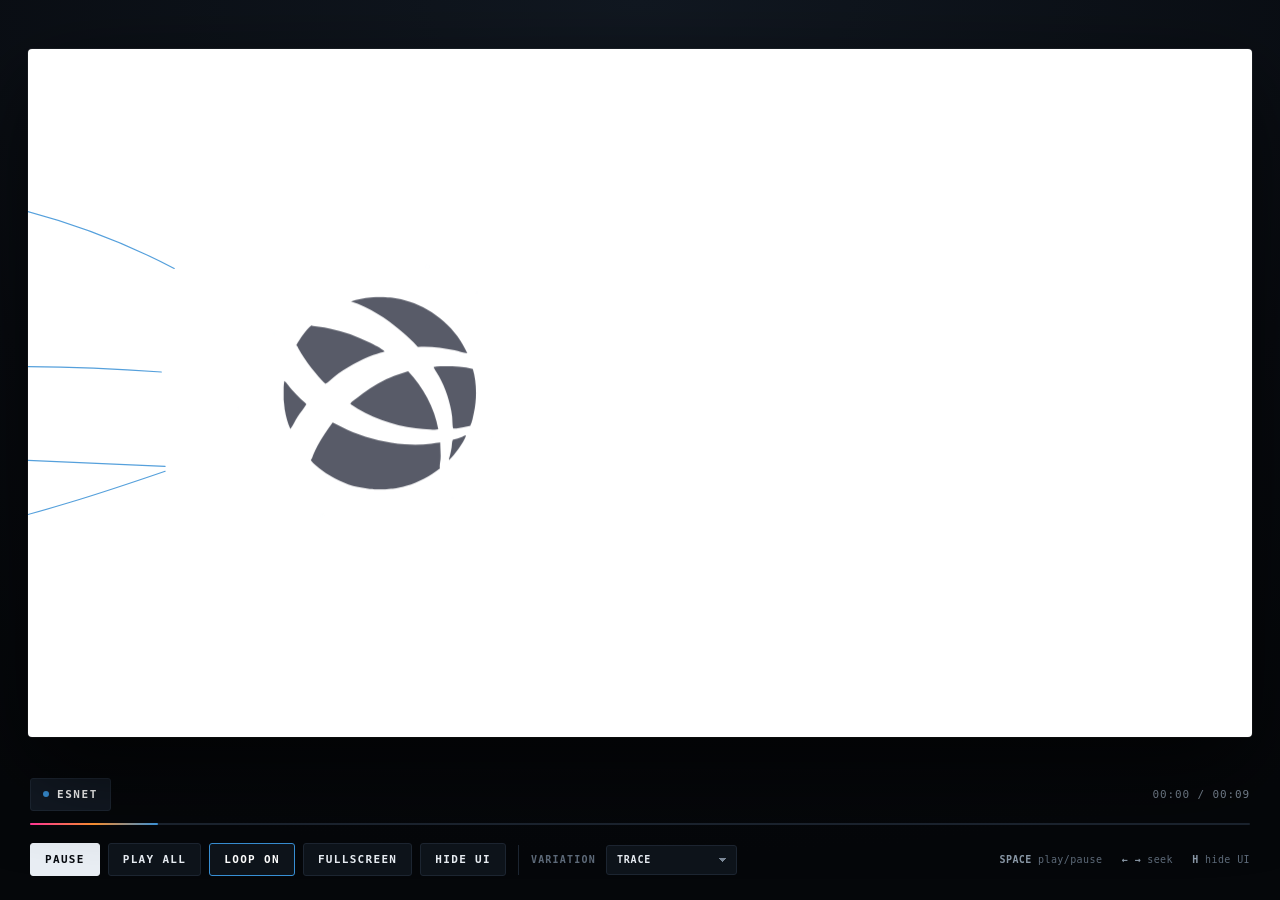
==== commit ce59296d: "Add Caltech, Internet2 and SDSC standalone pages" ====
--- a/logos/esnet.html
+++ b/logos/esnet.html
@@ -40,6 +40,9 @@
 .chapter[data-act="2"].active .dot{background:var(--blue);opacity:1}
 .chapter[data-act="3"].active .dot{background:#BF2027;opacity:1}
 .chapter[data-act="4"].active .dot{background:#3FBECF;opacity:1}
+.chapter[data-act="5"].active .dot{background:#F37421;opacity:1}
+.chapter[data-act="6"].active .dot{background:#DB3123;opacity:1}
+.chapter[data-act="7"].active .dot{background:#C69214;opacity:1}
 #time{font:500 11px/1 ui-monospace,SFMono-Regular,Menlo,monospace;color:var(--muted);letter-spacing:.08em;white-space:nowrap}
 #track{height:2px;background:#1A222D;border-radius:2px;cursor:pointer;position:relative;margin-bottom:18px}
 #progress{position:absolute;left:0;top:0;height:100%;width:0;background:linear-gradient(90deg,var(--accent),var(--orange) 50%,var(--blue));border-radius:2px}
@@ -172,6 +175,7 @@
 const easeInOut=t=>{t=clamp(t);return t<.5?4*t*t*t:1-Math.pow(-2*t+2,3)/2};
 const easeOutBack=t=>{t=clamp(t);const c=1.45;return 1+(c+1)*Math.pow(t-1,3)+c*Math.pow(t-1,2)};
 const phase=(u,a,b)=>clamp((u-a)/(b-a));
+const ellipseLen=(rx,ry)=>Math.PI*(3*(rx+ry)-Math.sqrt((3*rx+ry)*(rx+3*ry)));
 const el=(tag,attrs={},parent)=>{const e=document.createElementNS(NS,tag);for(const[k,v]of Object.entries(attrs))e.setAttribute(k,v);if(parent)parent.appendChild(e);return e};
 const setOp=(e,v)=>e.setAttribute("opacity",clamp(v).toFixed(4));
 const setFillOp=(e,v)=>e.setAttribute("fill-opacity",clamp(v).toFixed(4));
@@ -188,9 +192,12 @@
   sc26:["ORIGINAL","APERTURE","KINETIC","SCANLINE"],
   esnet:ESNET_STYLE_NAMES,
   inmon:["ORIGINAL","APERTURE","KINETIC","SCANLINE"],
-  nrp:["ORIGINAL","APERTURE","KINETIC","SCANLINE"]
+  nrp:["ORIGINAL","APERTURE","KINETIC","SCANLINE"],
+  caltech:["ORIGINAL","APERTURE","KINETIC","SCANLINE"],
+  internet2:["ORIGINAL","APERTURE","KINETIC","SCANLINE"],
+  sdsc:["ORIGINAL","APERTURE","KINETIC","SCANLINE"]
 };
-const variationByAct={scinet:0,sc26:0,esnet:0,inmon:0,nrp:0};
+const variationByAct={scinet:0,sc26:0,esnet:0,inmon:0,nrp:0,caltech:0,internet2:0,sdsc:0};
 const variation={};
 let variationActIndex=-1;
 let esnetStyle=0;
@@ -906,6 +913,9 @@
 
 const inmon={};
 const nrp={};
+const caltech={};
+const internet2={};
+const sdsc={};
 function setupInMon(){
   inmon.official=document.getElementById("inmon-official");
   inmon.wordWrap=document.getElementById("inmon-word-wrap");
@@ -1157,6 +1167,206 @@
   }
 }
 
+function setupCaltech(){
+  caltech.seal=document.getElementById("caltech-seal");
+  caltech.motion=document.getElementById("caltech-motion");
+  caltech.iris=document.getElementById("caltech-iris-circle");
+  caltech.guidesGroup=document.getElementById("caltech-guides");
+  caltech.pulsesGroup=document.getElementById("caltech-pulses");
+  caltech.guides=[];
+  for(const d of [{r:328,color:"#F37421"},{r:348,color:"#E96D1F"},{r:368,color:"#F6A15E"}]){
+    const e=el("circle",{cx:960,cy:540,r:d.r,fill:"none",stroke:d.color,"stroke-width":d.color==="#F6A15E"?0.8:1.3},caltech.guidesGroup);
+    const L=2*Math.PI*d.r;
+    e.style.strokeDasharray=String(L);
+    e.style.strokeDashoffset=String(L);
+    caltech.guides.push({el:e,L});
+  }
+  caltech.ticks=el("g",{},caltech.guidesGroup);
+  for(let i=0;i<24;i++){
+    const a=i*Math.PI/12;
+    el("line",{x1:960+Math.cos(a)*378,y1:540+Math.sin(a)*378,x2:960+Math.cos(a)*392,y2:540+Math.sin(a)*392,stroke:"#F37421","stroke-width":1,opacity:0.55},caltech.ticks);
+  }
+  caltech.pulses=[];
+  for(let i=0;i<2;i++){
+    const c=el("circle",{r:i?3.2:4,fill:i?"#F37421":"#ffffff",stroke:i?"#ffffff":"#F37421","stroke-width":1.4,opacity:0},caltech.pulsesGroup);
+    caltech.pulses.push({el:c,offset:i*0.5,speed:0.5+i*0.08});
+  }
+  caltech.rings=[];
+  for(let i=0;i<2;i++){
+    const c=el("circle",{cx:960,cy:540,r:0,fill:"none",stroke:i?"#E96D1F":"#F37421","stroke-width":1.2,opacity:0},caltech.pulsesGroup);
+    caltech.rings.push({el:c});
+  }
+}
+function renderCaltech(u){
+  const finalFade=u<0.5?1:1-smooth(phase(u,0.62,0.94));
+  setOp(caltech.seal,finalFade);
+  const entry=easeInOut(phase(u,0.02,0.30));
+  const rev=easeInOut(phase(u,0.62,0.90));
+  const irisP=u<0.5?entry:1-rev;
+  if(u>=0.46&&u<0.62){
+    caltech.seal.removeAttribute("clip-path");
+  }else{
+    caltech.seal.setAttribute("clip-path","url(#caltech-iris)");
+    caltech.iris.setAttribute("r",(340*irisP).toFixed(2));
+  }
+  if(u>=0.46&&u<0.62){
+    caltech.motion.removeAttribute("transform");
+  }else{
+    const p=easeOut(phase(u,0.02,0.34));
+    const s=lerp(0.88,1,p)*(1-0.06*rev);
+    const rot=lerp(-12,0,p)+6*rev;
+    setTransform(caltech.motion,0,0,s,s,rot,960,540);
+  }
+  const guideIn=smooth(phase(u,0.02,0.08));
+  const guideOut=1-smooth(phase(u,0.30,0.38));
+  const guideRev=smooth(phase(u,0.64,0.70))*(1-smooth(phase(u,0.88,0.94)));
+  setOp(caltech.guidesGroup,Math.max(guideIn*guideOut,guideRev));
+  const gd=u<0.5?easeOut(phase(u,0.03,0.24)):1-easeOut(phase(u,0.66,0.88));
+  for(const g of caltech.guides)setDash(g.el,g.L,gd);
+  setTransform(caltech.ticks,0,0,1,1,-u*18,960,540);
+  const pulseOp=Math.max(smooth(phase(u,0.04,0.10))*(1-smooth(phase(u,0.32,0.40))),smooth(phase(u,0.62,0.68))*(1-smooth(phase(u,0.88,0.96))));
+  setOp(caltech.pulsesGroup,pulseOp);
+  for(const p of caltech.pulses){
+    const t=(u*p.speed+p.offset)%1;
+    const a=t*Math.PI*2;
+    p.el.setAttribute("cx",(960+Math.cos(a)*382).toFixed(2));
+    p.el.setAttribute("cy",(540+Math.sin(a)*382).toFixed(2));
+    setOp(p.el,0.9*pulseOp);
+  }
+  const ringP=u<0.5?easeOut(phase(u,0.12,0.34)):1-easeOut(phase(u,0.68,0.88));
+  const ringOp=smooth(phase(u,0.12,0.18))*(1-smooth(phase(u,0.34,0.40)))+smooth(phase(u,0.64,0.70))*(1-smooth(phase(u,0.88,0.94)));
+  for(const r of caltech.rings){
+    r.el.setAttribute("r",(420*ringP).toFixed(2));
+    setOp(r.el,ringOp*0.35);
+  }
+  if(u>=0.46&&u<0.62){
+    caltech.seal.removeAttribute("clip-path");
+    caltech.motion.removeAttribute("transform");
+    setOp(caltech.seal,1);
+    setOp(caltech.guidesGroup,0);
+    setOp(caltech.pulsesGroup,0);
+  }
+}
+function setupInternet2(){
+  internet2.place=document.getElementById("internet2-place");
+  internet2.swoosh=document.getElementById("i2-swoosh");
+  internet2.ghost=document.getElementById("i2-swoosh-ghost");
+  internet2.pulse=document.getElementById("i2-pulse");
+  internet2.letters=[...document.querySelectorAll("#internet2-place .i2-letter")];
+  internet2.scan=document.getElementById("i2-scan");
+  internet2.guidesGroup=document.getElementById("i2-guides");
+  internet2.ringsGroup=document.getElementById("i2-rings");
+  internet2.swooshLen=internet2.ghost.getTotalLength();
+  internet2.letters.sort((a,b)=>a.getBBox().x-b.getBBox().x);
+  internet2.guides=[];
+  for(const d of [{rx:500,ry:320,color:"#DB3123"},{rx:530,ry:345,color:"#F6A15E"},{rx:560,ry:370,color:"#DCE3EA"}]){
+    const e=el("ellipse",{cx:960,cy:540,rx:d.rx,ry:d.ry,fill:"none",stroke:d.color,"stroke-width":d.color==="#DCE3EA"?0.8:1.2},internet2.guidesGroup);
+    const L=ellipseLen(d.rx,d.ry);
+    e.style.strokeDasharray=String(L);
+    e.style.strokeDashoffset=String(L);
+    internet2.guides.push({el:e,L});
+  }
+  internet2.rings=[];
+  for(let i=0;i<2;i++){
+    const c=el("circle",{cx:960,cy:540,r:0,fill:"none",stroke:i?"#F6A15E":"#DB3123","stroke-width":1.2,opacity:0},internet2.ringsGroup);
+    internet2.rings.push({el:c});
+  }
+}
+function renderInternet2(u){
+  const finalFade=u<0.5?1:1-smooth(phase(u,0.62,0.94));
+  setOp(internet2.place,finalFade);
+  const swooshP=u<0.5?smooth(phase(u,0.04,0.24)):1-smooth(phase(u,0.68,0.88));
+  setDash(internet2.ghost,internet2.swooshLen,swooshP);
+  setOp(internet2.ghost,u<0.5?(1-smooth(phase(u,0.22,0.32))):smooth(phase(u,0.62,0.68))*(1-smooth(phase(u,0.90,0.96))));
+  const fillP=u<0.5?smooth(phase(u,0.18,0.32)):1-smooth(phase(u,0.64,0.90));
+  setOp(internet2.swoosh,fillP);
+  for(let i=0;i<internet2.letters.length;i++){
+    const el=internet2.letters[i];
+    const p=u<0.5?smooth(phase(u,0.12+i*0.022,0.28+i*0.022)):1-smooth(phase(u,0.70+i*0.01,0.88+i*0.01));
+    setOp(el,p);
+    setTransform(el,0,20*(1-p),1,1,0,0,0);
+  }
+  const scanP=u<0.5?easeOut(phase(u,0.10,0.34)):1-easeOut(phase(u,0.70,0.90));
+  const sx=(1004.1067*scanP).toFixed(2);
+  internet2.scan.setAttribute("x1",sx);
+  internet2.scan.setAttribute("x2",sx);
+  const scanOp=smooth(phase(u,0.10,0.14))*(1-smooth(phase(u,0.34,0.40)));
+  setOp(internet2.scan,scanOp*0.9);
+  const pulseOp=Math.max(smooth(phase(u,0.08,0.14))*(1-smooth(phase(u,0.34,0.42))),smooth(phase(u,0.62,0.68))*(1-smooth(phase(u,0.90,0.96))));
+  const t=(u*0.7+0.1)%1;
+  const pt=internet2.ghost.getPointAtLength(t*internet2.swooshLen);
+  internet2.pulse.setAttribute("cx",pt.x.toFixed(2));
+  internet2.pulse.setAttribute("cy",pt.y.toFixed(2));
+  setOp(internet2.pulse,pulseOp*0.9);
+  const guideIn=smooth(phase(u,0.02,0.08));
+  const guideOut=1-smooth(phase(u,0.30,0.38));
+  const guideRev=smooth(phase(u,0.64,0.70))*(1-smooth(phase(u,0.88,0.94)));
+  setOp(internet2.guidesGroup,Math.max(guideIn*guideOut,guideRev));
+  const gd=u<0.5?easeOut(phase(u,0.03,0.24)):1-easeOut(phase(u,0.66,0.88));
+  for(const g of internet2.guides)setDash(g.el,g.L,gd);
+  const ringP=u<0.5?easeOut(phase(u,0.12,0.34)):1-easeOut(phase(u,0.68,0.88));
+  const ringOp=smooth(phase(u,0.12,0.18))*(1-smooth(phase(u,0.34,0.40)))+smooth(phase(u,0.64,0.70))*(1-smooth(phase(u,0.88,0.94)));
+  for(const r of internet2.rings){
+    r.el.setAttribute("r",(430*ringP).toFixed(2));
+    setOp(r.el,ringOp*0.35);
+  }
+  if(u>=0.46&&u<0.62){
+    setOp(internet2.place,1);
+    setOp(internet2.swoosh,1);
+    for(const el of internet2.letters){setOp(el,1);el.removeAttribute("transform");}
+    setOp(internet2.ghost,0);setOp(internet2.scan,0);setOp(internet2.pulse,0);
+    setOp(internet2.guidesGroup,0);setOp(internet2.ringsGroup,0);
+  }
+}
+function setupSDSC(){
+  sdsc.place=document.getElementById("sdsc-place");
+  sdsc.gold=[...document.querySelectorAll("#sdsc-svg .fil0")].sort((a,b)=>a.getBBox().x-b.getBBox().x);
+  sdsc.blue=[...document.querySelectorAll("#sdsc-svg .fil1")].sort((a,b)=>a.getBBox().x-b.getBBox().x);
+  sdsc.scan=document.getElementById("sdsc-scan");
+  sdsc.rule=document.getElementById("sdsc-rule");
+  sdsc.guidesGroup=document.getElementById("sdsc-guides");
+  sdsc.guides=[];
+  for(const y of [438.226,540,641.774]){
+    const e=el("line",{x1:380,y1:y,x2:380,y2:y,stroke:"#DCE3EA","stroke-width":0.9},sdsc.guidesGroup);
+    sdsc.guides.push({el:e,x:380,len:1160});
+  }
+}
+function renderSDSC(u){
+  const finalFade=u<0.5?1:1-smooth(phase(u,0.62,0.94));
+  setOp(sdsc.place,finalFade);
+  for(let i=0;i<sdsc.gold.length;i++){
+    const el=sdsc.gold[i];
+    const p=u<0.5?smooth(phase(u,0.06+i*0.018,0.22+i*0.018)):1-smooth(phase(u,0.68+i*0.01,0.88+i*0.01));
+    setOp(el,p);
+    setTransform(el,0,10*(1-p),1,1,0,0,0);
+  }
+  for(let i=0;i<sdsc.blue.length;i++){
+    const el=sdsc.blue[i];
+    const p=u<0.5?smooth(phase(u,0.14+i*0.012,0.30+i*0.012)):1-smooth(phase(u,0.70+i*0.008,0.90+i*0.008));
+    setOp(el,p);
+    setTransform(el,0,10*(1-p),1,1,0,0,0);
+  }
+  const scanP=u<0.5?easeOut(phase(u,0.08,0.36)):1-easeOut(phase(u,0.70,0.90));
+  const sx=(1611.98*scanP).toFixed(2);
+  sdsc.scan.setAttribute("x1",sx);
+  sdsc.scan.setAttribute("x2",sx);
+  const scanOp=smooth(phase(u,0.08,0.12))*(1-smooth(phase(u,0.36,0.42)));
+  setOp(sdsc.scan,scanOp*0.8);
+  const ruleP=u<0.5?easeOut(phase(u,0.10,0.34)):1-easeOut(phase(u,0.72,0.90));
+  sdsc.rule.setAttribute("x2",(1611.98*ruleP).toFixed(2));
+  setOp(sdsc.rule,smooth(phase(u,0.10,0.14))*(1-smooth(phase(u,0.34,0.40)))*0.9);
+  const guideOp=Math.max(smooth(phase(u,0.02,0.08))*(1-smooth(phase(u,0.30,0.38))),smooth(phase(u,0.64,0.70))*(1-smooth(phase(u,0.88,0.94))));
+  setOp(sdsc.guidesGroup,guideOp);
+  const gd=u<0.5?phase(u,0.03,0.22):1-phase(u,0.72,0.90);
+  for(const g of sdsc.guides)g.el.setAttribute("x2",(g.x+g.len*gd).toFixed(2));
+  if(u>=0.46&&u<0.62){
+    setOp(sdsc.place,1);
+    for(const el of sdsc.gold){setOp(el,1);el.removeAttribute("transform");}
+    for(const el of sdsc.blue){setOp(el,1);el.removeAttribute("transform");}
+    setOp(sdsc.scan,0);setOp(sdsc.rule,0);setOp(sdsc.guidesGroup,0);
+  }
+}
+
 const ACT_DUR=9;
 const TOTAL=9;
 const ACTS=[
@@ -1252,6 +1462,9 @@
   else if(e.key==="3")seekAct(2);
   else if(e.key==="4")seekAct(3);
   else if(e.key==="5")seekAct(4);
+  else if(e.key==="6")seekAct(5);
+  else if(e.key==="7")seekAct(6);
+  else if(e.key==="8")seekAct(7);
   else if(e.key==="r"||e.key==="R")playAll();
   else if(e.key==="l"||e.key==="L")toggleLoop();
   else if(e.key==="f"||e.key==="F")toggleFullscreen();
